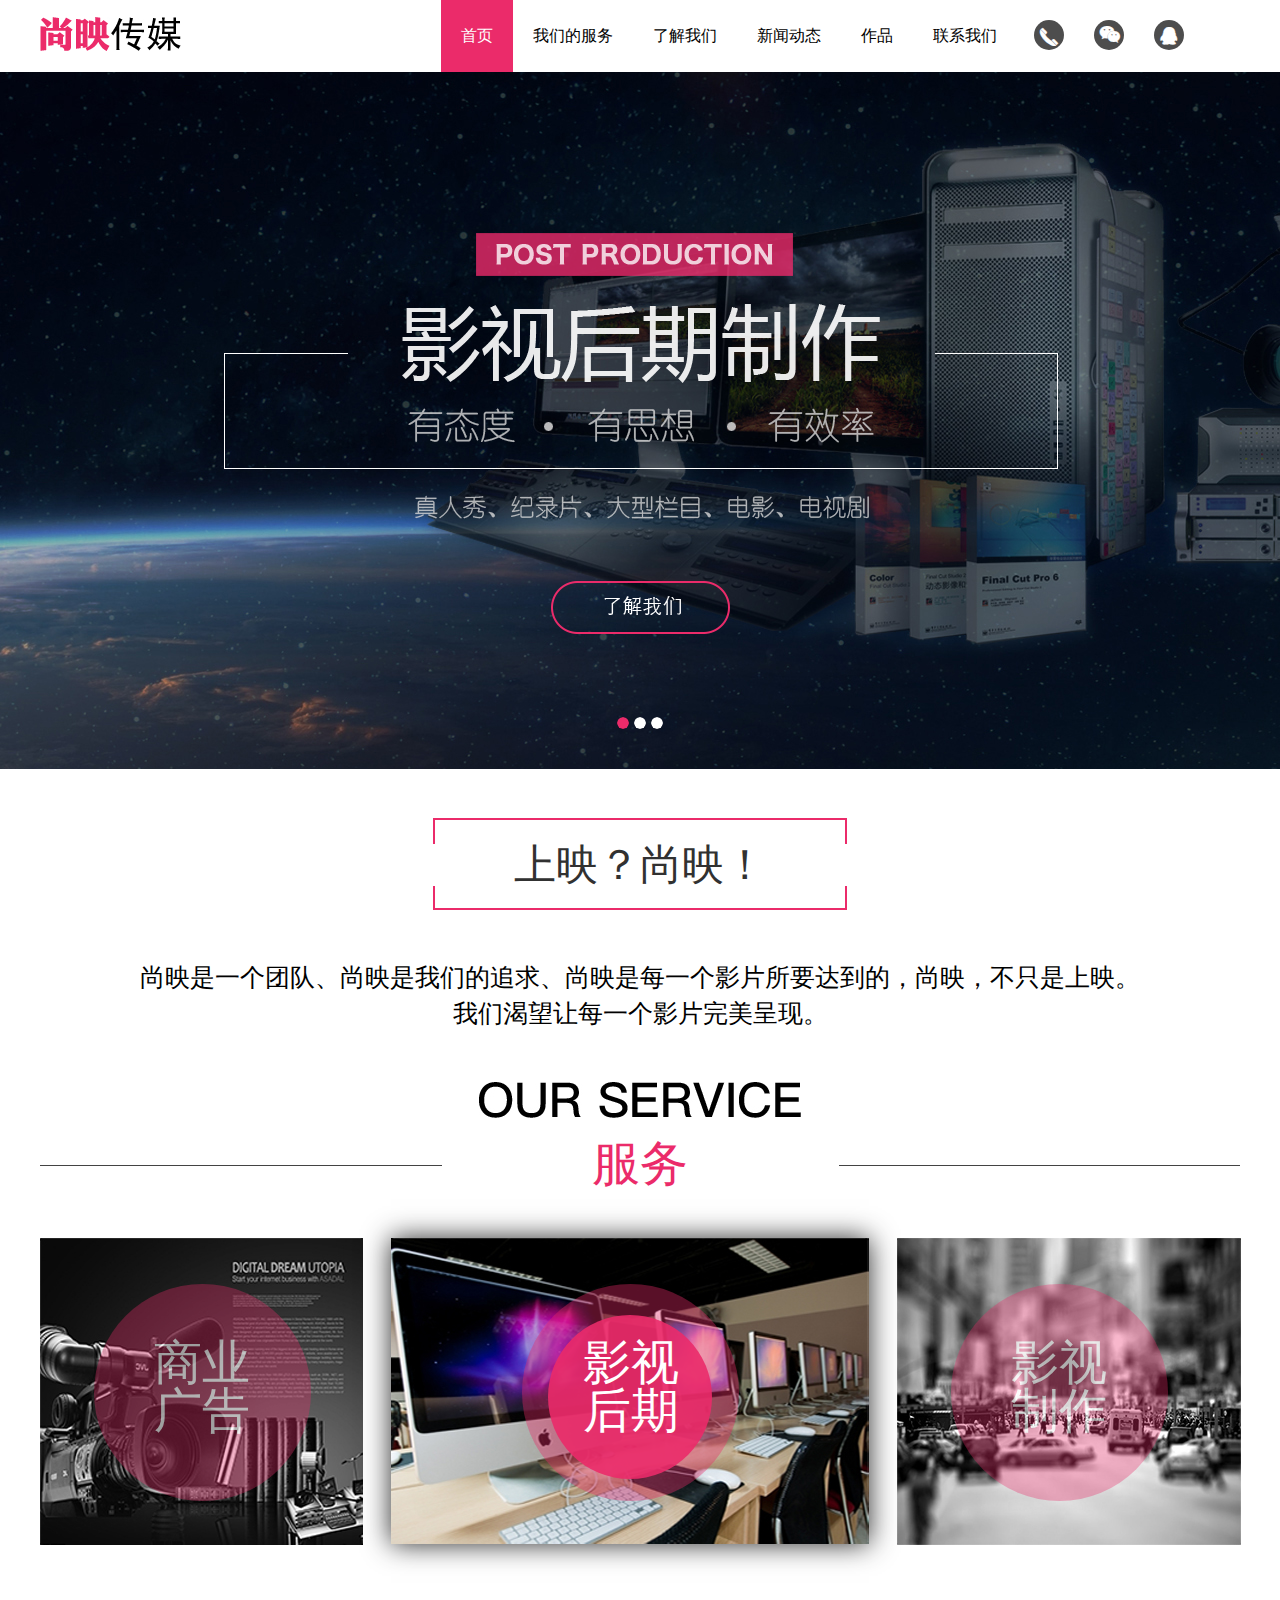
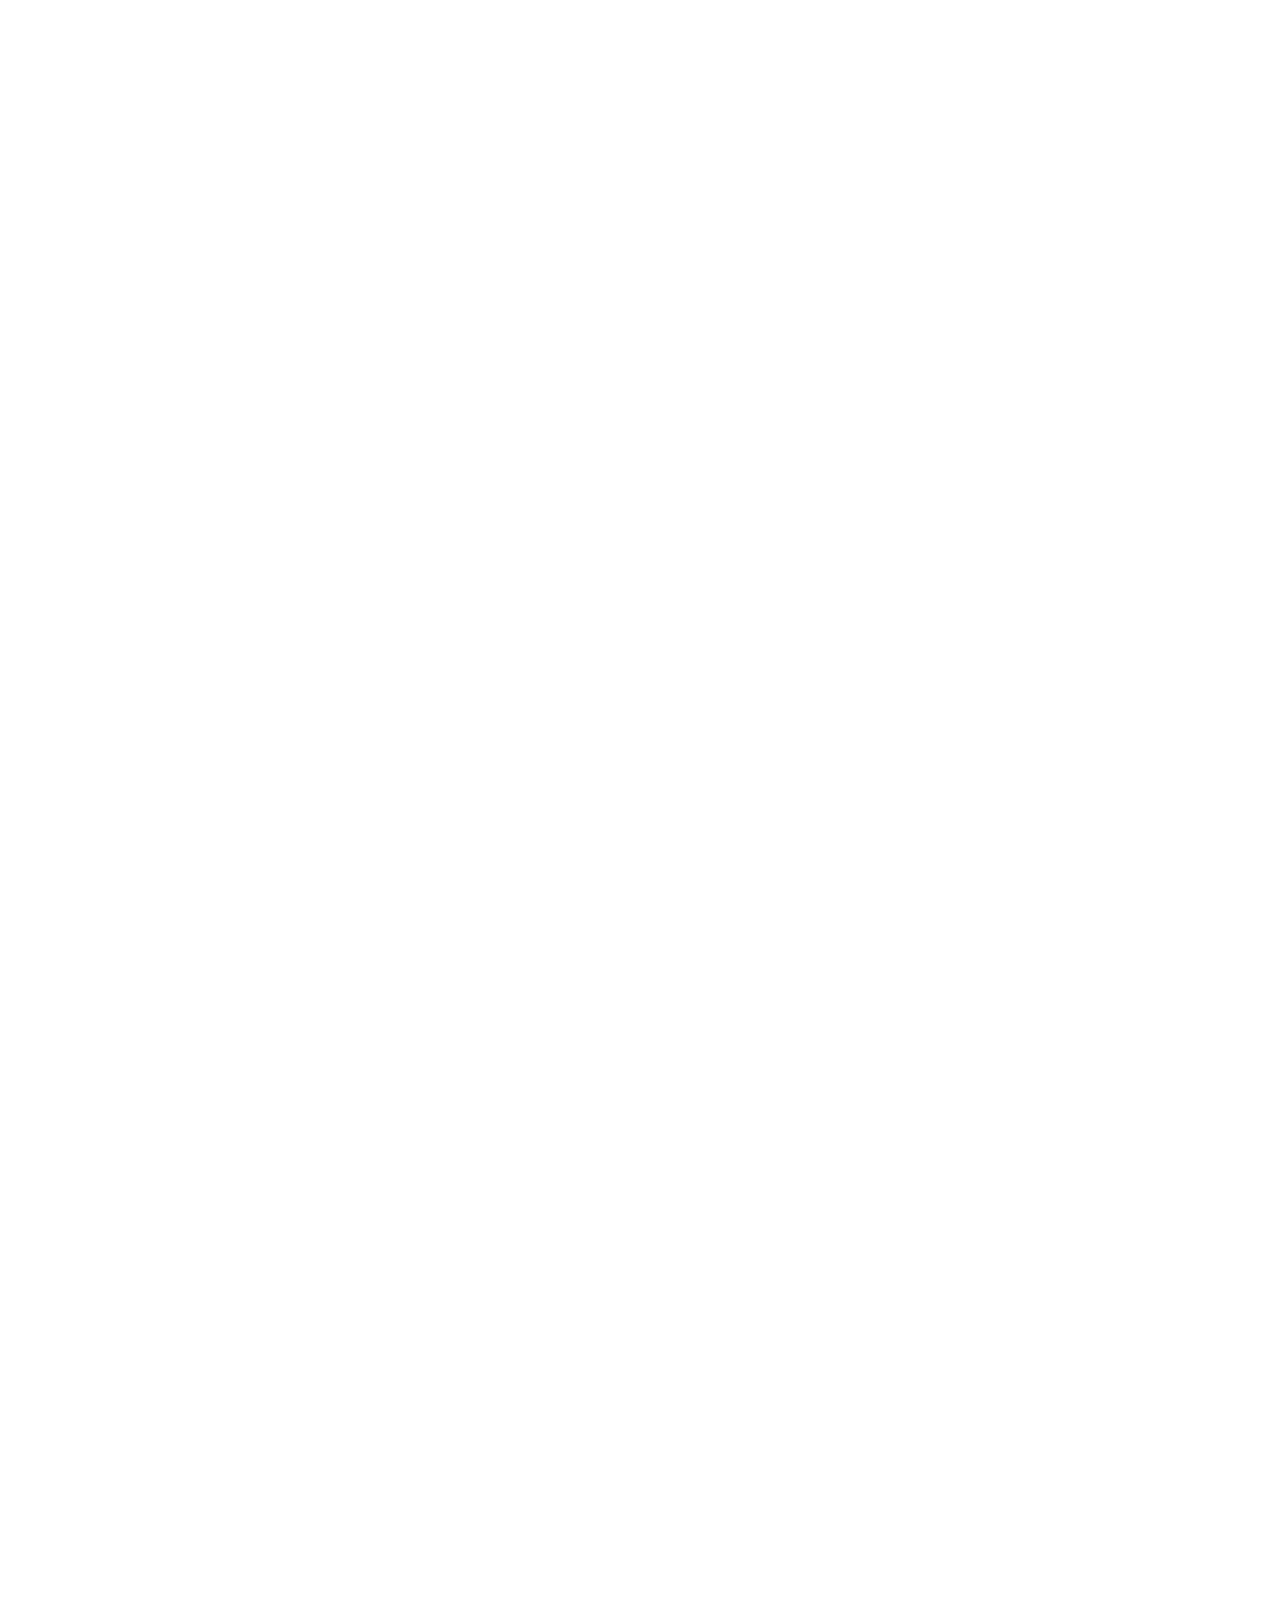
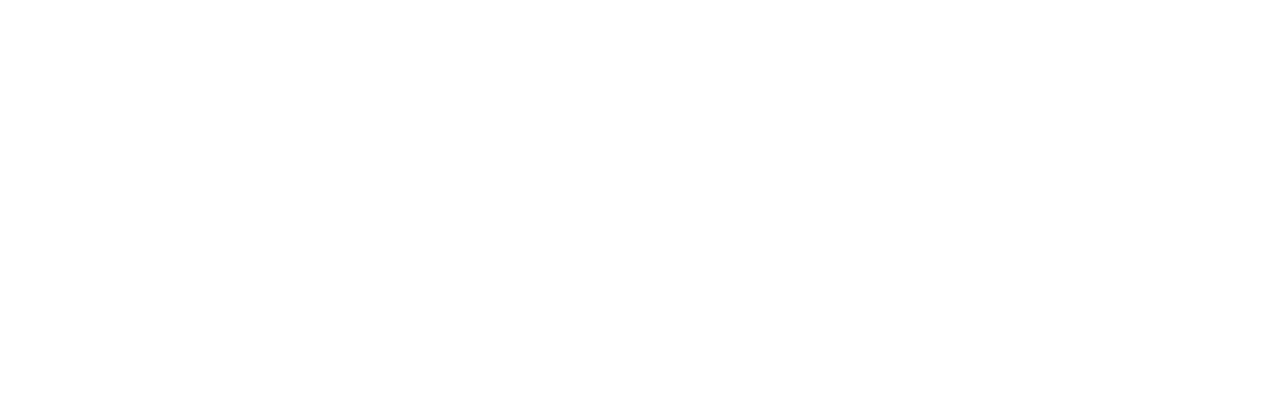
==== index.html @ 77fef37a "addfile" ====
<!DOCTYPE html PUBLIC "-//W3C//DTD XHTML 1.0 Transitional//EN" "http://www.w3.org/TR/xhtml1/DTD/xhtml1-transitional.dtd">
<html xmlns="http://www.w3.org/1999/xhtml" xml:lang="en">
<head>
	<meta http-equiv="Content-Type" content="text/html;charset=UTF-8">
	<title>尚映是一个团队、尚映是我们的追求</title>
	<!-- 初始化css -->
	<link rel="stylesheet" type="text/css" href="css/Normalize Css 1.0.min.css">
	<!-- css3 动画库 -->
	<link rel="stylesheet" type="text/css" href="css/animate.min.css">
	<!-- iconfont -->
	<link rel="stylesheet" type="text/css" href="css/iconfont.css">
	<!-- iconfont库 -->
	<link rel="stylesheet" type="text/css" href="css/slide.css">
	<!-- 主样式 -->
	<link rel="stylesheet" type="text/css" href="css/main.css">
	<!-- jquery库 -->
	<script type="text/javascript" src="js/jquery.min.js"></script>
	<!-- banner js -->
	<script type="text/javascript" src="js/slide.js"></script>
	<!-- 旋转模板js  -->
	<script type="text/javascript" src="js/gallery_init.js"></script>
	<script type="text/javascript" src="js/roundabout.js"></script>
	<script type="text/javascript" src="js/roundabout_shapes.js"></script>
	<!-- 载入动画 -->
	<script type="text/javascript" src="js/wow.min.js"></script>
	<!-- 左右滚动插件js -->
	<script type="text/javascript" src="js/Xslider.js"></script>
	<script type="text/javascript">
		var wow = new WOW({
				    boxClass: 'wow',
				    animateClass: 'animated',
				    offset: 0,
				    mobile: true,
				    live: true
				});
				wow.init();
	</script>
</head>
<body>
	<div class="header wow fadeInUp">
		<div class="headerContent">
			<a href="#" class="logo"><img src="images/logo.jpg" alt="" /></a>
			<ul >
				<li><a href="javascript:;" class="active">首页</a></li>
				<li><a href="javascript:;">我们的服务</a></li>
				<li><a href="javascript:;">了解我们</a></li>
				<li><a href="javascript:;">新闻动态</a></li>
				<li><a href="javascript:;">作品</a></li>
				<li><a href="javascript:;">联系我们</a></li>
			</ul>
			<div class="headerIcon">
				<span class="icon1">
					<i class="iconfont">&#xe603;</i>
				</span>
				<span class="icon2">
					<i class="iconfont">&#xe604;</i>
				</span>
				<span class="icon3">
					<i class="iconfont">&#xe600;</i>
				</span>
			</div>
			<div class="clear"></div>
		</div>
	</div>
	<div class="slides wow pulse animated">
		<div class="slideInner">
			<a href="#" style="background: url(images/banner1.jpg) no-repeat top center;">
				<div class="moveElem img1" rel="0,easeInOutExpo"> <img src="images/banner1Img.png" /> </div>
				<div class="moveElem img2" rel="150,easeInOutExpo"> <img src="images/banner1Btn.png" /> </div>
			</a>
			<a href="#" style="background: url(images/banner2.jpg) no-repeat top center;">
			</a>
			<a href="#" style="background: url(images/banner3.jpg) no-repeat top center;">
			</a>
			
		</div>
		<div class="nav">
			<a class="prev" href="javascript:;"></a>
			<a class="next" href="javascript:;"></a>
		</div>
	</div>
	<script type="text/javascript">
	$(document).ready(function() {
		$(".slideInner").slide({
			slideContainer: $('.slideInner a'),
			effect: 'easeOutCirc',
			autoRunTime: 5000,
			slideSpeed: 1000,
			nav: true,
			autoRun: true,
			prevBtn: $('a.prev'),
			nextBtn: $('a.next')
		});

	
		$("#s2").Xslider({unitdisplayed:1,numtoMove:1,viewedSize:1029,autoscroll:false});

	});
	</script>
	<div class="content">
	<!-- about us Start -->
		<div class="abouUs wow fadeInUp animated">
			<h2><span class="title">上映？尚映！</span></h2>

			<p>尚映是一个团队、尚映是我们的追求、尚映是每一个影片所要达到的，尚映，不只是上映。<br />
			我们渴望让每一个影片完美呈现。</p>		
			<h3>
				<img src="images/ourService.jpg" alt="" />
				<span class="title">服务</span>
			</h3>
			
			<div class="serviceBanner">
				<a href="#" class="service1"><img src="images/homeSever1.jpg" alt="" /><span class="text">商业<br />广告</span><span class="bg"></span></a>
				<a href="#" class="service2 active"><img src="images/homeSever2.jpg" alt="" /><span class="text">影视<br />后期</span><span class="bg"></span></a>
				<a href="#" class="service3"><img src="images/homeSever3.jpg" alt="" /><span class="text">影视<br />制作</span><span class="bg"></span></a>
				<div class="clear"></div>
			</div>
		</div>
	<!-- about us End -->

	</div>
	<!-- news Start -->
		<div class="news wow fadeInLeft animated">
			<div class="content">
				<div class="title">
					<img src="images/XscrollTitle.png" alt="" />
				</div>
				<div class="scrolllist" id="s2"> <a class="abtn aleft" href="#left"></a>

				        <div class="imglist_w">
				          <ul class="imglist"> 
				         	 <li class="scroll-li">
				         	 	<div class="img1">
				         	 		<a href="#"><img src="images/scroll_1.jpg" alt="" /></a>
				         	 	</div>
				         	 	<div class="imgRight">
				         	 		<a href="#" class="img2"><img src="images/scroll_2.jpg" alt="" /></a>
				         	 		<a href="#" class="img3"><img src="images/scroll_3.jpg" alt="" /></a>
				         	 		<a href="#" class="img4"><img src="images/scroll_4.jpg" alt="" /></a>
				         	 		<a href="#" class="img5"><img src="images/scroll_5.jpg" alt="" /></a>
				         	 	</div>
								<div class="text">
									<div class="time"><span>2015</span><br />11-10</div>
									<a href="#" class="titleV">新闻动态标题</a>
									<div class="valueText">
										新闻动态内容简介新闻动态内容简介新闻动态内容简介
									</div>
									<a href="#" class="btn">查看详情</a>
								</div>
				         	 </li>
				         	 <li class="scroll-li">
				         	 	<div class="img1">
				         	 		<a href="#"><img src="images/scroll_1.jpg" alt="" /></a>
				         	 	</div>
				         	 	<div class="imgRight">
				         	 		<a href="#" class="img2"><img src="images/scroll_2.jpg" alt="" /></a>
				         	 		<a href="#" class="img3"><img src="images/scroll_3.jpg" alt="" /></a>
				         	 		<a href="#" class="img4"><img src="images/scroll_4.jpg" alt="" /></a>
				         	 		<a href="#" class="img5"><img src="images/scroll_5.jpg" alt="" /></a>
				         	 	</div>
								<div class="text">
									<div class="time">2015<br />11-10</div>
									<a href="#" class="titleV">新闻动态标题</a>
									<div class="valueText">
										新闻动态内容简介新闻动态内容简介新闻动态内容简介
									</div>
									<a href="#" class="btn">查看详情</a>
								</div>
				         	 </li>
				         	 <li class="scroll-li">
				         	 	<div class="img1">
				         	 		<a href="#"><img src="images/scroll_1.jpg" alt="" /></a>
				         	 	</div>
				         	 	<div class="imgRight">
				         	 		<a href="#" class="img2"><img src="images/scroll_2.jpg" alt="" /></a>
				         	 		<a href="#" class="img3"><img src="images/scroll_3.jpg" alt="" /></a>
				         	 		<a href="#" class="img4"><img src="images/scroll_4.jpg" alt="" /></a>
				         	 		<a href="#" class="img5"><img src="images/scroll_5.jpg" alt="" /></a>
				         	 	</div>
								<div class="text">
									<div class="time">2015<br />11-10</div>
									<a href="#" class="titleV">新闻动态标题</a>
									<div class="valueText">
										新闻动态内容简介新闻动态内容简介新闻动态内容简介
									</div>
									<a href="#" class="btn">查看详情</a>
								</div>
				         	 </li>

				          </ul>
				        </div>
				        <a class="abtn aright" href="#right" ></a> 
				</div>
			</div>
		</div>
	<!-- news End -->


	<!-- work Start -->
	
	<div class="work wow fadeInRight animated">
		<div class="content">
			<div class="title"><img src="images/worktitle.png" alt="" /></div>
			<section id="gallery">

			    <div class="container_image">

			        <ul id="myRoundabout">

			            <li><a href="#" target="_blank" title="图片"><img src="images/newPage6_img1.jpg" alt='图片' style="border: 0"></a></li>   

			            <li><a href="#" target="_blank" title="图片"><img src="images/newPage6_img1.jpg" alt='图片' style="border: 0"></a></li>   

			            <li><a href="#" target="_blank" title="图片"><img src="images/newPage6_img1.jpg" alt='图片' style="border: 0"></a></li>   

			            <li><a href="#" target="_blank" title="图片"><img src="images/newPage6_img1.jpg" alt='图片' style="border: 0"></a></li>  

			            <li><a href="#" target="_blank" title="图片"><img src="images/newPage6_img1.jpg" alt='图片' style="border: 0"></a></li> 

			        </ul>

			    </div>

			</section>


		</div>
	</div>

	<!-- work End -->



	<div class="footer wow fadeInUp animated">
		<div class="footerTop">
			<div class="footerBox">
				<div class="footerLeft">
					<a class="icon1 item">
						<i class="iconfont">&#xe604;</i>
					</a>
					<a class="icon2 item">
						<i class="iconfont">&#xe600;</i>
					</a>
					<a class="icon3 item">
						<i class="iconfont">&#xe602;</i>
					</a>
					<span class="tel">
							010-5338-9228
					</span>

				</div>
				<div class="contact">
					<span class="QRcode">
						<img src="images/QRcode.jpg" alt="" />
					</span>
					<ul>
						<li>电话：010-53389228</li>
						<li>手机：18701160600</li>
						<li>邮箱：shangfilm@126.com</li>
						<li>地址：北京市朝阳区双桥合美国际C座</li>
					</ul>
				</div>
				<div class="address">
					<img src="images/address.jpg" alt="" />
				</div>
			</div>
		</div>
		<div class="footerV">
			<div class="footerBox">
				<ul class="right">
					<li><a href="#">栏目名称</a></li>
					<li><a href="#">栏目名称</a></li>
					<li><a href="#">栏目名称</a></li>
					<li><a href="#">栏目名称</a></li>
					<li><a href="#">栏目名称</a></li>
					<li><a href="#">栏目名称</a></li>
				</ul>
			</div>
		</div>

		<div class="footerBottom">
			<div class="footerBox">
				<div class="left">
					COPYRIGHT 公司名称公司名称公司名称公司名称 京ICP备05020372号
				</div>
				<div class="right">
					Powered by zimu
				</div>
			</div>
		</div>
	</div>
</body>
</html>
---- css/Normalize Css 1.0.min.css ----
/*! normalize.css v1.0.0 | MIT License | git.io/normalize */
article,aside,details,figcaption,figure,footer,header,hgroup,nav,section,summary{display:block}audio,canvas,video{display:inline-block;*display:inline;*zoom:1}audio:not([controls]){display:none;height:0}[hidden]{display:none}html{font-size:100%;-webkit-text-size-adjust:100%;-ms-text-size-adjust:100%}html,button,input,select,textarea{font-family:sans-serif}body{margin:0}a:focus{outline:thin dotted}a:active,a:hover{outline:0}h1{font-size:2em;margin:.67em 0}h2{font-size:1.5em;margin:.83em 0}h3{font-size:1.17em;margin:1em 0}h4{font-size:1em;margin:1.33em 0}h5{font-size:.83em;margin:1.67em 0}h6{font-size:.75em;margin:2.33em 0}abbr[title]{border-bottom:1px dotted}b,strong{font-weight:bold}blockquote{margin:1em 40px}dfn{font-style:italic}mark{background:#ff0;color:#000}p,pre{margin:1em 0}code,kbd,pre,samp{font-family:monospace,serif;_font-family:'courier new',monospace;font-size:1em}pre{white-space:pre;white-space:pre-wrap;word-wrap:break-word}q{quotes:none}q:before,q:after{content:'';content:none}small{font-size:75%}sub,sup{font-size:75%;line-height:0;position:relative;vertical-align:baseline}sup{top:-0.5em}sub{bottom:-0.25em}dl,menu,ol,ul{margin:1em 0}dd{margin:0 0 0 40px}menu,ol,ul{padding:0 0 0 40px}nav ul,nav ol{list-style:none;list-style-image:none}img{border:0;-ms-interpolation-mode:bicubic}svg:not(:root){overflow:hidden}figure{margin:0}form{margin:0}fieldset{border:1px solid #c0c0c0;margin:0 2px;padding:.35em .625em .75em}legend{border:0;padding:0;white-space:normal;*margin-left:-7px}button,input,select,textarea{font-size:100%;margin:0;vertical-align:baseline;*vertical-align:middle}button,input{line-height:normal}button,html input[type="button"],input[type="reset"],input[type="submit"]{-webkit-appearance:button;cursor:pointer;*overflow:visible}button[disabled],input[disabled]{cursor:default}input[type="checkbox"],input[type="radio"]{box-sizing:border-box;padding:0;*height:13px;*width:13px}input[type="search"]{-webkit-appearance:textfield;-moz-box-sizing:content-box;-webkit-box-sizing:content-box;box-sizing:content-box}input[type="search"]::-webkit-search-cancel-button,input[type="search"]::-webkit-search-decoration{-webkit-appearance:none}button::-moz-focus-inner,input::-moz-focus-inner{border:0;padding:0}textarea{overflow:auto;vertical-align:top}table{border-collapse:collapse;border-spacing:0}
---- css/iconfont.css ----
@font-face {font-family: "iconfont";
  src: url('../iconfont/iconfont.eot'); /* IE9*/
  src: url('../iconfont/iconfont.eot?#iefix') format('embedded-opentype'), /* IE6-IE8 */
  url('../iconfont/iconfont.woff') format('woff'), /* chrome, firefox */
  url('../iconfont/iconfont.ttf') format('truetype'), /* chrome, firefox, opera, Safari, Android, iOS 4.2+*/
  url('../iconfont/iconfont.svg#iconfont') format('svg'); /* iOS 4.1- */
}

.iconfont {
  font-family:"iconfont" !important;
  font-size:16px;
  font-style:normal;
  -webkit-font-smoothing: antialiased;
  -webkit-text-stroke-width: 0.2px;
  -moz-osx-font-smoothing: grayscale;
}
.icon-QQ:before { content: "\e600"; }
.icon-tengxunweibo:before { content: "\e601"; }
.icon-dianhua:before { content: "\e602"; }
.icon-dianhua1:before { content: "\e603"; }
.icon-shejiao:before { content: "\e604"; }
---- css/slide.css ----
@charset "utf-8";
img{border:0;}
*{padding:0;margin:0;list-style:none;}
ul{ padding:0; }

.slides{width:100%;height:697px;position:relative;overflow:hidden;}
.slideInner{height:697px;position:relative;left:0;margin-left:0;}
.slideInner a{display:block;height:697px;background-size:cover;background-position:center center;position:relative;text-align:center;z-index:1;}
.slideInner a div.img1{width:1200px;position:absolute;left:50%;margin-left:-600px;     margin-top: 132px;}
.slideInner a div.img2{width:1200px;position:absolute;top:509px;left:50%;margin-left:-600px;}
.slideInner .slide3 .img2{top:200px;}
.slideInner .slide3 .img3{width:181px;height:286px;position:absolute;left:50%;margin-left:330px;top:330px;}
.nav{width:1200px;position:relative;left:50%;margin-left:-600px;display:none;}
.nav a{display:block;width:41px;height:119px;opacity:.2;z-index:9;}
.nav a.prev{position:absolute;left:0;top:-350px;margin-top:-58px;background:url(../images/ban_pre.png) no-repeat;}
.nav a.next{position:absolute;right:0;top:-350px;margin-top:-58px;background:url(../images/ban_next.png) no-repeat;}
.navListBox{position:absolute;left:50%;top:645px;z-index:99;}
.navListBox li{width:12px;height:12px;float:left;margin-left:5px;border-radius:50%;overflow:hidden;}
.navListBox li:first-child{margin-left:0;}
.navListBox li a{display:block;width:100%;height:100%;border-radius:50%;background-color:#fff;}
.navListBox li a.active{background-color:#eb2b6a;}
---- css/main.css ----
body{font-family:'Microsoft YaHei'}a{text-decoration:none}ul{margin:0}.left{float:left}.right{float:right}.content{width:1200px;margin:0 auto}.clear{height:0px;clear:both;font-size:0px;line-height:0px;zoom:1}.abouUs h2{width:410px;height:88px;border:2px solid #eb2b6a;margin:0 auto;margin-top:49px;font-weight:normal}.abouUs h2 span{display:block;background:#fff;width:414px;margin-left:-2px;height:42px;font-size:42px;color:#313131;text-align:center;margin-top:24px;line-height:42px}.abouUs p{font-size:25px;text-align:center;line-height:36px;margin:2em 0}.abouUs h3{border-bottom:1px solid #434343;text-align:center;height:83px;margin-bottom:20px}.abouUs h3 img{margin-bottom:14px}.abouUs h3 span{display:block;width:397px;margin:0 auto;margin-bottom:-26px;background:#fff;font-size:48px;color:#eb2b6a;font-weight:normal}.abouUs .serviceBanner{padding-top:52px;padding-bottom:86px}.abouUs .serviceBanner a{display:block;float:left;position:relative}.abouUs .serviceBanner a span.text{width:217px;height:162px;padding-top:55px;background:rgba(235,43,106,0.56);display:inline-block;position:absolute;left:50%;margin-left:-108px;top:46px;font-size:48px;text-align:center;color:#fff;line-height:48px;-webkit-border-radius:50%;-moz-border-radius:50%;border-radius:50%;z-index:3;filter:alpha(opacity=60);-moz-opacity:0.6;-khtml-opacity:0.6;opacity:0.6}.abouUs .serviceBanner a img{position:absolute;left:0;top:0;z-index:1;-webkit-filter:grayscale(100%);-moz-filter:grayscale(100%);-ms-filter:grayscale(100%);-o-filter:grayscale(100%);filter:gray}.abouUs .serviceBanner a span.bg{width:164px;height:164px;background:#eb2b6a;border-radius:50%;display:block;position:absolute;top:77px;left:50%;margin-left:-82px;z-index:2;filter:alpha(opacity=0);-moz-opacity:0;-khtml-opacity:0;opacity:0}.abouUs .serviceBanner a.service2{width:478px;height:306px;margin:0 28px}.abouUs .serviceBanner a.service1,.abouUs .serviceBanner a.service3{width:323px;height:306px}.abouUs .serviceBanner a.active img,.abouUs .serviceBanner a:hover img{-webkit-filter:none;-moz-filter:none;-ms-filter:none;-o-filter:none;filter:none;-webkit-box-shadow:0 0 26px #2a2a2a;-moz-box-shadow:0 0 26px #2a2a2a;box-shadow:0 0 26px #2a2a2a}.abouUs .serviceBanner a.active span.text,.abouUs .serviceBanner a:hover span.text{filter:alpha(opacity=100);-moz-opacity:1;-khtml-opacity:1;opacity:1;background:rgba(235,43,106,0.38)}.abouUs .serviceBanner a.active span.bg,.abouUs .serviceBanner a:hover span.bg{opacity:0.9;filter:alpha(opacity=90);-moz-opacity:0.9;-khtml-opacity:0.9;opacity:0.9}.work{width:100%;height:753px;background:url(../images/scroll_bg2.jpg) no-repeat top center}.work .title{text-align:center;padding-top:70px}#gallery{margin:0 auto;height:457px;overflow:hidden;z-index:1;padding-top:51px}.container_image{margin:0 auto;position:relative;width:100%;font-size:.8125em}.roundabout-holder{width:1033px;height:457px;margin:0 auto}.roundabout-moveable-item{width:646px;height:416px;cursor:pointer;border:3px solid #ccc;border:3px solid rgba(0,0,0,0.08);border-radius:4px;-moz-border-radius:4px;-webkit-border-radius:4px}.roundabout-moveable-item img{width:100%}.roundabout-in-focus{border:3px solid rgba(0,0,0,0.2)}.news{width:100%;height:753px;background:url(../images/scroll_bg.jpg) no-repeat top center}.news .title{text-align:center;padding-top:64px}.news .scrolllist{margin:0 auto;width:1200px;height:428px;padding-top:39px;position:relative}.news .scrolllist a.aleft{display:block;background:url(../images/XscrollBtnLeft.png);width:47px;height:87px;position:absolute;left:-5px;top:207px;z-index:1}.news .scrolllist a.aright{display:block;background:url(../images/XscrollBtnRight.png);width:47px;height:87px;position:absolute;right:-5px;top:207px;z-index:1}.news .fbgt_title{display:block;padding-top:19px}.news .fb_button{display:block;width:100px;height:30px;line-height:30px;background:#8e4622;text-align:center;margin:0 auto;margin-top:15px}.news .imglist_w{width:1029px;position:relative;height:428px;overflow:hidden;margin:0 auto}.news .imglist_w ul.imglist{position:absolute;width:200000px}.news .imglist_w ul.imglist li{float:left;width:1029px;height:428px}.news .scroll-li{text-align:center;position:relative}.news .scroll-li .text{background:rgba(235,43,106,0.85);width:212px;padding:23px;height:169px;position:absolute;top:0;left:512px}.news .scroll-li .text .time{width:59px;height:55px;line-height:27.5px;border-top:2px solid #fff;border-bottom:2px solid #fff;font-size:20px;color:#fff}.news .scroll-li .text .time span{font-size:15px}.news .scroll-li .text .valueText{color:#f9f9f9;font-size:14px;text-align:left;padding-bottom:12px}.news .scroll-li .text a.titleV{font-size:15px;text-align:left;display:block;color:#fff;font-weight:bold;line-height:39px}.news .scroll-li .text a.btn{display:block;width:76px;height:23px;font-size:12px;border:1px solid #fff;line-height:23px;color:#fff}.news .index_fb_img{margin-bottom:18px}.news .img1{width:512px;height:428px;float:left}.news .imgRight{float:left;height:428px;width:516px}.news .imgRight a{display:block;width:258px;height:214px;float:left}.news .agrayleft,.news .agrayright{opacity:0.5}.header .headerContent{width:1200px;margin:0 auto;line-height:72px}.header .headerContent a.logo{display:inline-block;width:141px;height:34px;padding-top:17px;float:left}.header .headerContent ul{font-size:16px;float:left;padding-left:260px;float:left}.header .headerContent ul li{float:left}.header .headerContent ul li a{color:#000;display:inline-block;padding:0 20px}.header .headerContent ul li a:hover,.header .headerContent ul li a.active{background:#eb2b6a;color:#fff}.header .headerContent .headerIcon{float:right;padding-right:26px}.header .headerContent .headerIcon span{display:inline-block;width:30px;height:30px;text-align:center;background:#4d4d4d;margin-right:30px;margin-top:20px;float:left;-webkit-border-radius:50%;-moz-border-radius:50%;border-radius:50%}.header .headerContent .headerIcon span i{color:#fff;line-height:30px;font-size:20px}.header .headerContent .headerIcon span.icon2 i{font-size:23px}.header .headerContent .headerIcon span.icon1 i{font-size:18px}.footer .footerBox{width:1200px;margin:0 auto}.footer .footerBottom{background:#0d0d0d;border-top:1px solid #1d1d1d;color:#656565;font-size:12px;overflow:hidden;padding:17px 0 21px}.footer .footerV{height:53px;line-height:53px;background:#0d0d0d;line-height:53px}.footer .footerV ul li{display:inline-block;padding-left:32px}.footer .footerV ul li a{color:#fff}.footer .footerTop{background:#e9e9e9;padding-top:68px}.footer .footerTop .footerBox{border-top:1px solid #c0c0c0;padding-top:36px;padding-bottom:74px;overflow:hidden}.footer .footerTop .footerLeft{float:left;width:404px;position:relative;height:165px}.footer .footerTop .footerLeft a{position:absolute}.footer .footerTop .footerLeft a:hover{background:#ff0e65}.footer .footerTop .footerLeft .item{width:81px;height:81px;text-align:center;vertical-align:middle;background:#1b1b1b}.footer .footerTop .footerLeft .item i{color:#fff;font-size:60px;line-height:81px}.footer .footerTop .footerLeft a.icon1{left:0}.footer .footerTop .footerLeft a.icon2{left:84px}.footer .footerTop .footerLeft a.icon2 i{line-height:70px}.footer .footerTop .footerLeft a.icon3{left:0;top:84px;background:#ff0e65}.footer .footerTop .footerLeft a.icon3 i{line-height:70px}.footer .footerTop .footerLeft span.tel{position:absolute;font-size:26px;color:#eb2b6a;font-style:italic;font-weight:bold;border-bottom:3px solid #000;top:110px;left:94px}.footer .footerTop .contact{float:left;width:473px}.footer .footerTop .contact .QRcode{display:inline-block;border-right:1px solid #a7a7a7;padding-right:22px;float:left}.footer .footerTop .contact ul{padding-left:20px;display:inline-block;color:#000;line-height:28px}.footer .footerTop .address{float:right}
/*# sourceMappingURL=main.css.map */
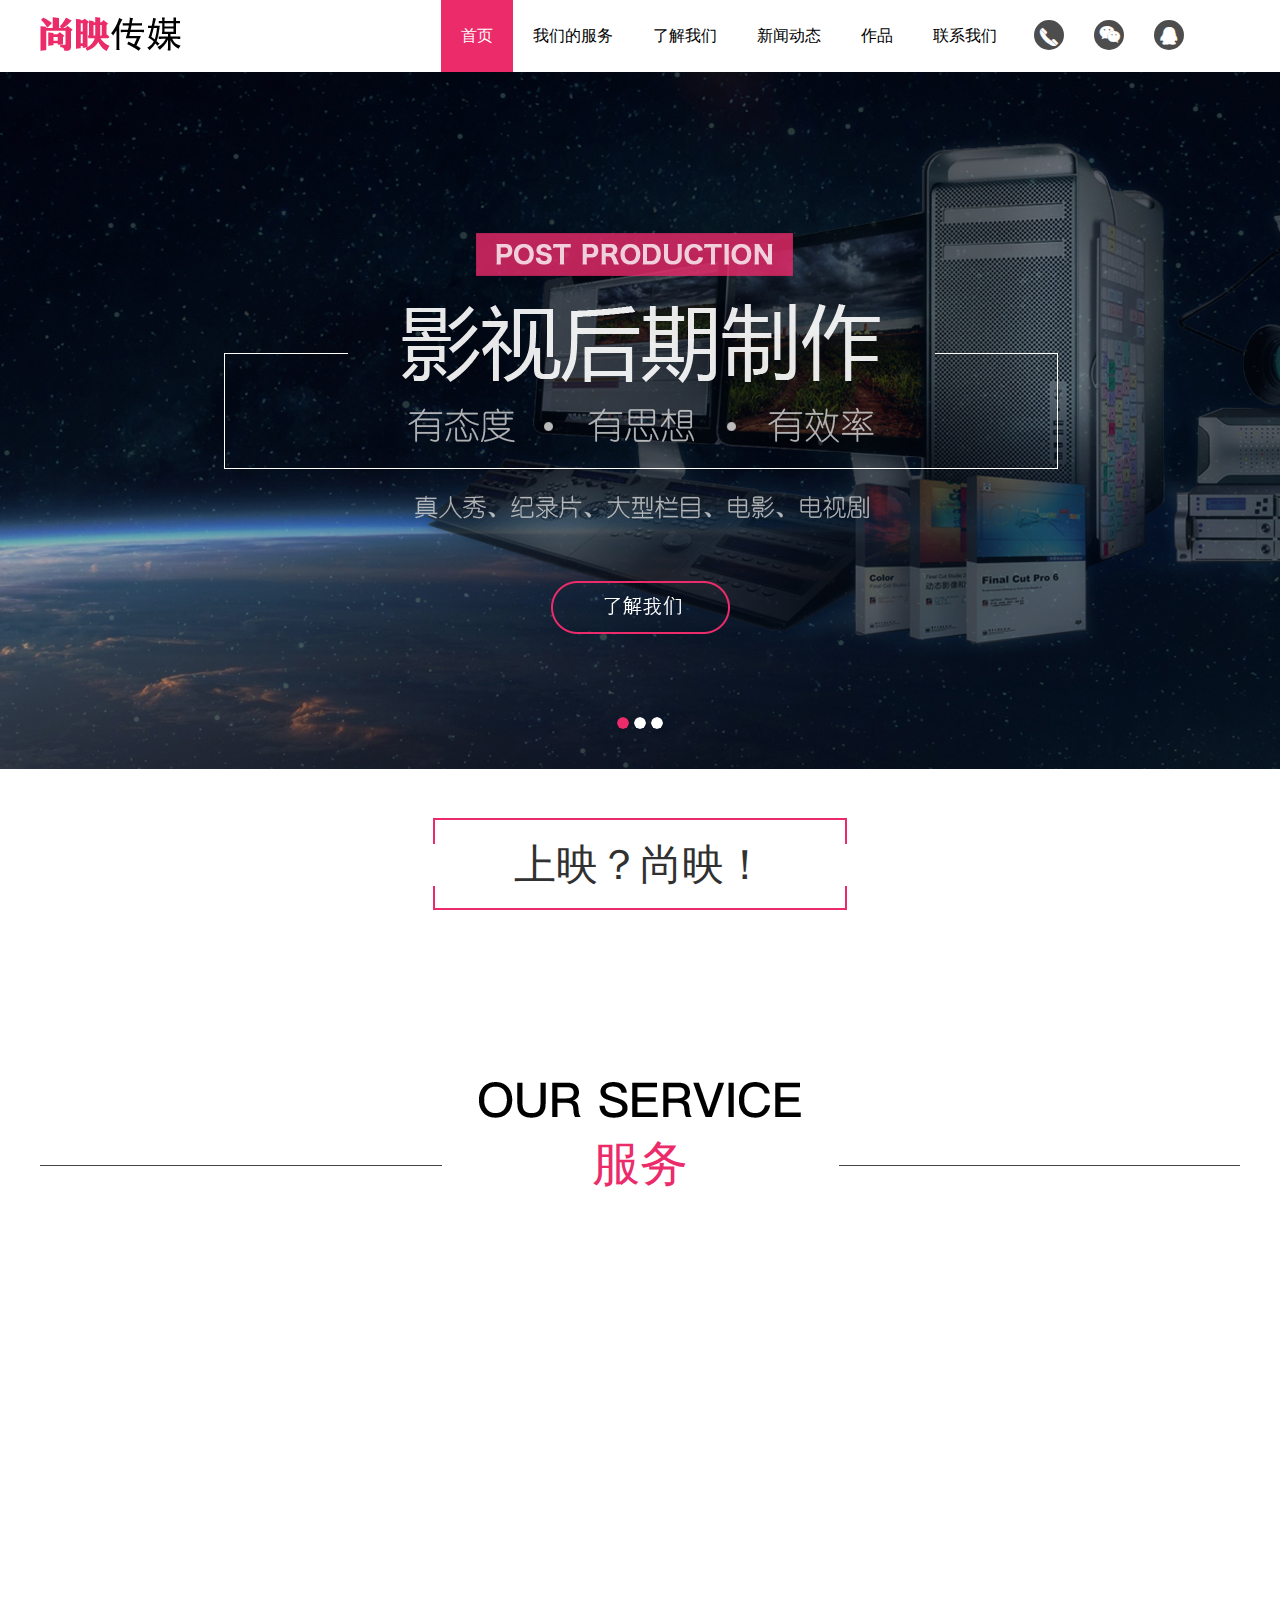
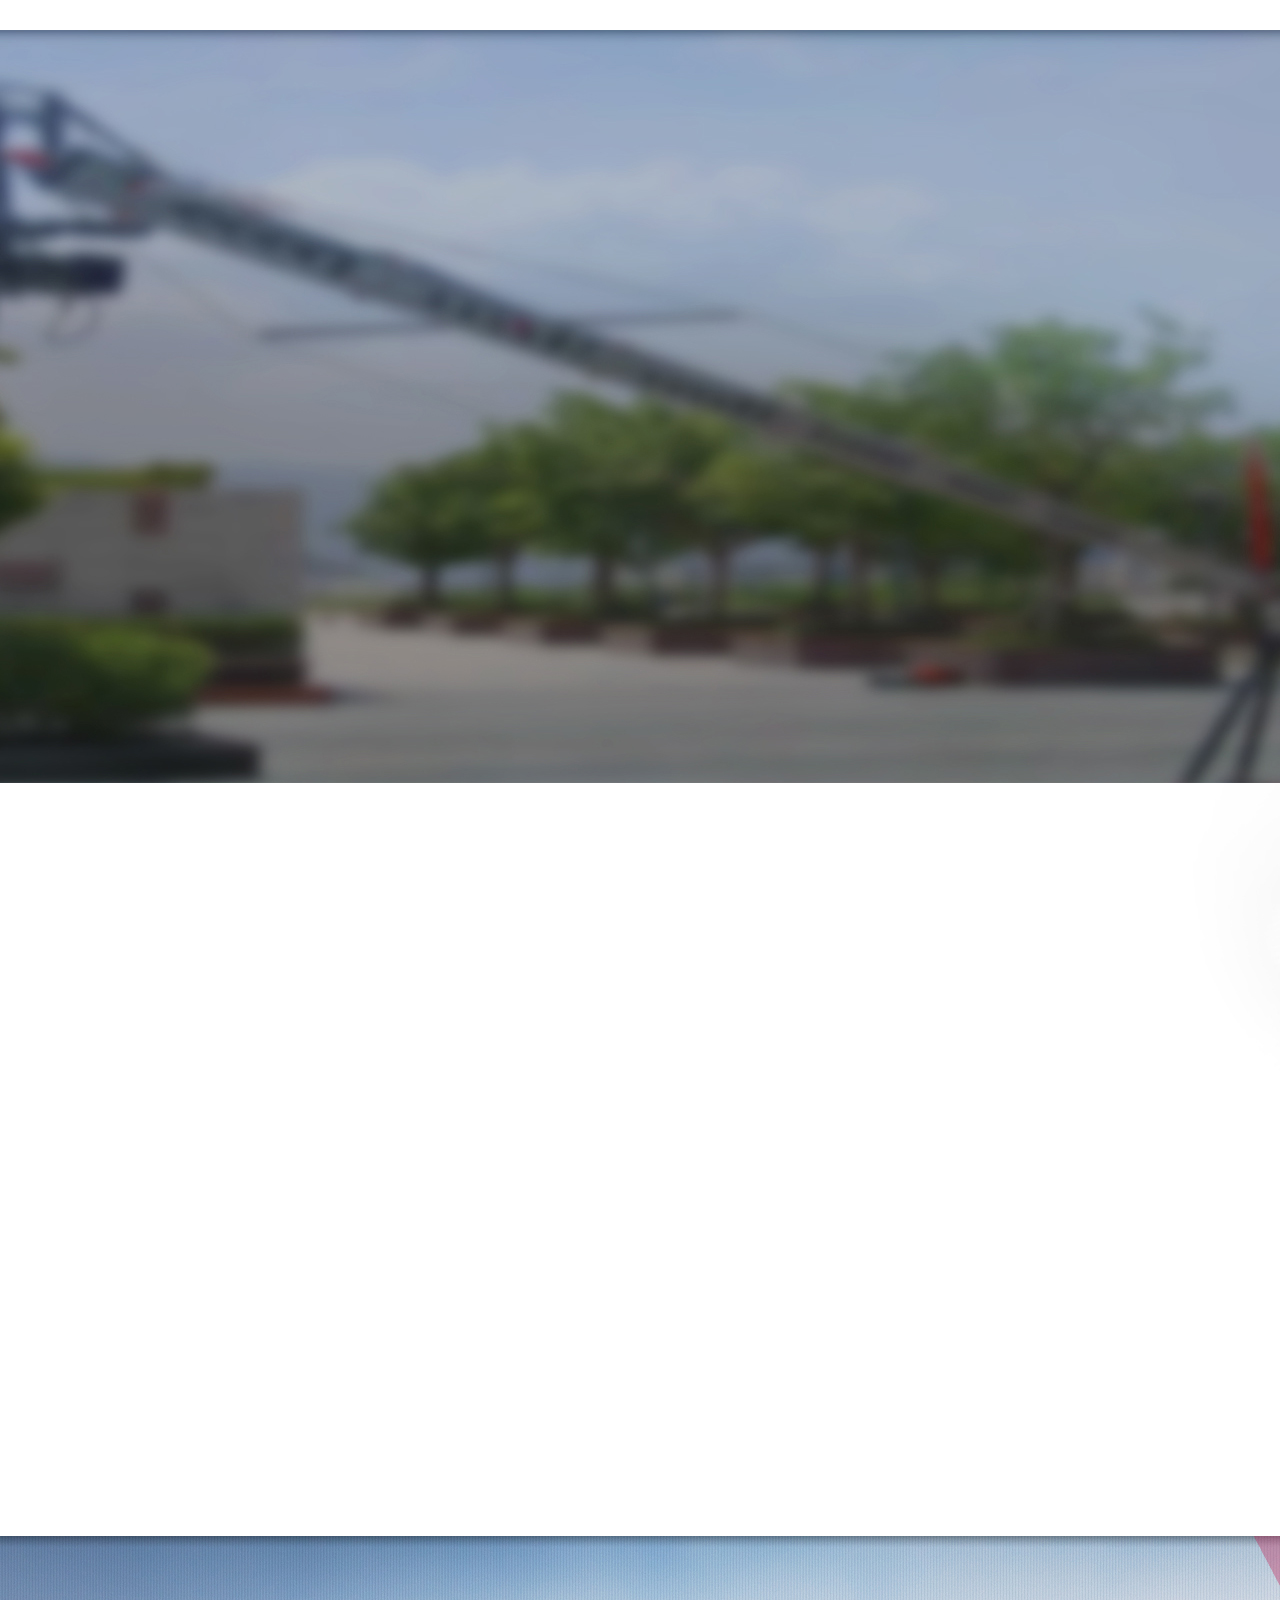
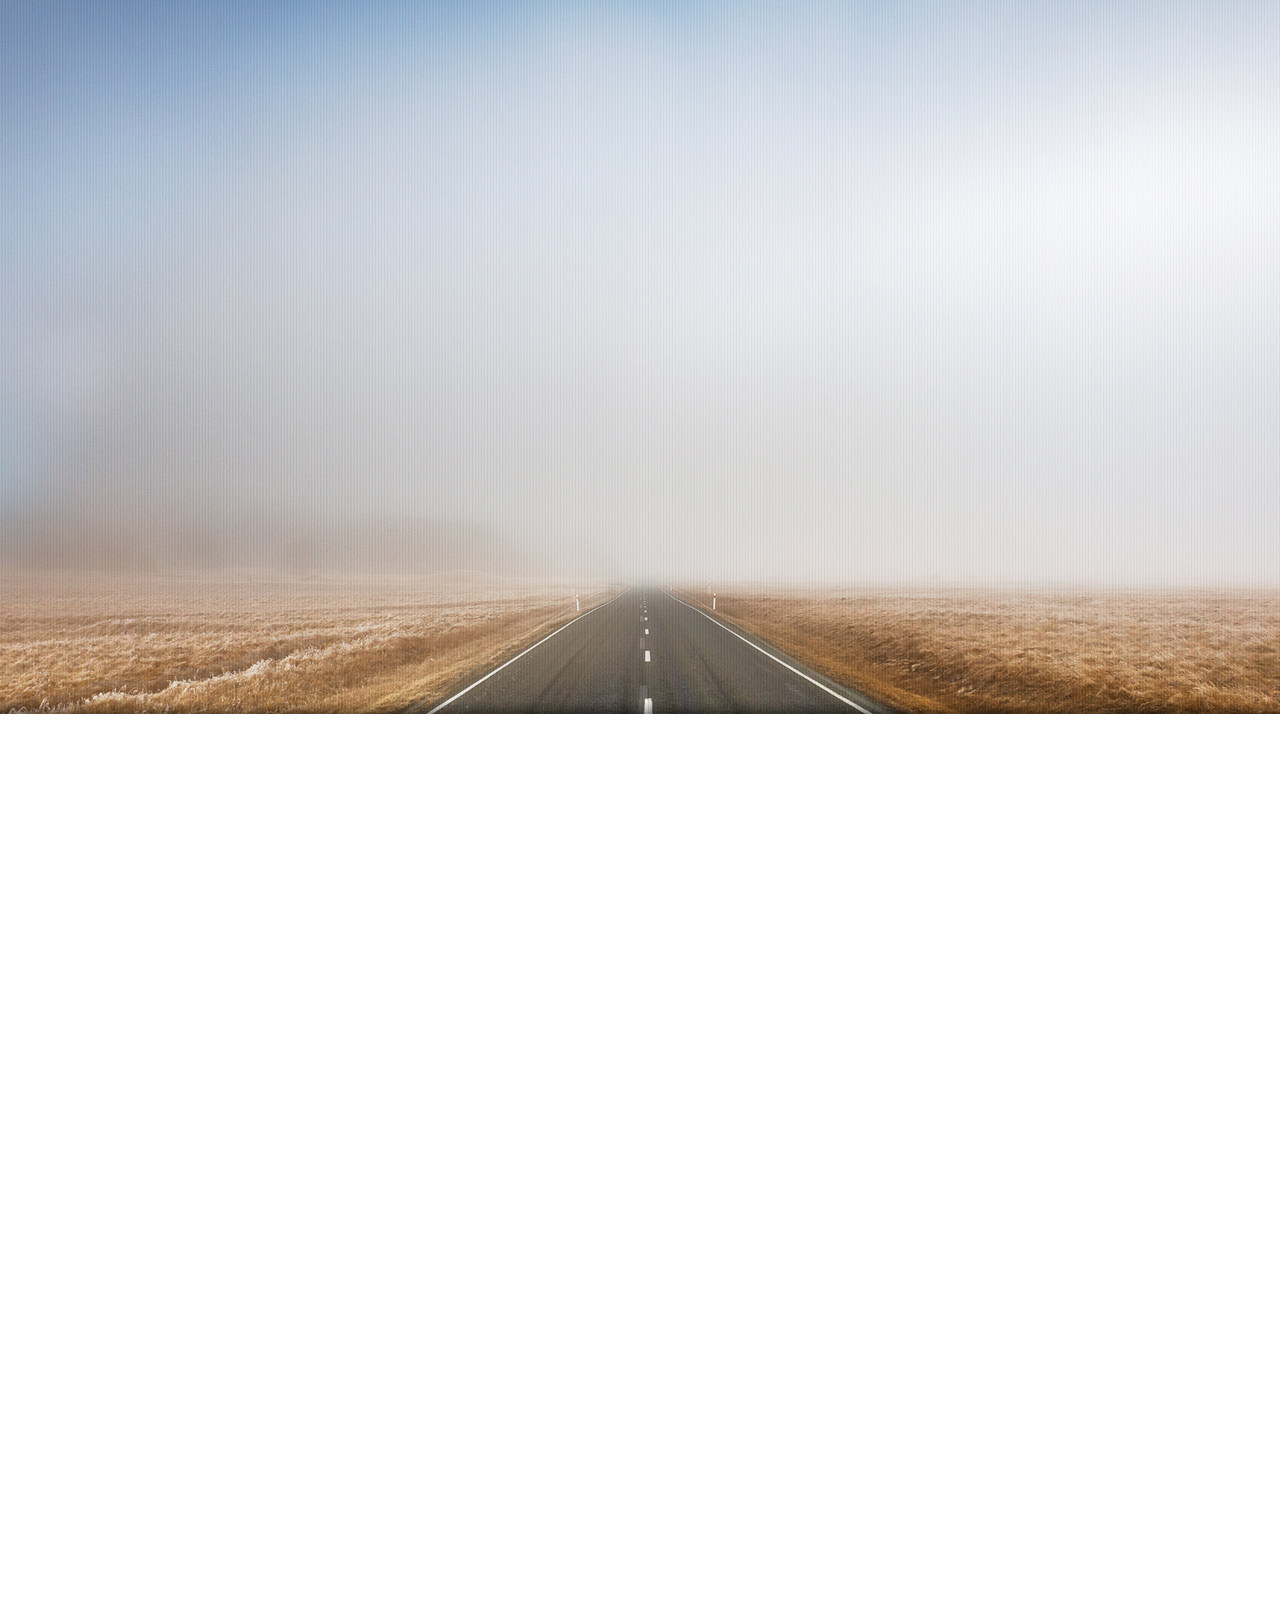
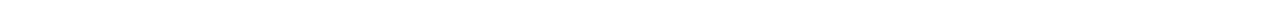
==== commit 6889cf70: "addfile" ====
--- a/index.html
+++ b/index.html
@@ -37,16 +37,16 @@
 	</script>
 </head>
 <body>
-	<div class="header wow fadeInUp">
+	<div class="header">
 		<div class="headerContent">
 			<a href="#" class="logo"><img src="images/logo.jpg" alt="" /></a>
 			<ul >
-				<li><a href="javascript:;" class="active">首页</a></li>
-				<li><a href="javascript:;">我们的服务</a></li>
-				<li><a href="javascript:;">了解我们</a></li>
-				<li><a href="javascript:;">新闻动态</a></li>
-				<li><a href="javascript:;">作品</a></li>
-				<li><a href="javascript:;">联系我们</a></li>
+				<li><a href="javascript:toMove('.header');" class="active">首页</a></li>
+				<li><a href="javascript:toMove('.slides');">我们的服务</a></li>
+				<li><a href="javascript:toMove('.abouUs');">了解我们</a></li>
+				<li><a href="javascript:toMove('.news');">新闻动态</a></li>
+				<li><a href="javascript:toMove('.work');">作品</a></li>
+				<li><a href="javascript:toMove('.us');">联系我们</a></li>
 			</ul>
 			<div class="headerIcon">
 				<span class="icon1">
@@ -62,7 +62,7 @@
 			<div class="clear"></div>
 		</div>
 	</div>
-	<div class="slides wow pulse animated">
+	<div class="slides">
 		<div class="slideInner">
 			<a href="#" style="background: url(images/banner1.jpg) no-repeat top center;">
 				<div class="moveElem img1" rel="0,easeInOutExpo"> <img src="images/banner1Img.png" /> </div>
@@ -91,7 +91,6 @@
 			prevBtn: $('a.prev'),
 			nextBtn: $('a.next')
 		});
-
 	
 		$("#s2").Xslider({unitdisplayed:1,numtoMove:1,viewedSize:1029,autoscroll:false});
 
@@ -99,10 +98,10 @@
 	</script>
 	<div class="content">
 	<!-- about us Start -->
-		<div class="abouUs wow fadeInUp animated">
-			<h2><span class="title">上映？尚映！</span></h2>
-
-			<p>尚映是一个团队、尚映是我们的追求、尚映是每一个影片所要达到的，尚映，不只是上映。<br />
+		<div class="abouUs">
+			<h2 class=" wow fadeInUp animated"><span class="title">上映？尚映！</span></h2>
+
+			<p class="wow fadeInUp animated">尚映是一个团队、尚映是我们的追求、尚映是每一个影片所要达到的，尚映，不只是上映。<br />
 			我们渴望让每一个影片完美呈现。</p>		
 			<h3>
 				<img src="images/ourService.jpg" alt="" />
@@ -110,9 +109,9 @@
 			</h3>
 			
 			<div class="serviceBanner">
-				<a href="#" class="service1"><img src="images/homeSever1.jpg" alt="" /><span class="text">商业<br />广告</span><span class="bg"></span></a>
-				<a href="#" class="service2 active"><img src="images/homeSever2.jpg" alt="" /><span class="text">影视<br />后期</span><span class="bg"></span></a>
-				<a href="#" class="service3"><img src="images/homeSever3.jpg" alt="" /><span class="text">影视<br />制作</span><span class="bg"></span></a>
+				<a href="#" class="service1 wow rotateInDownLeft animated"><img src="images/homeSever1.jpg" alt="" /><span class="text">商业<br />广告</span><span class="bg"></span></a>
+				<a href="#" class="service2  wow fadeInDown animated"><img src="images/homeSever2.jpg" alt="" /><span class="text">影视<br />后期</span><span class="bg"></span></a>
+				<a href="#" class="service3 wow rotateInDownRight animated"><img src="images/homeSever3.jpg" alt="" /><span class="text">影视<br />制作</span><span class="bg"></span></a>
 				<div class="clear"></div>
 			</div>
 		</div>
@@ -120,12 +119,12 @@
 
 	</div>
 	<!-- news Start -->
-		<div class="news wow fadeInLeft animated">
+		<div class="news">
 			<div class="content">
-				<div class="title">
+				<div class="title wow flipInX animated">
 					<img src="images/XscrollTitle.png" alt="" />
 				</div>
-				<div class="scrolllist" id="s2"> <a class="abtn aleft" href="#left"></a>
+				<div class="scrolllist  wow rotateIn animated" id="s2"> <a class="abtn aleft" href="#left"></a>
 
 				        <div class="imglist_w">
 				          <ul class="imglist"> 
@@ -193,34 +192,61 @@
 				</div>
 			</div>
 		</div>
+		<script type="text/javascript">
+			$('.scroll-li .img3 ').hover(function() {
+				$(this).parent().parent().find('.text').addClass('hover');
+			}, function() {
+					$(this).parent().parent().find('.text').removeClass('hover');
+			});
+			$('.scroll-li .img4 ').hover(function() {
+				$(this).parent().parent().find('.text').addClass('hover');
+			}, function() {
+					$(this).parent().parent().find('.text').removeClass('hover');
+			});
+
+			$('.scroll-li .img5 ').hover(function() {
+				$(this).parent().parent().find('.text').addClass('hover');
+			}, function() {
+					$(this).parent().parent().find('.text').removeClass('hover');
+			});
+
+			$('.scroll-li .img1 ').hover(function() {
+				$(this).parent().find('.text').addClass('hover');
+			}, function() {
+					$(this).parent().find('.text').removeClass('hover');
+			});
+		</script>
 	<!-- news End -->
 
 
 	<!-- work Start -->
 	
-	<div class="work wow fadeInRight animated">
+	<div class="work">
 		<div class="content">
-			<div class="title"><img src="images/worktitle.png" alt="" /></div>
+			<div class="title  wow slideInDown animated"><img src="images/worktitle.png" alt="" /></div>
 			<section id="gallery">
 
-			    <div class="container_image">
+			    <div class="container_image wow pulse animated">
 
 			        <ul id="myRoundabout">
 
+			            <li><a href="#" target="_blank" title="图片"><img src="images/newPage6_img1.jpg" alt='图片' style="border: 0"><span>江西卫视《带着爸妈去
+旅行》</span></a></li>   
+
 			            <li><a href="#" target="_blank" title="图片"><img src="images/newPage6_img1.jpg" alt='图片' style="border: 0"></a></li>   
 
-			            <li><a href="#" target="_blank" title="图片"><img src="images/newPage6_img1.jpg" alt='图片' style="border: 0"></a></li>   
-
-			            <li><a href="#" target="_blank" title="图片"><img src="images/newPage6_img1.jpg" alt='图片' style="border: 0"></a></li>   
+			            <li><a href="#" target="_blank" title="图片"><img src="images/newPage6_img1.jpg" alt='图片' style="border: 0"><span>江西卫视《带着爸妈去
+旅行》</span></a></li>   
 
 			            <li><a href="#" target="_blank" title="图片"><img src="images/newPage6_img1.jpg" alt='图片' style="border: 0"></a></li>  
 
-			            <li><a href="#" target="_blank" title="图片"><img src="images/newPage6_img1.jpg" alt='图片' style="border: 0"></a></li> 
+			            <li><a href="#" target="_blank" title="图片"><img src="images/newPage6_img1.jpg" alt='图片' style="border: 0"><span>江西卫视《带着爸妈去
+旅行》</span></a></li> 
 
 			        </ul>
 
 			    </div>
-
+			
 			</section>
 
 
@@ -229,19 +255,73 @@
 
 	<!-- work End -->
 
-
-
-	<div class="footer wow fadeInUp animated">
-		<div class="footerTop">
+	<!-- us Start -->
+	<div class="us">
+		<div class="content">
+			<h3 class="title wow rubberBand animated"><img src="images/usTitle.png" alt="" /></h3>
+			<div class="usMain">
+				<div class="wow fadeInDown animated">
+					<div class="value">
+						       口碑是自我宣传的最佳方式，我们把每一个项目视作一次创作的机会，对于传统，我们抛而不弃，对于未来，我们标新立异。尚映集结了中国传媒，中国戏剧，北京电影学院等专业人才及业内精英，组建了尚映执行班底，我们拥有专业的生产技能以及非凡的策划编导能力，以高效的制作流程及别具匠心的创意思维全力实现您的影音需求。我们以“凝聚力是情，战斗力是根，创造力是魂！“为团队核心指导思想，不断探索未知的影音效果将诸多'不可能'展现于屏幕之上，尚映（北京）文化传播有限公司非常期待能与您携手共进、合作共赢。
+					</div>
+					<a href="javascript:;" class="btn1">更多了解尚映</a>
+				</div>
+
+				<div  style="display: none;" class="fadeInUp animated">
+					<div class="value2">
+						  <div class="value2Main">
+						  	<span><img src="images/QRcode1.gif" alt="" /></span>
+						  	<span><img src="images/QRcode2.gif" alt="" /></span>
+						  	<span><img src="images/QRcode3.gif" alt="" /></span>
+						  	<ul>
+						  		<li>电话:010-53389228</li>
+						  		<li>手机:18701160600</li>
+						  		<li>邮箱:shangfilm@126.com</li>
+						  		<li>地址:北京市朝阳区双桥合美国际C座</li>
+						  	</ul>
+						  </div>
+					</div>
+					<a href="javascript:;"  class="btn2">我们</a>
+				</div>
+				
+
+			<script type="text/javascript">
+				
+				$('.btn1').click(function(event) {
+					$('.usMain > div').eq(1).show();
+					$('.usMain > div').eq(0).hide();
+				});
+				$('.btn2').click(function(event) {
+					$('.usMain > div').eq(0).show();
+					$('.usMain > div').eq(1).hide();
+				});
+			</script>
+				
+			</div>
+		</div>
+	</div>
+	<!-- us  End-->
+	<!-- Mail Start-->
+	<div class="Mail">
+		<div class="content">
+			<div class="top wow pulse animated">Why don't you contact us?
+</div>
+			<div class="bottom wow flip animated">为什么不联系我们一下呢？或许我们能给您带来惊喜呢！</div>
+			<a href="mailto:860865257@qq.com" class="wow shake animated" data-wow-delay="1s">发送邮件</a>
+		</div>
+	</div>
+	<!-- Mail End-->
+	<div class="footer">
+		<div class="footerTop wow fadeInUp animated">
 			<div class="footerBox">
 				<div class="footerLeft">
-					<a class="icon1 item">
+					<a class="icon1 item" href="#">
 						<i class="iconfont">&#xe604;</i>
 					</a>
-					<a class="icon2 item">
+					<a class="icon2 item"  href="#">
 						<i class="iconfont">&#xe600;</i>
 					</a>
-					<a class="icon3 item">
+					<a class="icon3 item"  href="#">
 						<i class="iconfont">&#xe602;</i>
 					</a>
 					<span class="tel">
@@ -265,7 +345,7 @@
 				</div>
 			</div>
 		</div>
-		<div class="footerV">
+		<div class="footerV wow fadeInUp animated">
 			<div class="footerBox">
 				<ul class="right">
 					<li><a href="#">栏目名称</a></li>
@@ -278,7 +358,7 @@
 			</div>
 		</div>
 
-		<div class="footerBottom">
+		<div class="footerBottom wow fadeInDown animated">
 			<div class="footerBox">
 				<div class="left">
 					COPYRIGHT 公司名称公司名称公司名称公司名称 京ICP备05020372号
@@ -289,5 +369,24 @@
 			</div>
 		</div>
 	</div>
+
+	<script type="text/javascript">
+		function toMove(obj){ 
+			var topHeight = $(obj).offset().top;
+	        $("html,body").animate({scrollTop:topHeight-72},1000);
+		}
+		function nav(){
+			    var offsetTop = $(window).scrollTop();
+			    if(offsetTop>100){ 
+			    	$('.header').addClass('fixed');
+				}else{ 
+					$('.header').removeClass('fixed');
+				}
+			};
+			nav();
+		$(window).scroll(function(){
+	        nav();
+   		});  
+	</script>
 </body>
 </html>--- a/css/main.css
+++ b/css/main.css
@@ -1,2 +1,2 @@
-body{font-family:'Microsoft YaHei'}a{text-decoration:none}ul{margin:0}.left{float:left}.right{float:right}.content{width:1200px;margin:0 auto}.clear{height:0px;clear:both;font-size:0px;line-height:0px;zoom:1}.abouUs h2{width:410px;height:88px;border:2px solid #eb2b6a;margin:0 auto;margin-top:49px;font-weight:normal}.abouUs h2 span{display:block;background:#fff;width:414px;margin-left:-2px;height:42px;font-size:42px;color:#313131;text-align:center;margin-top:24px;line-height:42px}.abouUs p{font-size:25px;text-align:center;line-height:36px;margin:2em 0}.abouUs h3{border-bottom:1px solid #434343;text-align:center;height:83px;margin-bottom:20px}.abouUs h3 img{margin-bottom:14px}.abouUs h3 span{display:block;width:397px;margin:0 auto;margin-bottom:-26px;background:#fff;font-size:48px;color:#eb2b6a;font-weight:normal}.abouUs .serviceBanner{padding-top:52px;padding-bottom:86px}.abouUs .serviceBanner a{display:block;float:left;position:relative}.abouUs .serviceBanner a span.text{width:217px;height:162px;padding-top:55px;background:rgba(235,43,106,0.56);display:inline-block;position:absolute;left:50%;margin-left:-108px;top:46px;font-size:48px;text-align:center;color:#fff;line-height:48px;-webkit-border-radius:50%;-moz-border-radius:50%;border-radius:50%;z-index:3;filter:alpha(opacity=60);-moz-opacity:0.6;-khtml-opacity:0.6;opacity:0.6}.abouUs .serviceBanner a img{position:absolute;left:0;top:0;z-index:1;-webkit-filter:grayscale(100%);-moz-filter:grayscale(100%);-ms-filter:grayscale(100%);-o-filter:grayscale(100%);filter:gray}.abouUs .serviceBanner a span.bg{width:164px;height:164px;background:#eb2b6a;border-radius:50%;display:block;position:absolute;top:77px;left:50%;margin-left:-82px;z-index:2;filter:alpha(opacity=0);-moz-opacity:0;-khtml-opacity:0;opacity:0}.abouUs .serviceBanner a.service2{width:478px;height:306px;margin:0 28px}.abouUs .serviceBanner a.service1,.abouUs .serviceBanner a.service3{width:323px;height:306px}.abouUs .serviceBanner a.active img,.abouUs .serviceBanner a:hover img{-webkit-filter:none;-moz-filter:none;-ms-filter:none;-o-filter:none;filter:none;-webkit-box-shadow:0 0 26px #2a2a2a;-moz-box-shadow:0 0 26px #2a2a2a;box-shadow:0 0 26px #2a2a2a}.abouUs .serviceBanner a.active span.text,.abouUs .serviceBanner a:hover span.text{filter:alpha(opacity=100);-moz-opacity:1;-khtml-opacity:1;opacity:1;background:rgba(235,43,106,0.38)}.abouUs .serviceBanner a.active span.bg,.abouUs .serviceBanner a:hover span.bg{opacity:0.9;filter:alpha(opacity=90);-moz-opacity:0.9;-khtml-opacity:0.9;opacity:0.9}.work{width:100%;height:753px;background:url(../images/scroll_bg2.jpg) no-repeat top center}.work .title{text-align:center;padding-top:70px}#gallery{margin:0 auto;height:457px;overflow:hidden;z-index:1;padding-top:51px}.container_image{margin:0 auto;position:relative;width:100%;font-size:.8125em}.roundabout-holder{width:1033px;height:457px;margin:0 auto}.roundabout-moveable-item{width:646px;height:416px;cursor:pointer;border:3px solid #ccc;border:3px solid rgba(0,0,0,0.08);border-radius:4px;-moz-border-radius:4px;-webkit-border-radius:4px}.roundabout-moveable-item img{width:100%}.roundabout-in-focus{border:3px solid rgba(0,0,0,0.2)}.news{width:100%;height:753px;background:url(../images/scroll_bg.jpg) no-repeat top center}.news .title{text-align:center;padding-top:64px}.news .scrolllist{margin:0 auto;width:1200px;height:428px;padding-top:39px;position:relative}.news .scrolllist a.aleft{display:block;background:url(../images/XscrollBtnLeft.png);width:47px;height:87px;position:absolute;left:-5px;top:207px;z-index:1}.news .scrolllist a.aright{display:block;background:url(../images/XscrollBtnRight.png);width:47px;height:87px;position:absolute;right:-5px;top:207px;z-index:1}.news .fbgt_title{display:block;padding-top:19px}.news .fb_button{display:block;width:100px;height:30px;line-height:30px;background:#8e4622;text-align:center;margin:0 auto;margin-top:15px}.news .imglist_w{width:1029px;position:relative;height:428px;overflow:hidden;margin:0 auto}.news .imglist_w ul.imglist{position:absolute;width:200000px}.news .imglist_w ul.imglist li{float:left;width:1029px;height:428px}.news .scroll-li{text-align:center;position:relative}.news .scroll-li .text{background:rgba(235,43,106,0.85);width:212px;padding:23px;height:169px;position:absolute;top:0;left:512px}.news .scroll-li .text .time{width:59px;height:55px;line-height:27.5px;border-top:2px solid #fff;border-bottom:2px solid #fff;font-size:20px;color:#fff}.news .scroll-li .text .time span{font-size:15px}.news .scroll-li .text .valueText{color:#f9f9f9;font-size:14px;text-align:left;padding-bottom:12px}.news .scroll-li .text a.titleV{font-size:15px;text-align:left;display:block;color:#fff;font-weight:bold;line-height:39px}.news .scroll-li .text a.btn{display:block;width:76px;height:23px;font-size:12px;border:1px solid #fff;line-height:23px;color:#fff}.news .index_fb_img{margin-bottom:18px}.news .img1{width:512px;height:428px;float:left}.news .imgRight{float:left;height:428px;width:516px}.news .imgRight a{display:block;width:258px;height:214px;float:left}.news .agrayleft,.news .agrayright{opacity:0.5}.header .headerContent{width:1200px;margin:0 auto;line-height:72px}.header .headerContent a.logo{display:inline-block;width:141px;height:34px;padding-top:17px;float:left}.header .headerContent ul{font-size:16px;float:left;padding-left:260px;float:left}.header .headerContent ul li{float:left}.header .headerContent ul li a{color:#000;display:inline-block;padding:0 20px}.header .headerContent ul li a:hover,.header .headerContent ul li a.active{background:#eb2b6a;color:#fff}.header .headerContent .headerIcon{float:right;padding-right:26px}.header .headerContent .headerIcon span{display:inline-block;width:30px;height:30px;text-align:center;background:#4d4d4d;margin-right:30px;margin-top:20px;float:left;-webkit-border-radius:50%;-moz-border-radius:50%;border-radius:50%}.header .headerContent .headerIcon span i{color:#fff;line-height:30px;font-size:20px}.header .headerContent .headerIcon span.icon2 i{font-size:23px}.header .headerContent .headerIcon span.icon1 i{font-size:18px}.footer .footerBox{width:1200px;margin:0 auto}.footer .footerBottom{background:#0d0d0d;border-top:1px solid #1d1d1d;color:#656565;font-size:12px;overflow:hidden;padding:17px 0 21px}.footer .footerV{height:53px;line-height:53px;background:#0d0d0d;line-height:53px}.footer .footerV ul li{display:inline-block;padding-left:32px}.footer .footerV ul li a{color:#fff}.footer .footerTop{background:#e9e9e9;padding-top:68px}.footer .footerTop .footerBox{border-top:1px solid #c0c0c0;padding-top:36px;padding-bottom:74px;overflow:hidden}.footer .footerTop .footerLeft{float:left;width:404px;position:relative;height:165px}.footer .footerTop .footerLeft a{position:absolute}.footer .footerTop .footerLeft a:hover{background:#ff0e65}.footer .footerTop .footerLeft .item{width:81px;height:81px;text-align:center;vertical-align:middle;background:#1b1b1b}.footer .footerTop .footerLeft .item i{color:#fff;font-size:60px;line-height:81px}.footer .footerTop .footerLeft a.icon1{left:0}.footer .footerTop .footerLeft a.icon2{left:84px}.footer .footerTop .footerLeft a.icon2 i{line-height:70px}.footer .footerTop .footerLeft a.icon3{left:0;top:84px;background:#ff0e65}.footer .footerTop .footerLeft a.icon3 i{line-height:70px}.footer .footerTop .footerLeft span.tel{position:absolute;font-size:26px;color:#eb2b6a;font-style:italic;font-weight:bold;border-bottom:3px solid #000;top:110px;left:94px}.footer .footerTop .contact{float:left;width:473px}.footer .footerTop .contact .QRcode{display:inline-block;border-right:1px solid #a7a7a7;padding-right:22px;float:left}.footer .footerTop .contact ul{padding-left:20px;display:inline-block;color:#000;line-height:28px}.footer .footerTop .address{float:right}
+body{font-family:'Microsoft YaHei'}a{text-decoration:none}ul{margin:0}.left{float:left}.right{float:right}.content{width:1200px;margin:0 auto}.clear{height:0px;clear:both;font-size:0px;line-height:0px;zoom:1}.abouUs{overflow:hidden}.abouUs h2{width:410px;height:88px;border:2px solid #eb2b6a;margin:0 auto;margin-top:49px;font-weight:normal}.abouUs h2 span{display:block;background:#fff;width:414px;margin-left:-2px;height:42px;font-size:42px;color:#313131;text-align:center;margin-top:24px;line-height:42px}.abouUs p{font-size:25px;text-align:center;line-height:36px;margin:2em 0}.abouUs h3{border-bottom:1px solid #434343;text-align:center;height:83px;margin-bottom:20px}.abouUs h3 img{margin-bottom:14px}.abouUs h3 span{display:block;width:397px;margin:0 auto;margin-bottom:-26px;background:#fff;font-size:48px;color:#eb2b6a;font-weight:normal}.abouUs .serviceBanner{padding-top:52px;padding-bottom:86px}.abouUs .serviceBanner a{display:block;float:left;position:relative}.abouUs .serviceBanner a span.text{width:217px;height:162px;padding-top:55px;background:rgba(235,43,106,0.56);display:inline-block;position:absolute;left:50%;margin-left:-108px;top:46px;font-size:48px;text-align:center;color:#fff;line-height:48px;-webkit-border-radius:50%;-moz-border-radius:50%;border-radius:50%;z-index:3;filter:alpha(opacity=60);-moz-opacity:0.6;-khtml-opacity:0.6;opacity:0.6}.abouUs .serviceBanner a img{position:absolute;left:0;top:0;z-index:1;-webkit-filter:grayscale(100%);-moz-filter:grayscale(100%);-ms-filter:grayscale(100%);-o-filter:grayscale(100%);filter:gray;-webkit-transition:all 1s;-moz-transition:all 1s;-o-transition:all 1s}.abouUs .serviceBanner a span.bg{width:164px;height:164px;background:#eb2b6a;border-radius:50%;display:block;position:absolute;top:77px;left:50%;margin-left:-82px;z-index:2;filter:alpha(opacity=0);-moz-opacity:0;-khtml-opacity:0;opacity:0;-webkit-transition:all 1s;-moz-transition:all 1s;-o-transition:all 1s}.abouUs .serviceBanner a.service2{width:478px;height:306px;margin:0 28px}.abouUs .serviceBanner a.service1,.abouUs .serviceBanner a.service3{width:323px;height:306px}.abouUs .serviceBanner a.active img,.abouUs .serviceBanner a:hover img{-webkit-filter:none;-moz-filter:none;-ms-filter:none;-o-filter:none;filter:none;-webkit-box-shadow:0 0 26px #2a2a2a;-moz-box-shadow:0 0 26px #2a2a2a;box-shadow:0 0 26px #2a2a2a}.abouUs .serviceBanner a.active span.text,.abouUs .serviceBanner a:hover span.text{filter:alpha(opacity=100);-moz-opacity:1;-khtml-opacity:1;opacity:1;background:rgba(235,43,106,0.38)}.abouUs .serviceBanner a.active span.bg,.abouUs .serviceBanner a:hover span.bg{opacity:0.9;filter:alpha(opacity=90);-moz-opacity:0.9;-khtml-opacity:0.9;opacity:0.9}.work{width:100%;height:753px;background:url(../images/scroll_bg2.jpg) no-repeat top center}.work .title{text-align:center;padding-top:70px}#gallery{margin:0 auto;height:457px;overflow:hidden;z-index:1;padding-top:51px}.container_image{margin:0 auto;position:relative;width:100%;font-size:.8125em}.roundabout-holder{width:1033px;height:457px;margin:0 auto}.roundabout-moveable-item{width:646px;height:416px;cursor:pointer}.roundabout-moveable-item img{width:100%}.container_image a{position:relative}.container_image a span{display:block;position:absolute;bottom:3px;left:0;background:rgba(235,43,106,0.88);height:130px;width:260px;color:#fff;font-size:28px;padding:10px}.us{width:100%;height:778px;background:url(../images/sccrll_bg3.jpg) no-repeat top center}.us .title{margin:0;padding-top:69px;text-align:center}.us .usMain{position:relative}.us .usMain .value{padding:70px;background:#3e3f40;box-shadow:0 0 10px 5px #A5A5A5;line-height:43px;font-size:20px;color:#fff;margin-top:54px}.us .usMain a{display:block;background:url(../images/btnBg.gif);margin:0 auto;margin-top:-34px;width:736px;height:76px;font-size:24px;text-align:center;color:#fff;line-height:76px}.us .usMain .value2{background:#ebecee;margin-top:54px;height:1200px;height:386px}.us .usMain .value2 .value2Main{width:830px;margin:0 auto;padding-top:107px}.us .usMain .value2 .value2Main span{display:block;padding-right:25px;float:left;width:126px}.us .usMain .value2 .value2Main ul{float:left;padding-left:25px;font-size:20px;color:#0e0e0e;line-height:32px;border-left:1px solid #969696;height:126px}.news{width:100%;height:753px;background:url(../images/scroll_bg.jpg) no-repeat top center}.news .title{text-align:center;padding-top:64px}.news .scrolllist{margin:0 auto;width:1200px;height:428px;position:relative}.news .scrolllist a.aleft{display:block;background:url(../images/XscrollBtnLeft.png);width:47px;height:87px;position:absolute;left:-5px;top:207px;z-index:1}.news .scrolllist a.aright{display:block;background:url(../images/XscrollBtnRight.png);width:47px;height:87px;position:absolute;right:-5px;top:207px;z-index:1}.news .fbgt_title{display:block;padding-top:19px}.news .fb_button{display:block;width:100px;height:30px;line-height:30px;background:#8e4622;text-align:center;margin:0 auto;margin-top:15px}.news .imglist_w{width:1029px;position:relative;height:428px;overflow:hidden;margin:0 auto;padding-top:39px}.news .imglist_w ul.imglist{position:absolute;width:200000px}.news .imglist_w ul.imglist li{float:left;width:1029px;height:428px}.news .scroll-li{text-align:center;position:relative}.news .scroll-li .hover{-webkit-transform:scale(1.3);-moz-transform:scale(1.3);-o-transform:scale(1.3)}.news .scroll-li .text{background:rgba(235,43,106,0.85);width:212px;padding:23px;height:169px;position:absolute;top:0;left:512px;-webkit-transition:all 1s;-moz-transition:all 1s;-o-transition:all 1s}.news .scroll-li .text .time{width:59px;height:55px;line-height:27.5px;border-top:2px solid #fff;border-bottom:2px solid #fff;font-size:20px;color:#fff}.news .scroll-li .text .time span{font-size:15px}.news .scroll-li .text .valueText{color:#f9f9f9;font-size:14px;text-align:left;padding-bottom:12px}.news .scroll-li .text a.titleV{font-size:15px;text-align:left;display:block;color:#fff;font-weight:bold;line-height:39px}.news .scroll-li .text a.btn{display:block;width:76px;height:23px;font-size:12px;border:1px solid #fff;line-height:23px;color:#fff}.news .index_fb_img{margin-bottom:18px}.news .img1{width:512px;height:428px;float:left}.news .imgRight{float:left;height:428px;width:516px}.news .imgRight a{display:block;width:258px;height:214px;float:left}.news .agrayleft,.news .agrayright{opacity:0.5}.header{top:-200px;-webkit-transition:all 1s;-moz-transition:all 1s;-o-transition:all 1s}.header .headerContent{width:1200px;margin:0 auto;line-height:72px}.header .headerContent a.logo{display:inline-block;width:141px;height:34px;padding-top:17px;float:left}.header .headerContent ul{font-size:16px;float:left;padding-left:260px;float:left}.header .headerContent ul li{float:left}.header .headerContent ul li a{color:#000;display:inline-block;padding:0 20px}.header .headerContent ul li a:hover,.header .headerContent ul li a.active{background:#eb2b6a;color:#fff}.header .headerContent .headerIcon{float:right;padding-right:26px}.header .headerContent .headerIcon span{display:inline-block;width:30px;height:30px;text-align:center;background:#4d4d4d;margin-right:30px;margin-top:20px;float:left;-webkit-border-radius:50%;-moz-border-radius:50%;border-radius:50%}.header .headerContent .headerIcon span i{color:#fff;line-height:30px;font-size:20px}.header .headerContent .headerIcon span.icon2 i{font-size:23px}.header .headerContent .headerIcon span.icon1 i{font-size:18px}.fixed{position:fixed;top:0;background:#fff;width:100%;z-index:999;box-shadow:0 0 5px #888}.Mail{width:100%;height:452px;text-align:center}.Mail .top{font-size:62px;color:#4e4e4e;font-weight:bold;padding-top:95px;padding-bottom:40px}.Mail .bottom{font-size:40px;color:#eb2b6a;font-weight:bold}.Mail a{display:block;width:211px;height:45px;margin:0 auto;margin-top:73px;background:#eb2b6a;color:#fff;font-size:24px;line-height:45px;border-radius:20px}.Mail a:hover{background:#de2d67}.footer .footerBox{width:1200px;margin:0 auto}.footer .footerBottom{background:#0d0d0d;border-top:1px solid #1d1d1d;color:#656565;font-size:12px;overflow:hidden;padding:17px 0 21px}.footer .footerV{height:53px;line-height:53px;background:#0d0d0d;line-height:53px}.footer .footerV ul li{display:inline-block;padding-left:32px}.footer .footerV ul li a{color:#fff}.footer .footerTop{background:#e9e9e9;padding-top:68px}.footer .footerTop .footerBox{border-top:1px solid #c0c0c0;padding-top:36px;padding-bottom:74px;overflow:hidden}.footer .footerTop .footerLeft{float:left;width:404px;position:relative;height:165px}.footer .footerTop .footerLeft a{position:absolute;cursor:pointer}.footer .footerTop .footerLeft a:hover{background:#ff0e65}.footer .footerTop .footerLeft .item{width:81px;height:81px;text-align:center;vertical-align:middle;background:#1b1b1b}.footer .footerTop .footerLeft .item i{color:#fff;font-size:60px;line-height:81px}.footer .footerTop .footerLeft a.icon1{left:0}.footer .footerTop .footerLeft a.icon2{left:84px}.footer .footerTop .footerLeft a.icon2 i{line-height:70px}.footer .footerTop .footerLeft a.icon3{left:0;top:84px;background:#ff0e65}.footer .footerTop .footerLeft a.icon3 i{line-height:70px}.footer .footerTop .footerLeft span.tel{position:absolute;font-size:26px;color:#eb2b6a;font-style:italic;font-weight:bold;border-bottom:3px solid #000;top:110px;left:94px}.footer .footerTop .contact{float:left;width:473px}.footer .footerTop .contact .QRcode{display:inline-block;border-right:1px solid #a7a7a7;padding-right:22px;float:left}.footer .footerTop .contact ul{padding-left:20px;display:inline-block;color:#000;line-height:28px}.footer .footerTop .address{float:right}
 /*# sourceMappingURL=main.css.map */
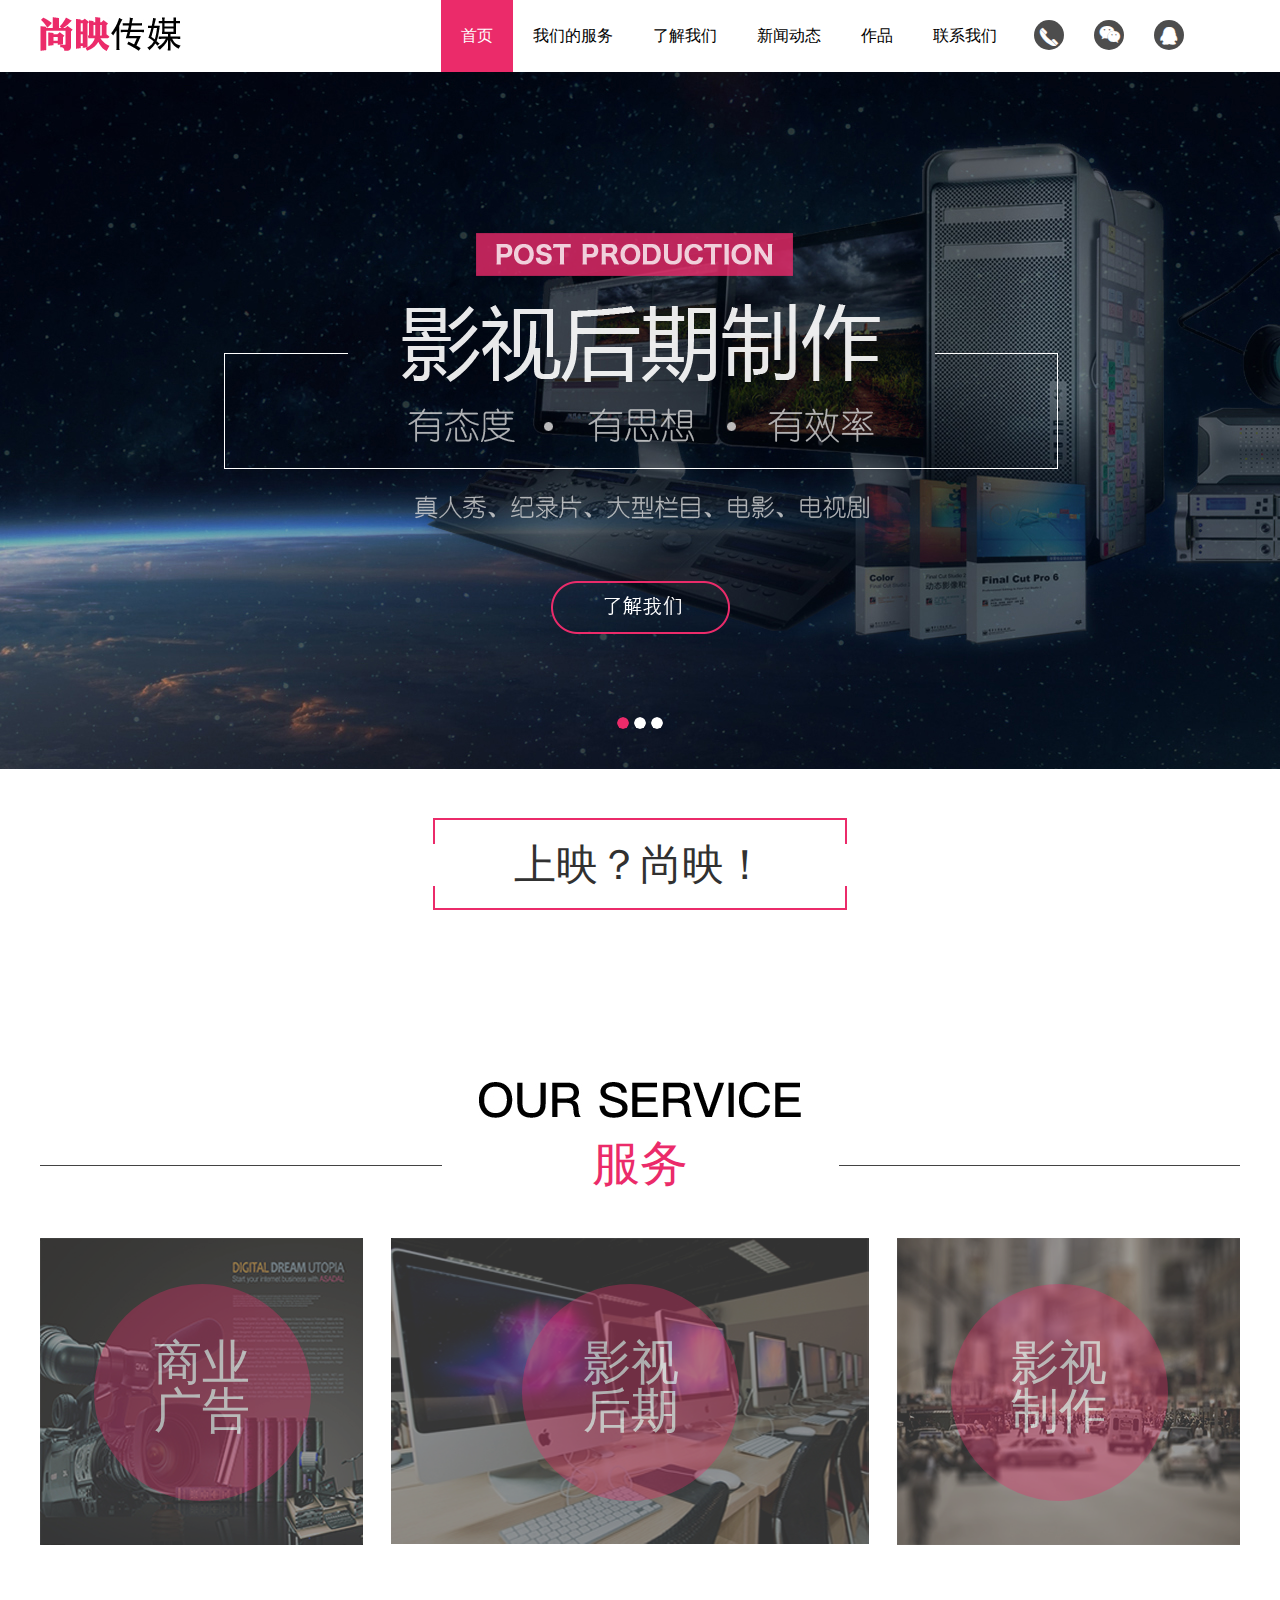
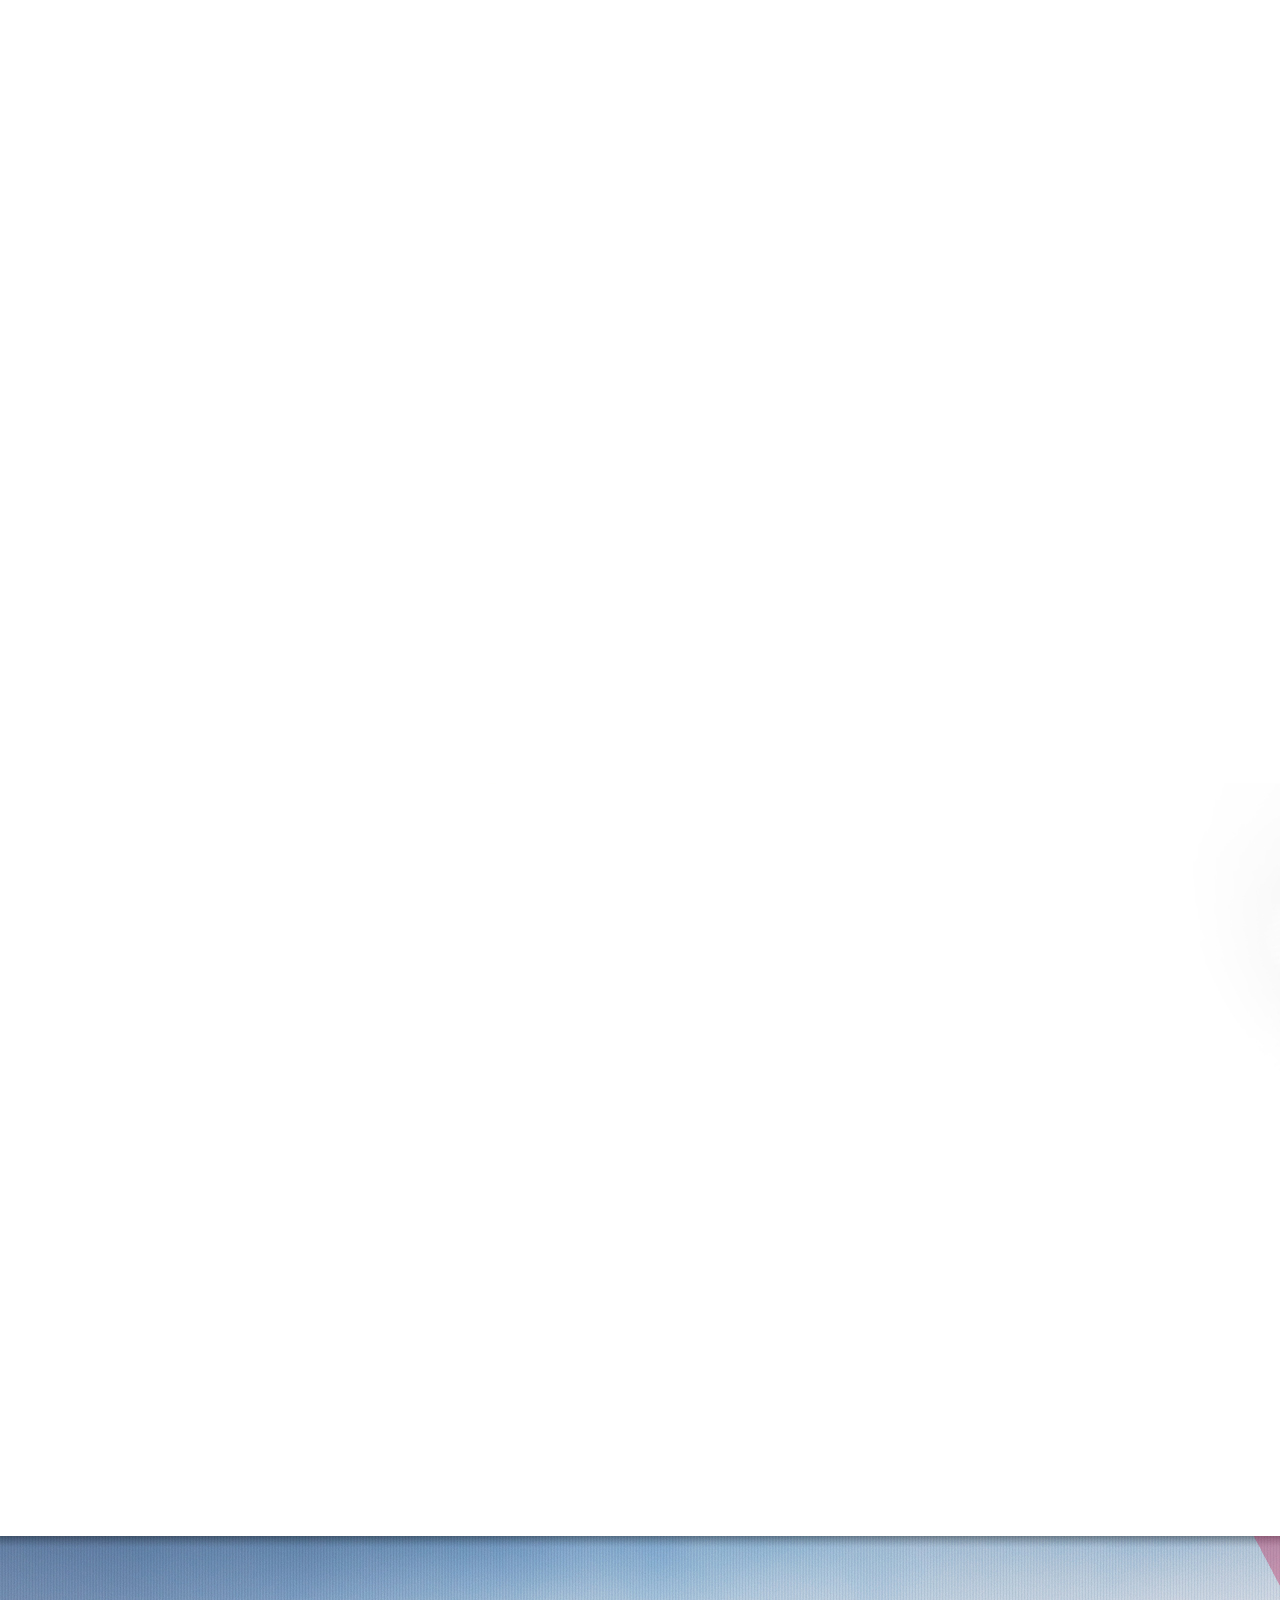
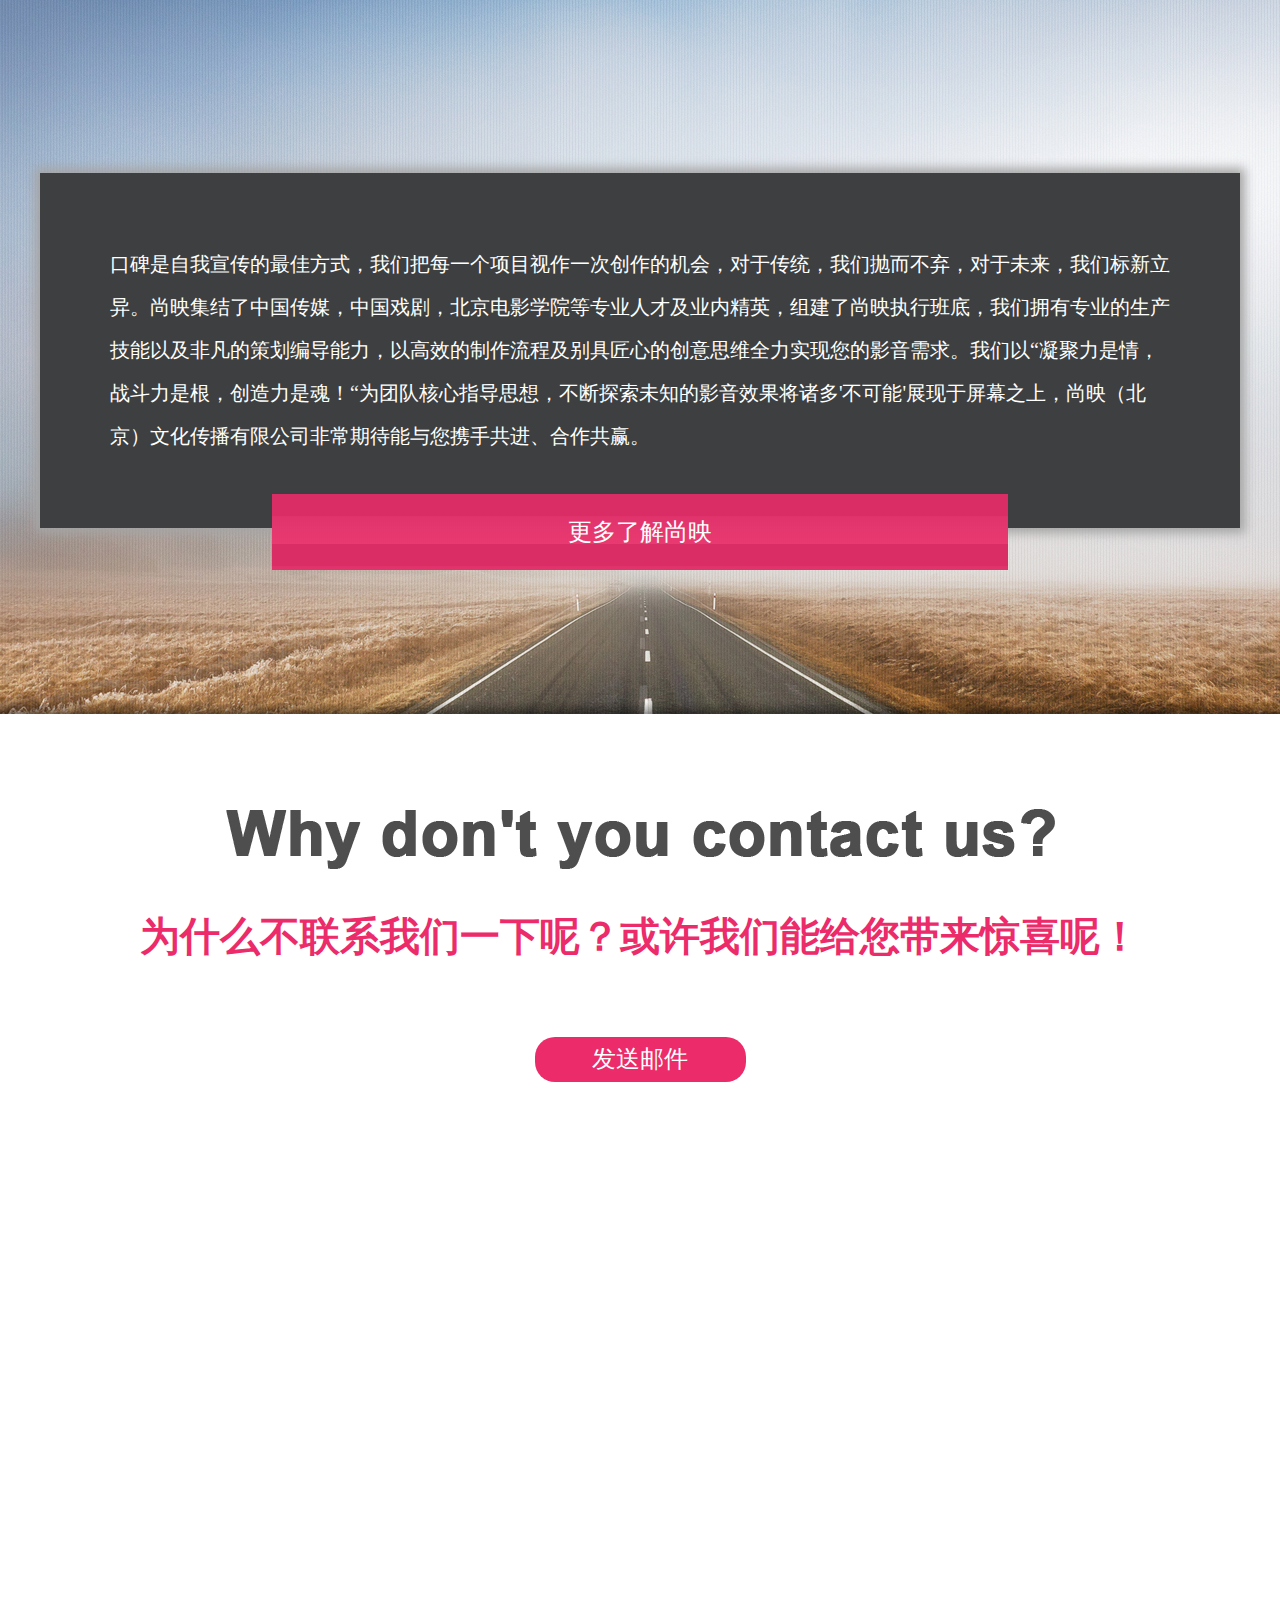
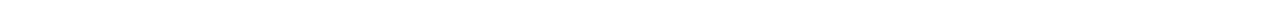
==== commit 41dd0d85: "add" ====
--- a/index.html
+++ b/index.html
@@ -2,7 +2,13 @@
 <html xmlns="http://www.w3.org/1999/xhtml" xml:lang="en">
 <head>
 	<meta http-equiv="Content-Type" content="text/html;charset=UTF-8">
+	<meta name="renderer" content="webkit|ie-comp|ie-stand">
+	<meta http-equiv="X-UA-Compatible" content="IE=edge" />
+	<meta name="viewport" content="width=1000px=device-width, initial-scale=1.0, maximum-scale=1.0">
 	<title>尚映是一个团队、尚映是我们的追求</title>
+	<meta name="description" content="尚映是一个团队、尚映是我们的追求、尚映是每一个影片所要达到的，尚映，不只是上映。<br />
+			我们渴望让每一个影片完美呈现。"/>
+	<meta name="keywords" content="尚映,影片,尚映执行班底,朝阳区双桥合美国际C座,中国传媒,中国戏剧"/>
 	<!-- 初始化css -->
 	<link rel="stylesheet" type="text/css" href="css/Normalize Css 1.0.min.css">
 	<!-- css3 动画库 -->
@@ -49,15 +55,18 @@
 				<li><a href="javascript:toMove('.us');">联系我们</a></li>
 			</ul>
 			<div class="headerIcon">
-				<span class="icon1">
+				<a class="icon1" href="javascript:;">
 					<i class="iconfont">&#xe603;</i>
-				</span>
-				<span class="icon2">
+					<img src="images/QRcode1.gif" alt="" />
+				</a>
+				<a class="icon2" href="http://weixin.sogou.com/gzh?openid=oIWsFt16elr7ClpW9Y7HiNoyMX68&ext=_vj5mXzN99ofBycmDiZkTerJ0Ypbsn62hxyT3Z7ROGWWDoIXIOQVhBOOWUDNhaAe">
 					<i class="iconfont">&#xe604;</i>
-				</span>
-				<span class="icon3">
+					<img src="images/QRcode2.gif" alt="" />
+				</a>
+				<a class="icon3" href="tencent://message/?uin=860865257&Menu=yes">
 					<i class="iconfont">&#xe600;</i>
-				</span>
+					<img src="images/QRcode3.gif" alt="" />
+				</a>
 			</div>
 			<div class="clear"></div>
 		</div>
@@ -109,9 +118,9 @@
 			</h3>
 			
 			<div class="serviceBanner">
-				<a href="#" class="service1 wow rotateInDownLeft animated"><img src="images/homeSever1.jpg" alt="" /><span class="text">商业<br />广告</span><span class="bg"></span></a>
-				<a href="#" class="service2  wow fadeInDown animated"><img src="images/homeSever2.jpg" alt="" /><span class="text">影视<br />后期</span><span class="bg"></span></a>
-				<a href="#" class="service3 wow rotateInDownRight animated"><img src="images/homeSever3.jpg" alt="" /><span class="text">影视<br />制作</span><span class="bg"></span></a>
+				<a href="#" class="service1"><img src="images/homeSever1.jpg" alt="" /><span class="text">商业<br />广告</span><span class="bg"></span></a>
+				<a href="#" class="service2"><img src="images/homeSever2.jpg" alt="" /><span class="text">影视<br />后期</span><span class="bg"></span></a>
+				<a href="#" class="service3"><img src="images/homeSever3.jpg" alt="" /><span class="text">影视<br />制作</span><span class="bg"></span></a>
 				<div class="clear"></div>
 			</div>
 		</div>
@@ -119,12 +128,12 @@
 
 	</div>
 	<!-- news Start -->
-		<div class="news">
+		<div class="news wow fadeInLeft animated">
 			<div class="content">
-				<div class="title wow flipInX animated">
+				<div class="title">
 					<img src="images/XscrollTitle.png" alt="" />
 				</div>
-				<div class="scrolllist  wow rotateIn animated" id="s2"> <a class="abtn aleft" href="#left"></a>
+				<div class="scrolllist" id="s2"> <a class="abtn aleft" href="#left"></a>
 
 				        <div class="imglist_w">
 				          <ul class="imglist"> 
@@ -193,28 +202,12 @@
 			</div>
 		</div>
 		<script type="text/javascript">
-			$('.scroll-li .img3 ').hover(function() {
-				$(this).parent().parent().find('.text').addClass('hover');
+			$('.scroll-li .text ').hover(function() {
+				$(this).addClass('hover');
 			}, function() {
-					$(this).parent().parent().find('.text').removeClass('hover');
+				$(this).removeClass('hover');
 			});
-			$('.scroll-li .img4 ').hover(function() {
-				$(this).parent().parent().find('.text').addClass('hover');
-			}, function() {
-					$(this).parent().parent().find('.text').removeClass('hover');
-			});
-
-			$('.scroll-li .img5 ').hover(function() {
-				$(this).parent().parent().find('.text').addClass('hover');
-			}, function() {
-					$(this).parent().parent().find('.text').removeClass('hover');
-			});
-
-			$('.scroll-li .img1 ').hover(function() {
-				$(this).parent().find('.text').addClass('hover');
-			}, function() {
-					$(this).parent().find('.text').removeClass('hover');
-			});
+			
 		</script>
 	<!-- news End -->
 
@@ -243,6 +236,7 @@
 			            <li><a href="#" target="_blank" title="图片"><img src="images/newPage6_img1.jpg" alt='图片' style="border: 0"><span>江西卫视《带着爸妈去
 旅行》</span></a></li> 
 
+
 			        </ul>
 
 			    </div>
@@ -260,14 +254,14 @@
 		<div class="content">
 			<h3 class="title wow rubberBand animated"><img src="images/usTitle.png" alt="" /></h3>
 			<div class="usMain">
-				<div class="wow fadeInDown animated">
+				<div class="fadeInLeft animated">
 					<div class="value">
 						       口碑是自我宣传的最佳方式，我们把每一个项目视作一次创作的机会，对于传统，我们抛而不弃，对于未来，我们标新立异。尚映集结了中国传媒，中国戏剧，北京电影学院等专业人才及业内精英，组建了尚映执行班底，我们拥有专业的生产技能以及非凡的策划编导能力，以高效的制作流程及别具匠心的创意思维全力实现您的影音需求。我们以“凝聚力是情，战斗力是根，创造力是魂！“为团队核心指导思想，不断探索未知的影音效果将诸多'不可能'展现于屏幕之上，尚映（北京）文化传播有限公司非常期待能与您携手共进、合作共赢。
 					</div>
 					<a href="javascript:;" class="btn1">更多了解尚映</a>
 				</div>
 
-				<div  style="display: none;" class="fadeInUp animated">
+				<div  style="display: none;" class="fadeInRight animated">
 					<div class="value2">
 						  <div class="value2Main">
 						  	<span><img src="images/QRcode1.gif" alt="" /></span>
@@ -304,10 +298,9 @@
 	<!-- Mail Start-->
 	<div class="Mail">
 		<div class="content">
-			<div class="top wow pulse animated">Why don't you contact us?
-</div>
-			<div class="bottom wow flip animated">为什么不联系我们一下呢？或许我们能给您带来惊喜呢！</div>
-			<a href="mailto:860865257@qq.com" class="wow shake animated" data-wow-delay="1s">发送邮件</a>
+			<div class="top"><img src="images/imgFooter.jpg" alt="" /></div>
+			<div class="bottom">为什么不联系我们一下呢？或许我们能给您带来惊喜呢！</div>
+			<a href="mailto:860865257@qq.com" >发送邮件</a>
 		</div>
 	</div>
 	<!-- Mail End-->
@@ -315,10 +308,10 @@
 		<div class="footerTop wow fadeInUp animated">
 			<div class="footerBox">
 				<div class="footerLeft">
-					<a class="icon1 item" href="#">
+					<a class="icon1 item" href="http://weixin.sogou.com/gzh?openid=oIWsFt16elr7ClpW9Y7HiNoyMX68&ext=_vj5mXzN99ofBycmDiZkTerJ0Ypbsn62hxyT3Z7ROGWWDoIXIOQVhBOOWUDNhaAe">
 						<i class="iconfont">&#xe604;</i>
 					</a>
-					<a class="icon2 item"  href="#">
+					<a class="icon2 item"  href="tencent://message/?uin=860865257&Menu=yes">
 						<i class="iconfont">&#xe600;</i>
 					</a>
 					<a class="icon3 item"  href="#">
--- a/css/main.css
+++ b/css/main.css
@@ -1,2 +1,2 @@
-body{font-family:'Microsoft YaHei'}a{text-decoration:none}ul{margin:0}.left{float:left}.right{float:right}.content{width:1200px;margin:0 auto}.clear{height:0px;clear:both;font-size:0px;line-height:0px;zoom:1}.abouUs{overflow:hidden}.abouUs h2{width:410px;height:88px;border:2px solid #eb2b6a;margin:0 auto;margin-top:49px;font-weight:normal}.abouUs h2 span{display:block;background:#fff;width:414px;margin-left:-2px;height:42px;font-size:42px;color:#313131;text-align:center;margin-top:24px;line-height:42px}.abouUs p{font-size:25px;text-align:center;line-height:36px;margin:2em 0}.abouUs h3{border-bottom:1px solid #434343;text-align:center;height:83px;margin-bottom:20px}.abouUs h3 img{margin-bottom:14px}.abouUs h3 span{display:block;width:397px;margin:0 auto;margin-bottom:-26px;background:#fff;font-size:48px;color:#eb2b6a;font-weight:normal}.abouUs .serviceBanner{padding-top:52px;padding-bottom:86px}.abouUs .serviceBanner a{display:block;float:left;position:relative}.abouUs .serviceBanner a span.text{width:217px;height:162px;padding-top:55px;background:rgba(235,43,106,0.56);display:inline-block;position:absolute;left:50%;margin-left:-108px;top:46px;font-size:48px;text-align:center;color:#fff;line-height:48px;-webkit-border-radius:50%;-moz-border-radius:50%;border-radius:50%;z-index:3;filter:alpha(opacity=60);-moz-opacity:0.6;-khtml-opacity:0.6;opacity:0.6}.abouUs .serviceBanner a img{position:absolute;left:0;top:0;z-index:1;-webkit-filter:grayscale(100%);-moz-filter:grayscale(100%);-ms-filter:grayscale(100%);-o-filter:grayscale(100%);filter:gray;-webkit-transition:all 1s;-moz-transition:all 1s;-o-transition:all 1s}.abouUs .serviceBanner a span.bg{width:164px;height:164px;background:#eb2b6a;border-radius:50%;display:block;position:absolute;top:77px;left:50%;margin-left:-82px;z-index:2;filter:alpha(opacity=0);-moz-opacity:0;-khtml-opacity:0;opacity:0;-webkit-transition:all 1s;-moz-transition:all 1s;-o-transition:all 1s}.abouUs .serviceBanner a.service2{width:478px;height:306px;margin:0 28px}.abouUs .serviceBanner a.service1,.abouUs .serviceBanner a.service3{width:323px;height:306px}.abouUs .serviceBanner a.active img,.abouUs .serviceBanner a:hover img{-webkit-filter:none;-moz-filter:none;-ms-filter:none;-o-filter:none;filter:none;-webkit-box-shadow:0 0 26px #2a2a2a;-moz-box-shadow:0 0 26px #2a2a2a;box-shadow:0 0 26px #2a2a2a}.abouUs .serviceBanner a.active span.text,.abouUs .serviceBanner a:hover span.text{filter:alpha(opacity=100);-moz-opacity:1;-khtml-opacity:1;opacity:1;background:rgba(235,43,106,0.38)}.abouUs .serviceBanner a.active span.bg,.abouUs .serviceBanner a:hover span.bg{opacity:0.9;filter:alpha(opacity=90);-moz-opacity:0.9;-khtml-opacity:0.9;opacity:0.9}.work{width:100%;height:753px;background:url(../images/scroll_bg2.jpg) no-repeat top center}.work .title{text-align:center;padding-top:70px}#gallery{margin:0 auto;height:457px;overflow:hidden;z-index:1;padding-top:51px}.container_image{margin:0 auto;position:relative;width:100%;font-size:.8125em}.roundabout-holder{width:1033px;height:457px;margin:0 auto}.roundabout-moveable-item{width:646px;height:416px;cursor:pointer}.roundabout-moveable-item img{width:100%}.container_image a{position:relative}.container_image a span{display:block;position:absolute;bottom:3px;left:0;background:rgba(235,43,106,0.88);height:130px;width:260px;color:#fff;font-size:28px;padding:10px}.us{width:100%;height:778px;background:url(../images/sccrll_bg3.jpg) no-repeat top center}.us .title{margin:0;padding-top:69px;text-align:center}.us .usMain{position:relative}.us .usMain .value{padding:70px;background:#3e3f40;box-shadow:0 0 10px 5px #A5A5A5;line-height:43px;font-size:20px;color:#fff;margin-top:54px}.us .usMain a{display:block;background:url(../images/btnBg.gif);margin:0 auto;margin-top:-34px;width:736px;height:76px;font-size:24px;text-align:center;color:#fff;line-height:76px}.us .usMain .value2{background:#ebecee;margin-top:54px;height:1200px;height:386px}.us .usMain .value2 .value2Main{width:830px;margin:0 auto;padding-top:107px}.us .usMain .value2 .value2Main span{display:block;padding-right:25px;float:left;width:126px}.us .usMain .value2 .value2Main ul{float:left;padding-left:25px;font-size:20px;color:#0e0e0e;line-height:32px;border-left:1px solid #969696;height:126px}.news{width:100%;height:753px;background:url(../images/scroll_bg.jpg) no-repeat top center}.news .title{text-align:center;padding-top:64px}.news .scrolllist{margin:0 auto;width:1200px;height:428px;position:relative}.news .scrolllist a.aleft{display:block;background:url(../images/XscrollBtnLeft.png);width:47px;height:87px;position:absolute;left:-5px;top:207px;z-index:1}.news .scrolllist a.aright{display:block;background:url(../images/XscrollBtnRight.png);width:47px;height:87px;position:absolute;right:-5px;top:207px;z-index:1}.news .fbgt_title{display:block;padding-top:19px}.news .fb_button{display:block;width:100px;height:30px;line-height:30px;background:#8e4622;text-align:center;margin:0 auto;margin-top:15px}.news .imglist_w{width:1029px;position:relative;height:428px;overflow:hidden;margin:0 auto;padding-top:39px}.news .imglist_w ul.imglist{position:absolute;width:200000px}.news .imglist_w ul.imglist li{float:left;width:1029px;height:428px}.news .scroll-li{text-align:center;position:relative}.news .scroll-li .hover{-webkit-transform:scale(1.3);-moz-transform:scale(1.3);-o-transform:scale(1.3)}.news .scroll-li .text{background:rgba(235,43,106,0.85);width:212px;padding:23px;height:169px;position:absolute;top:0;left:512px;-webkit-transition:all 1s;-moz-transition:all 1s;-o-transition:all 1s}.news .scroll-li .text .time{width:59px;height:55px;line-height:27.5px;border-top:2px solid #fff;border-bottom:2px solid #fff;font-size:20px;color:#fff}.news .scroll-li .text .time span{font-size:15px}.news .scroll-li .text .valueText{color:#f9f9f9;font-size:14px;text-align:left;padding-bottom:12px}.news .scroll-li .text a.titleV{font-size:15px;text-align:left;display:block;color:#fff;font-weight:bold;line-height:39px}.news .scroll-li .text a.btn{display:block;width:76px;height:23px;font-size:12px;border:1px solid #fff;line-height:23px;color:#fff}.news .index_fb_img{margin-bottom:18px}.news .img1{width:512px;height:428px;float:left}.news .imgRight{float:left;height:428px;width:516px}.news .imgRight a{display:block;width:258px;height:214px;float:left}.news .agrayleft,.news .agrayright{opacity:0.5}.header{top:-200px;-webkit-transition:all 1s;-moz-transition:all 1s;-o-transition:all 1s}.header .headerContent{width:1200px;margin:0 auto;line-height:72px}.header .headerContent a.logo{display:inline-block;width:141px;height:34px;padding-top:17px;float:left}.header .headerContent ul{font-size:16px;float:left;padding-left:260px;float:left}.header .headerContent ul li{float:left}.header .headerContent ul li a{color:#000;display:inline-block;padding:0 20px}.header .headerContent ul li a:hover,.header .headerContent ul li a.active{background:#eb2b6a;color:#fff}.header .headerContent .headerIcon{float:right;padding-right:26px}.header .headerContent .headerIcon span{display:inline-block;width:30px;height:30px;text-align:center;background:#4d4d4d;margin-right:30px;margin-top:20px;float:left;-webkit-border-radius:50%;-moz-border-radius:50%;border-radius:50%}.header .headerContent .headerIcon span i{color:#fff;line-height:30px;font-size:20px}.header .headerContent .headerIcon span.icon2 i{font-size:23px}.header .headerContent .headerIcon span.icon1 i{font-size:18px}.fixed{position:fixed;top:0;background:#fff;width:100%;z-index:999;box-shadow:0 0 5px #888}.Mail{width:100%;height:452px;text-align:center}.Mail .top{font-size:62px;color:#4e4e4e;font-weight:bold;padding-top:95px;padding-bottom:40px}.Mail .bottom{font-size:40px;color:#eb2b6a;font-weight:bold}.Mail a{display:block;width:211px;height:45px;margin:0 auto;margin-top:73px;background:#eb2b6a;color:#fff;font-size:24px;line-height:45px;border-radius:20px}.Mail a:hover{background:#de2d67}.footer .footerBox{width:1200px;margin:0 auto}.footer .footerBottom{background:#0d0d0d;border-top:1px solid #1d1d1d;color:#656565;font-size:12px;overflow:hidden;padding:17px 0 21px}.footer .footerV{height:53px;line-height:53px;background:#0d0d0d;line-height:53px}.footer .footerV ul li{display:inline-block;padding-left:32px}.footer .footerV ul li a{color:#fff}.footer .footerTop{background:#e9e9e9;padding-top:68px}.footer .footerTop .footerBox{border-top:1px solid #c0c0c0;padding-top:36px;padding-bottom:74px;overflow:hidden}.footer .footerTop .footerLeft{float:left;width:404px;position:relative;height:165px}.footer .footerTop .footerLeft a{position:absolute;cursor:pointer}.footer .footerTop .footerLeft a:hover{background:#ff0e65}.footer .footerTop .footerLeft .item{width:81px;height:81px;text-align:center;vertical-align:middle;background:#1b1b1b}.footer .footerTop .footerLeft .item i{color:#fff;font-size:60px;line-height:81px}.footer .footerTop .footerLeft a.icon1{left:0}.footer .footerTop .footerLeft a.icon2{left:84px}.footer .footerTop .footerLeft a.icon2 i{line-height:70px}.footer .footerTop .footerLeft a.icon3{left:0;top:84px;background:#ff0e65}.footer .footerTop .footerLeft a.icon3 i{line-height:70px}.footer .footerTop .footerLeft span.tel{position:absolute;font-size:26px;color:#eb2b6a;font-style:italic;font-weight:bold;border-bottom:3px solid #000;top:110px;left:94px}.footer .footerTop .contact{float:left;width:473px}.footer .footerTop .contact .QRcode{display:inline-block;border-right:1px solid #a7a7a7;padding-right:22px;float:left}.footer .footerTop .contact ul{padding-left:20px;display:inline-block;color:#000;line-height:28px}.footer .footerTop .address{float:right}
+body{font-family:'Microsoft YaHei'}a{text-decoration:none}ul{margin:0}.left{float:left}.right{float:right}.content{width:1200px;margin:0 auto}.clear{height:0px;clear:both;font-size:0px;line-height:0px;zoom:1}.ov{overflow:hidden}.abouUs{overflow:hidden}.abouUs h2{width:410px;height:88px;border:2px solid #eb2b6a;margin:0 auto;margin-top:49px;font-weight:normal}.abouUs h2 span{display:block;background:#fff;width:414px;margin-left:-2px;height:42px;font-size:42px;color:#313131;text-align:center;margin-top:24px;line-height:42px}.abouUs p{font-size:25px;text-align:center;line-height:36px;margin:2em 0}.abouUs h3{border-bottom:1px solid #434343;text-align:center;height:83px;margin-bottom:20px}.abouUs h3 img{margin-bottom:14px}.abouUs h3 span{display:block;width:397px;margin:0 auto;margin-bottom:-26px;background:#fff;font-size:48px;color:#eb2b6a;font-weight:normal}.abouUs .serviceBanner{padding-top:52px;padding-bottom:86px}.abouUs .serviceBanner a{display:block;float:left;position:relative}.abouUs .serviceBanner a span.text{width:217px;height:162px;padding-top:55px;background:rgba(235,43,106,0.56);display:inline-block;position:absolute;left:50%;margin-left:-108px;top:46px;font-size:48px;text-align:center;color:#fff;line-height:48px;-webkit-border-radius:50%;-moz-border-radius:50%;border-radius:50%;z-index:3;filter:alpha(opacity=60);-moz-opacity:0.6;-khtml-opacity:0.6;opacity:0.6}.abouUs .serviceBanner a img{position:absolute;left:0;top:0;z-index:1;filter:alpha(opacity=80);-moz-opacity:0.8;-khtml-opacity:0.8;opacity:0.8;-webkit-filter:brightness(0.5);-moz-filter:brightness(0.5);-ms-filter:brightness(0.5);-o-filter:brightness(0.5);-webkit-transition:all 1s;-moz-transition:all 1s;-o-transition:all 1s}.abouUs .serviceBanner a span.bg{width:164px;height:164px;background:#eb2b6a;border-radius:50%;display:block;position:absolute;top:77px;left:50%;margin-left:-82px;z-index:2;filter:alpha(opacity=0);-moz-opacity:0;-khtml-opacity:0;opacity:0;-webkit-transition:all 1s;-moz-transition:all 1s;-o-transition:all 1s}.abouUs .serviceBanner a.service2{width:478px;height:306px;margin:0 28px}.abouUs .serviceBanner a.service1,.abouUs .serviceBanner a.service3{width:323px;height:306px}.abouUs .serviceBanner a.active img,.abouUs .serviceBanner a:hover img{-webkit-filter:none;-moz-filter:none;-ms-filter:none;-o-filter:none;filter:none;filter:alpha(opacity=100);-moz-opacity:1;-khtml-opacity:1;opacity:1;-webkit-box-shadow:0 0 26px #2a2a2a;-moz-box-shadow:0 0 26px #2a2a2a;box-shadow:0 0 26px #2a2a2a}.abouUs .serviceBanner a.active span.text,.abouUs .serviceBanner a:hover span.text{filter:alpha(opacity=100);-moz-opacity:1;-khtml-opacity:1;opacity:1;background:rgba(235,43,106,0.38)}.abouUs .serviceBanner a.active span.bg,.abouUs .serviceBanner a:hover span.bg{opacity:0.9;filter:alpha(opacity=90);-moz-opacity:0.9;-khtml-opacity:0.9;opacity:0.9}.work{width:100%;height:753px;background:url(../images/scroll_bg2.jpg) no-repeat top center}.work .title{text-align:center;padding-top:70px}#gallery{margin:0 auto;height:457px;overflow:hidden;z-index:1;width:100%;padding-top:51px}.container_image{margin:0 auto;position:relative;width:100%;font-size:.1em}.roundabout-holder{width:650px;height:457px;margin:0 auto}.roundabout-moveable-item{width:795px;height:445px;cursor:pointer;-webkit-box-shadow:0 0 26px #2a2a2a;-moz-box-shadow:0 0 26px #2a2a2a;box-shadow:0 0 26px #2a2a2a}.roundabout-moveable-item img{width:100%}.container_image a{position:relative}.container_image a span{display:block;position:absolute;bottom:3px;left:0;background:rgba(235,43,106,0.88);height:130px;width:260px;color:#fff;font-size:28px;padding:10px}.us{width:100%;height:778px;background:url(../images/sccrll_bg3.jpg) no-repeat top center}.us .title{margin:0;padding-top:69px;text-align:center}.us .usMain{position:relative}.us .usMain .value{padding:70px;background:#3e3f40;box-shadow:0 0 10px 5px #A5A5A5;line-height:43px;font-size:20px;color:#fff;margin-top:54px}.us .usMain a{display:block;background:url(../images/btnBg.gif);margin:0 auto;margin-top:-34px;width:736px;height:76px;font-size:24px;text-align:center;color:#fff;line-height:76px}.us .usMain .value2{background:#ebecee;margin-top:54px;height:1200px;height:386px}.us .usMain .value2 .value2Main{width:830px;margin:0 auto;padding-top:107px}.us .usMain .value2 .value2Main span{display:block;padding-right:25px;float:left;width:126px}.us .usMain .value2 .value2Main ul{float:left;padding-left:25px;font-size:20px;color:#0e0e0e;line-height:32px;border-left:1px solid #969696;height:126px}.news{width:100%;height:753px;background:url(../images/scroll_bg.jpg) no-repeat top center}.news .title{text-align:center;padding-top:64px}.news .scrolllist{margin:0 auto;width:1200px;height:428px;position:relative}.news .scrolllist a.aleft{display:block;background:url(../images/XscrollBtnLeft.png);width:47px;height:87px;position:absolute;left:-5px;top:207px;z-index:1}.news .scrolllist a.aright{display:block;background:url(../images/XscrollBtnRight.png);width:47px;height:87px;position:absolute;right:-5px;top:207px;z-index:1}.news .fbgt_title{display:block;padding-top:19px}.news .fb_button{display:block;width:100px;height:30px;line-height:30px;background:#8e4622;text-align:center;margin:0 auto;margin-top:15px}.news .imglist_w{width:1029px;position:relative;height:428px;overflow:hidden;margin:0 auto;padding-top:39px}.news .imglist_w ul.imglist{position:absolute;width:200000px}.news .imglist_w ul.imglist li{float:left;width:1029px;height:428px}.news .scroll-li{text-align:center;position:relative}.news .scroll-li .hover{-webkit-transform:scale(1.3);-moz-transform:scale(1.3);-o-transform:scale(1.3)}.news .scroll-li .text{background:rgba(235,43,106,0.85);width:212px;padding:23px;height:169px;position:absolute;top:0;left:512px;-webkit-transition:all 1s;-moz-transition:all 1s;-o-transition:all 1s}.news .scroll-li .text .time{width:59px;height:55px;line-height:27.5px;border-top:2px solid #fff;border-bottom:2px solid #fff;font-size:20px;color:#fff}.news .scroll-li .text .time span{font-size:15px}.news .scroll-li .text .valueText{color:#f9f9f9;font-size:14px;text-align:left;padding-bottom:12px}.news .scroll-li .text a.titleV{font-size:15px;text-align:left;display:block;color:#fff;font-weight:bold;line-height:39px}.news .scroll-li .text a.btn{display:block;width:76px;height:23px;font-size:12px;border:1px solid #fff;line-height:23px;color:#fff}.news .index_fb_img{margin-bottom:18px}.news .img1{width:512px;height:428px;float:left}.news .imgRight{float:left;height:428px;width:516px}.news .imgRight a{display:block;width:258px;height:214px;float:left}.news .agrayleft,.news .agrayright{opacity:0.5}.header{top:-200px;width:100%;-webkit-transition:all 1s;-moz-transition:all 1s;-o-transition:all 1s}.header .headerContent{width:1200px;margin:0 auto;line-height:72px}.header .headerContent a.logo{display:inline-block;width:141px;height:34px;padding-top:17px;float:left}.header .headerContent ul{font-size:16px;float:left;padding-left:260px;float:left}.header .headerContent ul li{float:left}.header .headerContent ul li a{color:#000;display:inline-block;padding:0 20px}.header .headerContent ul li a:hover,.header .headerContent ul li a.active{background:#eb2b6a;color:#fff}.header .headerContent .headerIcon{float:right;padding-right:26px}.header .headerContent .headerIcon a{display:inline-block;width:30px;height:30px;text-align:center;background:#4d4d4d;margin-right:30px;margin-top:20px;float:left;-webkit-border-radius:50%;-moz-border-radius:50%;border-radius:50%}.header .headerContent .headerIcon a img{display:none;margin-left:0;-webkit-transition:all 1s;-moz-transition:all 1s;-o-transition:all 1s;position:absolute;z-index:999}.header .headerContent .headerIcon a i{color:#fff;line-height:30px;font-size:20px}.header .headerContent .headerIcon a:hover{background:#eb2b6a}.header .headerContent .headerIcon a:hover img{display:inline-block;margin-left:-75px;margin-top:40px}.header .headerContent .headerIcon a.icon2 i{font-size:23px}.header .headerContent .headerIcon a.icon1 i{font-size:18px}.fixed{position:fixed;top:0;background:#fff;width:100%;z-index:999;box-shadow:0 0 5px #888}.Mail{width:100%;height:452px;text-align:center}.Mail .top{font-size:62px;color:#4e4e4e;font-weight:bold;padding-top:95px;padding-bottom:40px}.Mail .bottom{font-size:40px;color:#eb2b6a;font-weight:bold}.Mail a{display:block;width:211px;height:45px;margin:0 auto;margin-top:73px;background:#eb2b6a;color:#fff;font-size:24px;line-height:45px;border-radius:20px}.Mail a:hover{background:#de2d67}.footer .footerBox{width:1200px;margin:0 auto}.footer .footerBottom{background:#0d0d0d;border-top:1px solid #1d1d1d;color:#656565;font-size:12px;overflow:hidden;padding:17px 0 21px}.footer .footerV{height:53px;line-height:53px;background:#0d0d0d;line-height:53px}.footer .footerV ul li{display:inline-block;padding-left:32px}.footer .footerV ul li a{color:#fff}.footer .footerTop{background:#e9e9e9;padding-top:68px}.footer .footerTop .footerBox{border-top:1px solid #c0c0c0;padding-top:36px;padding-bottom:74px;overflow:hidden}.footer .footerTop .footerLeft{float:left;width:404px;position:relative;height:165px}.footer .footerTop .footerLeft a{position:absolute;cursor:pointer}.footer .footerTop .footerLeft a:hover{background:#ff0e65}.footer .footerTop .footerLeft .item{width:81px;height:81px;text-align:center;vertical-align:middle;background:#1b1b1b}.footer .footerTop .footerLeft .item i{color:#fff;font-size:60px;line-height:81px}.footer .footerTop .footerLeft a.icon1{left:0}.footer .footerTop .footerLeft a.icon2{left:84px}.footer .footerTop .footerLeft a.icon2 i{line-height:70px}.footer .footerTop .footerLeft a.icon3{left:0;top:84px;background:#ff0e65}.footer .footerTop .footerLeft a.icon3 i{line-height:70px}.footer .footerTop .footerLeft span.tel{position:absolute;font-size:26px;color:#eb2b6a;font-style:italic;font-weight:bold;border-bottom:3px solid #000;top:110px;left:94px}.footer .footerTop .contact{float:left;width:473px}.footer .footerTop .contact .QRcode{display:inline-block;border-right:1px solid #a7a7a7;padding-right:22px;float:left}.footer .footerTop .contact ul{padding-left:20px;display:inline-block;color:#000;line-height:28px}.footer .footerTop .address{float:right}.PageContent{background:#24272e}.PageContent .content{width:1000px;margin:0 auto;overflow:hidden;padding-bottom:37px}.PageContent .content h2{font-size:72px;text-align:center;color:#e5e5e5;font-weight:400}.PageContent .content .jzBanner{border-top:3px solid #eb2b6a}.PageContent .content p{font-size:22px;line-height:40px;color:#e5e5e5;text-indent:2em;margin:2em 0}.PageContent .content p.newsL{font-size:19px;line-height:33px;text-indent:0em;margin:0.5em 0}.PageContent .content .ov{padding-bottom:10px}.PageContent .content .last{padding-bottom:32px;border-bottom:3px solid #eb2b6a}.PageContent .content .relative{position:relative}.PageContent .content .relative span{background:#eb2b6a;background:rgba(235,43,106,0.75);position:absolute;width:147px;height:109px;line-height:109px;color:#fff;font-size:28px;text-align:center}.PageContent .content .relative span.bottomLeft{right:0;bottom:0}.PageContent .content .relative span.bottomRirght{left:0;bottom:0}.PageContent .content .fist{padding-bottom:0}.PageContent .content .fist div.left .relative,.PageContent .content .fist div.right .relative{margin-bottom:10px}.PageContent .content .hqMain{margin-top:45px;padding-top:52px;border-top:3px solid #eb2b6a}.PageContent .content .hqMainBanner{padding-bottom:28px}.PageContent .content .pB13{padding-bottom:13px}.PageContent .content .right p,.PageContent .content .left p{margin:0}.PageContent .padding16 .ov{padding-bottom:16px}.PageBottom{width:100%;height:197px;background-position:top center;background-repeat:no-repeat}.PageBottom div.content{height:197px;background-position:top center;background-repeat:no-repeat}
 /*# sourceMappingURL=main.css.map */
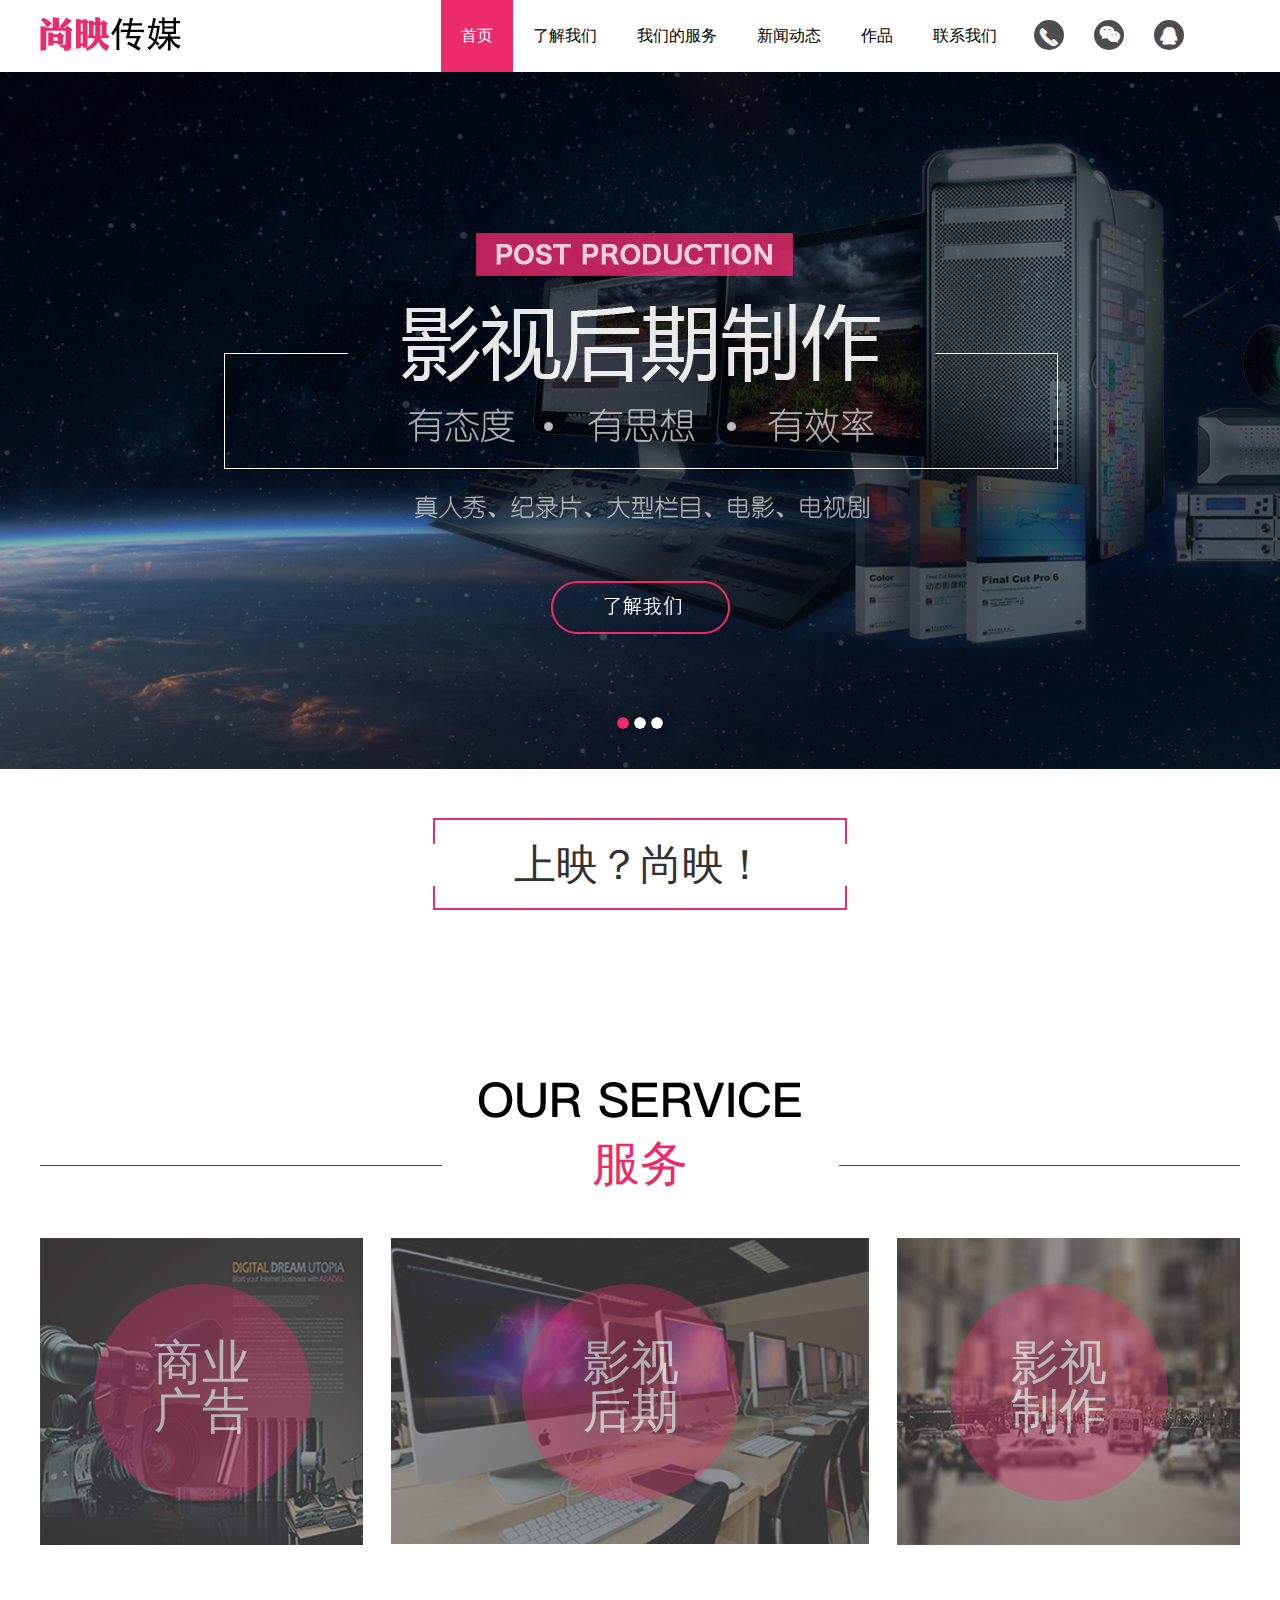
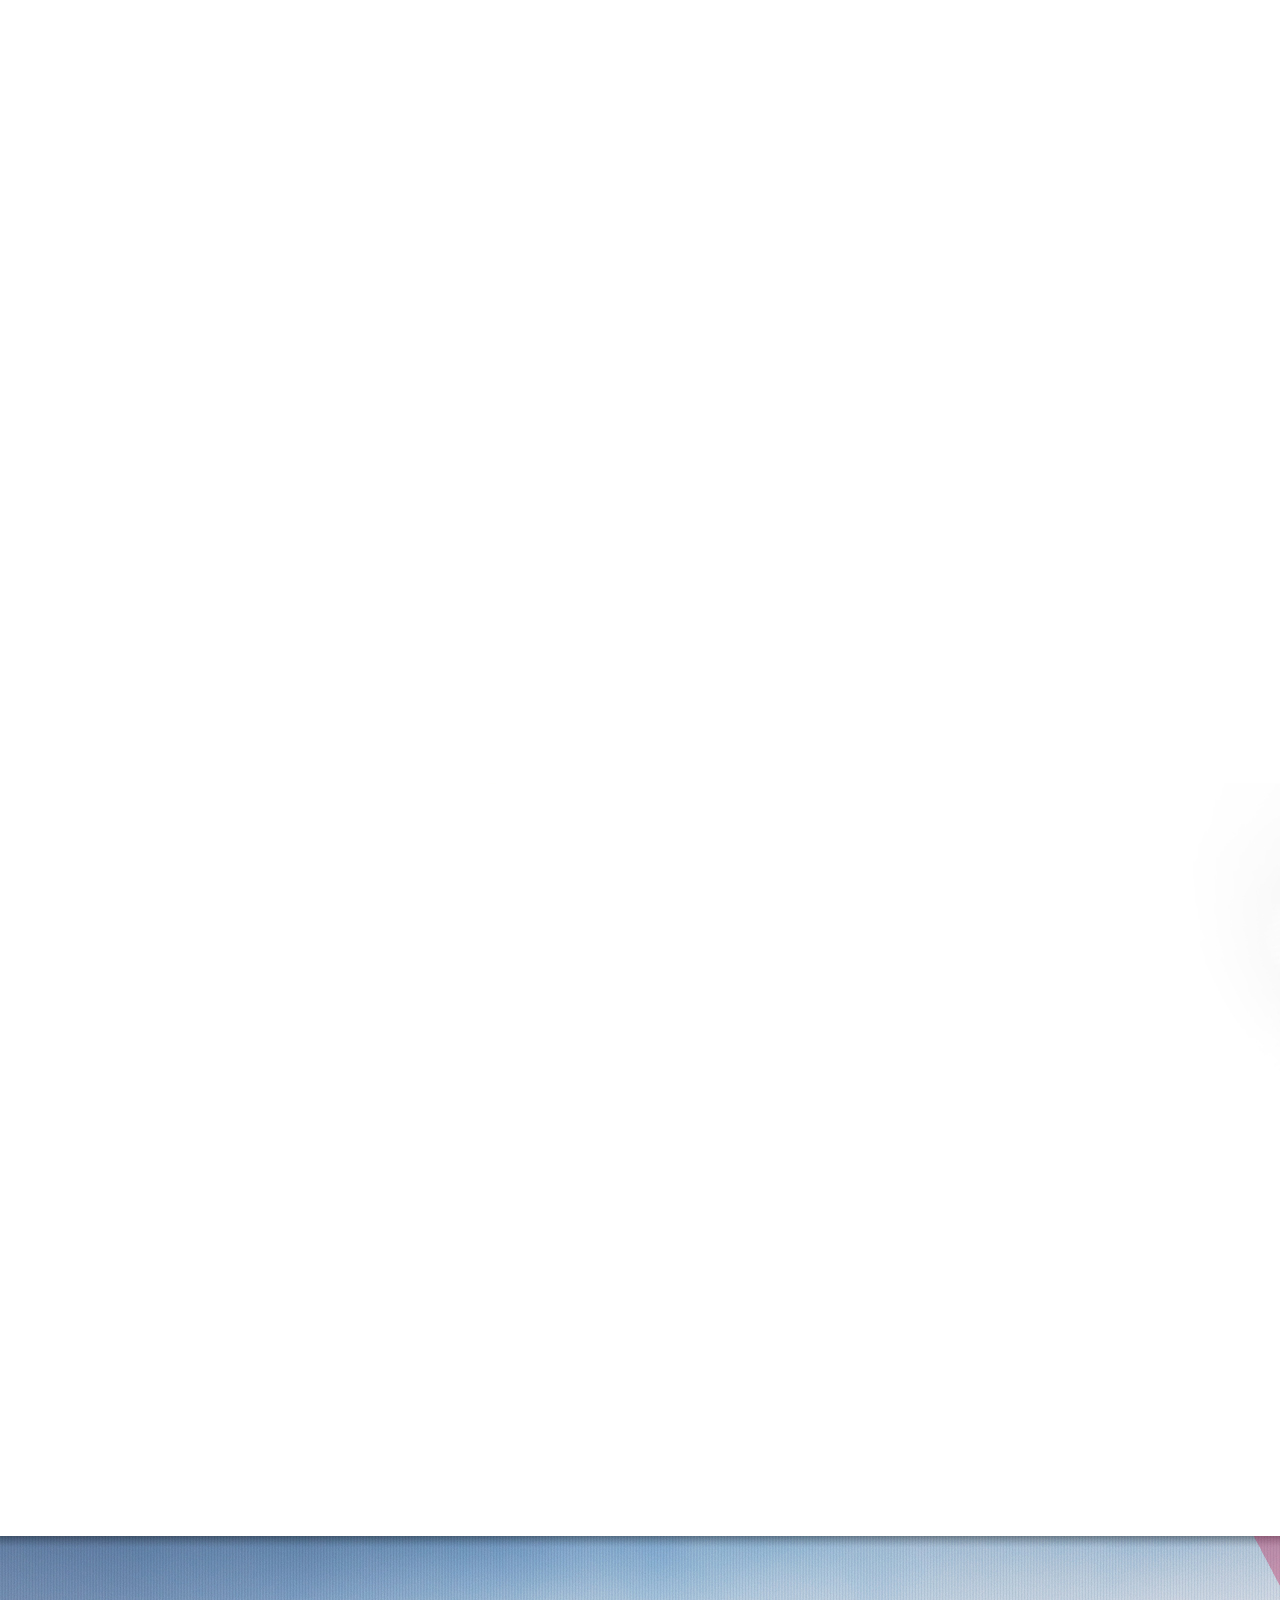
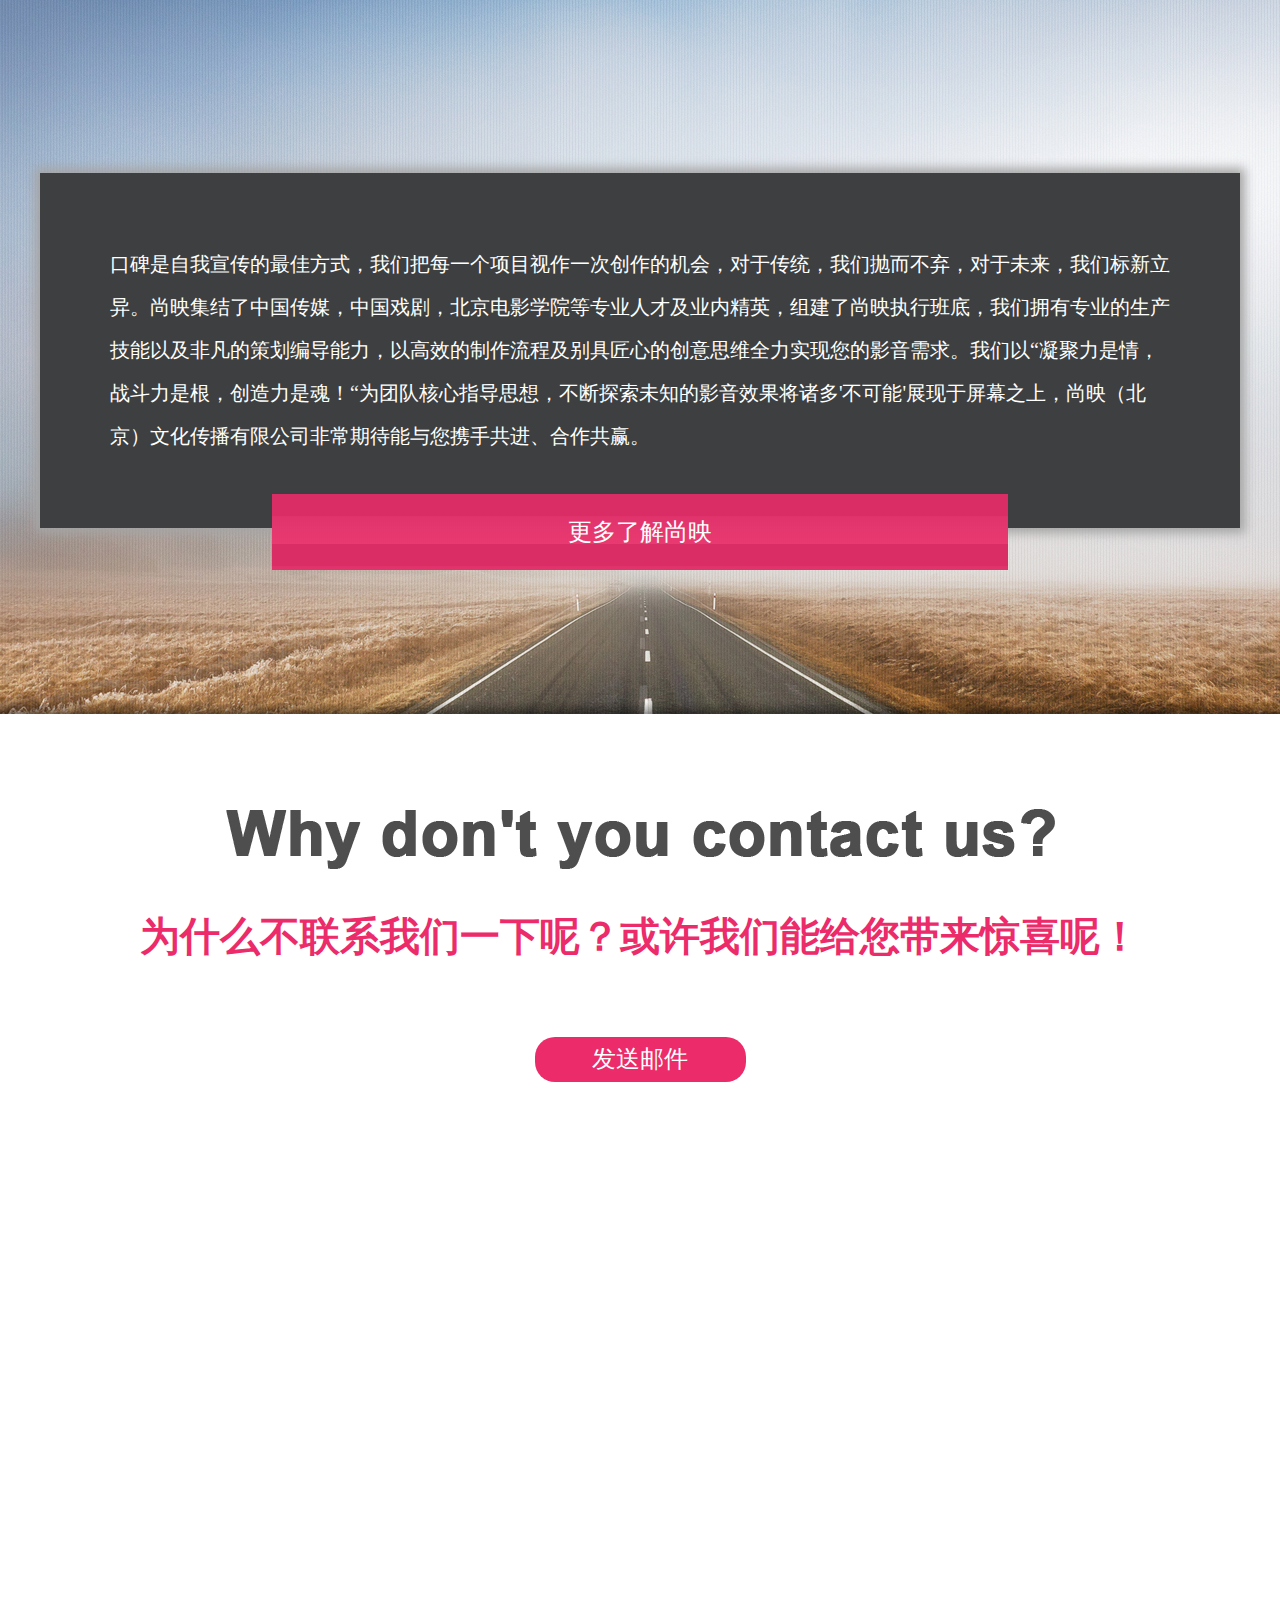
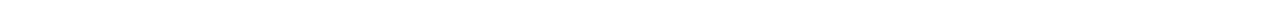
==== commit effca6ea: "changehome page" ====
--- a/index.html
+++ b/index.html
@@ -47,9 +47,9 @@
 		<div class="headerContent">
 			<a href="#" class="logo"><img src="images/logo.jpg" alt="" /></a>
 			<ul >
-				<li><a href="javascript:toMove('.header');" class="active">首页</a></li>
-				<li><a href="javascript:toMove('.slides');">我们的服务</a></li>
+				<li><a href="javascript:toMove('html');" class="active">首页</a></li>
 				<li><a href="javascript:toMove('.abouUs');">了解我们</a></li>
+				<li><a href="javascript:toMove('.abouUsH3');">我们的服务</a></li>
 				<li><a href="javascript:toMove('.news');">新闻动态</a></li>
 				<li><a href="javascript:toMove('.work');">作品</a></li>
 				<li><a href="javascript:toMove('.us');">联系我们</a></li>
@@ -57,11 +57,11 @@
 			<div class="headerIcon">
 				<a class="icon1" href="javascript:;">
 					<i class="iconfont">&#xe603;</i>
-					<img src="images/QRcode1.gif" alt="" />
+					<img src="images/QRcode2.gif" alt="" />
 				</a>
 				<a class="icon2" href="http://weixin.sogou.com/gzh?openid=oIWsFt16elr7ClpW9Y7HiNoyMX68&ext=_vj5mXzN99ofBycmDiZkTerJ0Ypbsn62hxyT3Z7ROGWWDoIXIOQVhBOOWUDNhaAe">
 					<i class="iconfont">&#xe604;</i>
-					<img src="images/QRcode2.gif" alt="" />
+					<img src="images/QRcode1.gif" alt="" />
 				</a>
 				<a class="icon3" href="tencent://message/?uin=860865257&Menu=yes">
 					<i class="iconfont">&#xe600;</i>
@@ -75,7 +75,7 @@
 		<div class="slideInner">
 			<a href="#" style="background: url(images/banner1.jpg) no-repeat top center;">
 				<div class="moveElem img1" rel="0,easeInOutExpo"> <img src="images/banner1Img.png" /> </div>
-				<div class="moveElem img2" rel="150,easeInOutExpo"> <img src="images/banner1Btn.png" /> </div>
+				<div class="moveElem img2" rel="150,easeInOutExpo"> <img src="images/banner1Btn.png" /><img src="images/banner2Btn.png" style="display: none;" /> </div>
 			</a>
 			<a href="#" style="background: url(images/banner2.jpg) no-repeat top center;">
 			</a>
@@ -90,6 +90,14 @@
 	</div>
 	<script type="text/javascript">
 	$(document).ready(function() {
+		$('.img2').hover(function() {
+			$(this).find('img').eq(1).show();
+			$(this).find('img').eq(0).hide();
+		}, function() {
+			$(this).find('img').eq(0).show();
+			$(this).find('img').eq(1).hide();
+		});
+
 		$(".slideInner").slide({
 			slideContainer: $('.slideInner a'),
 			effect: 'easeOutCirc',
@@ -110,9 +118,9 @@
 		<div class="abouUs">
 			<h2 class=" wow fadeInUp animated"><span class="title">上映？尚映！</span></h2>
 
-			<p class="wow fadeInUp animated">尚映是一个团队、尚映是我们的追求、尚映是每一个影片所要达到的，尚映，不只是上映。<br />
+			<p class="wow fadeInUp animated abouUsH3">尚映是一个团队、尚映是我们的追求、尚映是每一个影片所要达到的，尚映，不只是上映。<br />
 			我们渴望让每一个影片完美呈现。</p>		
-			<h3>
+			<h3 >
 				<img src="images/ourService.jpg" alt="" />
 				<span class="title">服务</span>
 			</h3>
@@ -366,7 +374,7 @@
 	<script type="text/javascript">
 		function toMove(obj){ 
 			var topHeight = $(obj).offset().top;
-	        $("html,body").animate({scrollTop:topHeight-72},1000);
+	        $("html,body").animate({scrollTop:topHeight-72},500);
 		}
 		function nav(){
 			    var offsetTop = $(window).scrollTop();
--- a/css/main.css
+++ b/css/main.css
@@ -1,2 +1,2 @@
-body{font-family:'Microsoft YaHei'}a{text-decoration:none}ul{margin:0}.left{float:left}.right{float:right}.content{width:1200px;margin:0 auto}.clear{height:0px;clear:both;font-size:0px;line-height:0px;zoom:1}.ov{overflow:hidden}.abouUs{overflow:hidden}.abouUs h2{width:410px;height:88px;border:2px solid #eb2b6a;margin:0 auto;margin-top:49px;font-weight:normal}.abouUs h2 span{display:block;background:#fff;width:414px;margin-left:-2px;height:42px;font-size:42px;color:#313131;text-align:center;margin-top:24px;line-height:42px}.abouUs p{font-size:25px;text-align:center;line-height:36px;margin:2em 0}.abouUs h3{border-bottom:1px solid #434343;text-align:center;height:83px;margin-bottom:20px}.abouUs h3 img{margin-bottom:14px}.abouUs h3 span{display:block;width:397px;margin:0 auto;margin-bottom:-26px;background:#fff;font-size:48px;color:#eb2b6a;font-weight:normal}.abouUs .serviceBanner{padding-top:52px;padding-bottom:86px}.abouUs .serviceBanner a{display:block;float:left;position:relative}.abouUs .serviceBanner a span.text{width:217px;height:162px;padding-top:55px;background:rgba(235,43,106,0.56);display:inline-block;position:absolute;left:50%;margin-left:-108px;top:46px;font-size:48px;text-align:center;color:#fff;line-height:48px;-webkit-border-radius:50%;-moz-border-radius:50%;border-radius:50%;z-index:3;filter:alpha(opacity=60);-moz-opacity:0.6;-khtml-opacity:0.6;opacity:0.6}.abouUs .serviceBanner a img{position:absolute;left:0;top:0;z-index:1;filter:alpha(opacity=80);-moz-opacity:0.8;-khtml-opacity:0.8;opacity:0.8;-webkit-filter:brightness(0.5);-moz-filter:brightness(0.5);-ms-filter:brightness(0.5);-o-filter:brightness(0.5);-webkit-transition:all 1s;-moz-transition:all 1s;-o-transition:all 1s}.abouUs .serviceBanner a span.bg{width:164px;height:164px;background:#eb2b6a;border-radius:50%;display:block;position:absolute;top:77px;left:50%;margin-left:-82px;z-index:2;filter:alpha(opacity=0);-moz-opacity:0;-khtml-opacity:0;opacity:0;-webkit-transition:all 1s;-moz-transition:all 1s;-o-transition:all 1s}.abouUs .serviceBanner a.service2{width:478px;height:306px;margin:0 28px}.abouUs .serviceBanner a.service1,.abouUs .serviceBanner a.service3{width:323px;height:306px}.abouUs .serviceBanner a.active img,.abouUs .serviceBanner a:hover img{-webkit-filter:none;-moz-filter:none;-ms-filter:none;-o-filter:none;filter:none;filter:alpha(opacity=100);-moz-opacity:1;-khtml-opacity:1;opacity:1;-webkit-box-shadow:0 0 26px #2a2a2a;-moz-box-shadow:0 0 26px #2a2a2a;box-shadow:0 0 26px #2a2a2a}.abouUs .serviceBanner a.active span.text,.abouUs .serviceBanner a:hover span.text{filter:alpha(opacity=100);-moz-opacity:1;-khtml-opacity:1;opacity:1;background:rgba(235,43,106,0.38)}.abouUs .serviceBanner a.active span.bg,.abouUs .serviceBanner a:hover span.bg{opacity:0.9;filter:alpha(opacity=90);-moz-opacity:0.9;-khtml-opacity:0.9;opacity:0.9}.work{width:100%;height:753px;background:url(../images/scroll_bg2.jpg) no-repeat top center}.work .title{text-align:center;padding-top:70px}#gallery{margin:0 auto;height:457px;overflow:hidden;z-index:1;width:100%;padding-top:51px}.container_image{margin:0 auto;position:relative;width:100%;font-size:.1em}.roundabout-holder{width:650px;height:457px;margin:0 auto}.roundabout-moveable-item{width:795px;height:445px;cursor:pointer;-webkit-box-shadow:0 0 26px #2a2a2a;-moz-box-shadow:0 0 26px #2a2a2a;box-shadow:0 0 26px #2a2a2a}.roundabout-moveable-item img{width:100%}.container_image a{position:relative}.container_image a span{display:block;position:absolute;bottom:3px;left:0;background:rgba(235,43,106,0.88);height:130px;width:260px;color:#fff;font-size:28px;padding:10px}.us{width:100%;height:778px;background:url(../images/sccrll_bg3.jpg) no-repeat top center}.us .title{margin:0;padding-top:69px;text-align:center}.us .usMain{position:relative}.us .usMain .value{padding:70px;background:#3e3f40;box-shadow:0 0 10px 5px #A5A5A5;line-height:43px;font-size:20px;color:#fff;margin-top:54px}.us .usMain a{display:block;background:url(../images/btnBg.gif);margin:0 auto;margin-top:-34px;width:736px;height:76px;font-size:24px;text-align:center;color:#fff;line-height:76px}.us .usMain .value2{background:#ebecee;margin-top:54px;height:1200px;height:386px}.us .usMain .value2 .value2Main{width:830px;margin:0 auto;padding-top:107px}.us .usMain .value2 .value2Main span{display:block;padding-right:25px;float:left;width:126px}.us .usMain .value2 .value2Main ul{float:left;padding-left:25px;font-size:20px;color:#0e0e0e;line-height:32px;border-left:1px solid #969696;height:126px}.news{width:100%;height:753px;background:url(../images/scroll_bg.jpg) no-repeat top center}.news .title{text-align:center;padding-top:64px}.news .scrolllist{margin:0 auto;width:1200px;height:428px;position:relative}.news .scrolllist a.aleft{display:block;background:url(../images/XscrollBtnLeft.png);width:47px;height:87px;position:absolute;left:-5px;top:207px;z-index:1}.news .scrolllist a.aright{display:block;background:url(../images/XscrollBtnRight.png);width:47px;height:87px;position:absolute;right:-5px;top:207px;z-index:1}.news .fbgt_title{display:block;padding-top:19px}.news .fb_button{display:block;width:100px;height:30px;line-height:30px;background:#8e4622;text-align:center;margin:0 auto;margin-top:15px}.news .imglist_w{width:1029px;position:relative;height:428px;overflow:hidden;margin:0 auto;padding-top:39px}.news .imglist_w ul.imglist{position:absolute;width:200000px}.news .imglist_w ul.imglist li{float:left;width:1029px;height:428px}.news .scroll-li{text-align:center;position:relative}.news .scroll-li .hover{-webkit-transform:scale(1.3);-moz-transform:scale(1.3);-o-transform:scale(1.3)}.news .scroll-li .text{background:rgba(235,43,106,0.85);width:212px;padding:23px;height:169px;position:absolute;top:0;left:512px;-webkit-transition:all 1s;-moz-transition:all 1s;-o-transition:all 1s}.news .scroll-li .text .time{width:59px;height:55px;line-height:27.5px;border-top:2px solid #fff;border-bottom:2px solid #fff;font-size:20px;color:#fff}.news .scroll-li .text .time span{font-size:15px}.news .scroll-li .text .valueText{color:#f9f9f9;font-size:14px;text-align:left;padding-bottom:12px}.news .scroll-li .text a.titleV{font-size:15px;text-align:left;display:block;color:#fff;font-weight:bold;line-height:39px}.news .scroll-li .text a.btn{display:block;width:76px;height:23px;font-size:12px;border:1px solid #fff;line-height:23px;color:#fff}.news .index_fb_img{margin-bottom:18px}.news .img1{width:512px;height:428px;float:left}.news .imgRight{float:left;height:428px;width:516px}.news .imgRight a{display:block;width:258px;height:214px;float:left}.news .agrayleft,.news .agrayright{opacity:0.5}.header{top:-200px;width:100%;-webkit-transition:all 1s;-moz-transition:all 1s;-o-transition:all 1s}.header .headerContent{width:1200px;margin:0 auto;line-height:72px}.header .headerContent a.logo{display:inline-block;width:141px;height:34px;padding-top:17px;float:left}.header .headerContent ul{font-size:16px;float:left;padding-left:260px;float:left}.header .headerContent ul li{float:left}.header .headerContent ul li a{color:#000;display:inline-block;padding:0 20px}.header .headerContent ul li a:hover,.header .headerContent ul li a.active{background:#eb2b6a;color:#fff}.header .headerContent .headerIcon{float:right;padding-right:26px}.header .headerContent .headerIcon a{display:inline-block;width:30px;height:30px;text-align:center;background:#4d4d4d;margin-right:30px;margin-top:20px;float:left;-webkit-border-radius:50%;-moz-border-radius:50%;border-radius:50%}.header .headerContent .headerIcon a img{display:none;margin-left:0;-webkit-transition:all 1s;-moz-transition:all 1s;-o-transition:all 1s;position:absolute;z-index:999}.header .headerContent .headerIcon a i{color:#fff;line-height:30px;font-size:20px}.header .headerContent .headerIcon a:hover{background:#eb2b6a}.header .headerContent .headerIcon a:hover img{display:inline-block;margin-left:-75px;margin-top:40px}.header .headerContent .headerIcon a.icon2 i{font-size:23px}.header .headerContent .headerIcon a.icon1 i{font-size:18px}.fixed{position:fixed;top:0;background:#fff;width:100%;z-index:999;box-shadow:0 0 5px #888}.Mail{width:100%;height:452px;text-align:center}.Mail .top{font-size:62px;color:#4e4e4e;font-weight:bold;padding-top:95px;padding-bottom:40px}.Mail .bottom{font-size:40px;color:#eb2b6a;font-weight:bold}.Mail a{display:block;width:211px;height:45px;margin:0 auto;margin-top:73px;background:#eb2b6a;color:#fff;font-size:24px;line-height:45px;border-radius:20px}.Mail a:hover{background:#de2d67}.footer .footerBox{width:1200px;margin:0 auto}.footer .footerBottom{background:#0d0d0d;border-top:1px solid #1d1d1d;color:#656565;font-size:12px;overflow:hidden;padding:17px 0 21px}.footer .footerV{height:53px;line-height:53px;background:#0d0d0d;line-height:53px}.footer .footerV ul li{display:inline-block;padding-left:32px}.footer .footerV ul li a{color:#fff}.footer .footerTop{background:#e9e9e9;padding-top:68px}.footer .footerTop .footerBox{border-top:1px solid #c0c0c0;padding-top:36px;padding-bottom:74px;overflow:hidden}.footer .footerTop .footerLeft{float:left;width:404px;position:relative;height:165px}.footer .footerTop .footerLeft a{position:absolute;cursor:pointer}.footer .footerTop .footerLeft a:hover{background:#ff0e65}.footer .footerTop .footerLeft .item{width:81px;height:81px;text-align:center;vertical-align:middle;background:#1b1b1b}.footer .footerTop .footerLeft .item i{color:#fff;font-size:60px;line-height:81px}.footer .footerTop .footerLeft a.icon1{left:0}.footer .footerTop .footerLeft a.icon2{left:84px}.footer .footerTop .footerLeft a.icon2 i{line-height:70px}.footer .footerTop .footerLeft a.icon3{left:0;top:84px;background:#ff0e65}.footer .footerTop .footerLeft a.icon3 i{line-height:70px}.footer .footerTop .footerLeft span.tel{position:absolute;font-size:26px;color:#eb2b6a;font-style:italic;font-weight:bold;border-bottom:3px solid #000;top:110px;left:94px}.footer .footerTop .contact{float:left;width:473px}.footer .footerTop .contact .QRcode{display:inline-block;border-right:1px solid #a7a7a7;padding-right:22px;float:left}.footer .footerTop .contact ul{padding-left:20px;display:inline-block;color:#000;line-height:28px}.footer .footerTop .address{float:right}.PageContent{background:#24272e}.PageContent .content{width:1000px;margin:0 auto;overflow:hidden;padding-bottom:37px}.PageContent .content h2{font-size:72px;text-align:center;color:#e5e5e5;font-weight:400}.PageContent .content .jzBanner{border-top:3px solid #eb2b6a}.PageContent .content p{font-size:22px;line-height:40px;color:#e5e5e5;text-indent:2em;margin:2em 0}.PageContent .content p.newsL{font-size:19px;line-height:33px;text-indent:0em;margin:0.5em 0}.PageContent .content .ov{padding-bottom:10px}.PageContent .content .last{padding-bottom:32px;border-bottom:3px solid #eb2b6a}.PageContent .content .relative{position:relative}.PageContent .content .relative span{background:#eb2b6a;background:rgba(235,43,106,0.75);position:absolute;width:147px;height:109px;line-height:109px;color:#fff;font-size:28px;text-align:center}.PageContent .content .relative span.bottomLeft{right:0;bottom:0}.PageContent .content .relative span.bottomRirght{left:0;bottom:0}.PageContent .content .fist{padding-bottom:0}.PageContent .content .fist div.left .relative,.PageContent .content .fist div.right .relative{margin-bottom:10px}.PageContent .content .hqMain{margin-top:45px;padding-top:52px;border-top:3px solid #eb2b6a}.PageContent .content .hqMainBanner{padding-bottom:28px}.PageContent .content .pB13{padding-bottom:13px}.PageContent .content .right p,.PageContent .content .left p{margin:0}.PageContent .padding16 .ov{padding-bottom:16px}.PageBottom{width:100%;height:197px;background-position:top center;background-repeat:no-repeat}.PageBottom div.content{height:197px;background-position:top center;background-repeat:no-repeat}
+﻿body{font-family:'Microsoft YaHei','微软雅黑'}a{text-decoration:none}ul{margin:0}.left{float:left}.right{float:right}.content{width:1200px;margin:0 auto}.clear{height:0px;clear:both;font-size:0px;line-height:0px;zoom:1}.ov{overflow:hidden}.abouUs{overflow:hidden}.abouUs h2{width:410px;height:88px;border:2px solid #eb2b6a;margin:0 auto;margin-top:49px;font-weight:normal}.abouUs h2 span{display:block;background:#fff;width:414px;margin-left:-2px;height:42px;font-size:42px;color:#313131;text-align:center;margin-top:24px;line-height:42px}.abouUs p{font-size:25px;text-align:center;line-height:36px;margin:2em 0}.abouUs h3{border-bottom:1px solid #434343;text-align:center;height:83px;margin-bottom:20px}.abouUs h3 img{margin-bottom:14px}.abouUs h3 span{display:block;width:397px;margin:0 auto;margin-bottom:-26px;background:#fff;font-size:48px;color:#eb2b6a;font-weight:normal}.abouUs .serviceBanner{padding-top:52px;padding-bottom:86px}.abouUs .serviceBanner a{display:block;float:left;position:relative}.abouUs .serviceBanner a span.text{width:217px;height:162px;padding-top:55px;background:rgba(235,43,106,0.56);display:inline-block;position:absolute;left:50%;margin-left:-108px;top:46px;font-size:48px;text-align:center;color:#fff;line-height:48px;-webkit-border-radius:50%;-moz-border-radius:50%;border-radius:50%;z-index:3;filter:alpha(opacity=60);-moz-opacity:0.6;-khtml-opacity:0.6;opacity:0.6}.abouUs .serviceBanner a img{position:absolute;left:0;top:0;z-index:1;filter:alpha(opacity=80);-moz-opacity:0.8;-khtml-opacity:0.8;opacity:0.8;-webkit-filter:brightness(0.5);-moz-filter:brightness(0.5);-ms-filter:brightness(0.5);-o-filter:brightness(0.5);-webkit-transition:all .5s;-moz-transition:all .5s;-o-transition:all .5s}.abouUs .serviceBanner a span.bg{width:164px;height:164px;background:#eb2b6a;border-radius:50%;display:block;position:absolute;top:77px;left:50%;margin-left:-82px;z-index:2;filter:alpha(opacity=0);-moz-opacity:0;-khtml-opacity:0;opacity:0;-webkit-transition:all .5s;-moz-transition:all .5s;-o-transition:all .5s}.abouUs .serviceBanner a.service2{width:478px;height:306px;margin:0 28px}.abouUs .serviceBanner a.service1,.abouUs .serviceBanner a.service3{width:323px;height:306px}.abouUs .serviceBanner a.active img,.abouUs .serviceBanner a:hover img{-webkit-filter:none;-moz-filter:none;-ms-filter:none;-o-filter:none;filter:none;filter:alpha(opacity=100);-moz-opacity:1;-khtml-opacity:1;opacity:1;-webkit-box-shadow:0 0 26px #2a2a2a;-moz-box-shadow:0 0 26px #2a2a2a;box-shadow:0 0 26px #2a2a2a}.abouUs .serviceBanner a.active span.text,.abouUs .serviceBanner a:hover span.text{filter:alpha(opacity=100);-moz-opacity:1;-khtml-opacity:1;opacity:1;background:rgba(235,43,106,0.38)}.abouUs .serviceBanner a.active span.bg,.abouUs .serviceBanner a:hover span.bg{opacity:0.9;filter:alpha(opacity=90);-moz-opacity:0.9;-khtml-opacity:0.9;opacity:0.9}.work{width:100%;height:753px;background:url(../images/scroll_bg2.jpg) no-repeat top center}.work .title{text-align:center;padding-top:70px}#gallery{margin:0 auto;height:457px;overflow:hidden;z-index:1;width:100%;padding-top:51px}.container_image{margin:0 auto;position:relative;width:100%;font-size:.1em}.roundabout-holder{width:650px;height:457px;margin:0 auto}.roundabout-moveable-item{width:795px;height:445px;cursor:pointer}.roundabout-moveable-item img{width:100%}.container_image a{position:relative}.container_image a span{display:block;position:absolute;bottom:3px;left:0;background:rgba(235,43,106,0.88);height:130px;width:260px;color:#fff;font-size:28px;padding:10px}.us{width:100%;height:778px;background:url(../images/sccrll_bg3.jpg) no-repeat top center}.us .title{margin:0;padding-top:69px;text-align:center}.us .usMain{position:relative}.us .usMain .value{padding:70px;background:#3e3f40;box-shadow:0 0 10px 5px #A5A5A5;line-height:43px;font-size:20px;color:#fff;margin-top:54px}.us .usMain a{display:block;background:url(../images/btnBg.gif);margin:0 auto;margin-top:-34px;width:736px;height:76px;font-size:24px;text-align:center;color:#fff;line-height:76px}.us .usMain .value2{background:#ebecee;margin-top:54px;height:1200px;height:386px}.us .usMain .value2 .value2Main{width:830px;margin:0 auto;padding-top:107px}.us .usMain .value2 .value2Main span{display:block;padding-right:25px;float:left;width:126px}.us .usMain .value2 .value2Main ul{float:left;padding-left:25px;font-size:20px;color:#0e0e0e;line-height:32px;border-left:1px solid #969696;height:126px}.news{width:100%;height:753px;background:url(../images/scroll_bg.jpg) no-repeat top center}.news .title{text-align:center;padding-top:64px}.news .scrolllist{margin:0 auto;width:1200px;height:428px;position:relative}.news .scrolllist a.aleft{display:block;background:url(../images/XscrollBtnLeft.png);width:47px;height:87px;position:absolute;left:-5px;top:207px;z-index:1}.news .scrolllist a.aright{display:block;background:url(../images/XscrollBtnRight.png);width:47px;height:87px;position:absolute;right:-5px;top:207px;z-index:1}.news .fbgt_title{display:block;padding-top:19px}.news .fb_button{display:block;width:100px;height:30px;line-height:30px;background:#8e4622;text-align:center;margin:0 auto;margin-top:15px}.news .imglist_w{width:1029px;position:relative;height:428px;overflow:hidden;margin:0 auto;padding-top:39px}.news .imglist_w ul.imglist{position:absolute;width:200000px}.news .imglist_w ul.imglist li{float:left;width:1029px;height:428px}.news .scroll-li{text-align:center;position:relative}.news .scroll-li .hover{-webkit-transform:scale(1.3);-moz-transform:scale(1.3);-o-transform:scale(1.3)}.news .scroll-li .text{background:rgba(235,43,106,0.85);width:212px;padding:23px;height:169px;position:absolute;top:0;left:512px;-webkit-transition:all .5s;-moz-transition:all .5s;-o-transition:all .5s}.news .scroll-li .text .time{width:59px;height:55px;line-height:27.5px;border-top:2px solid #fff;border-bottom:2px solid #fff;font-size:20px;color:#fff}.news .scroll-li .text .time span{font-size:15px}.news .scroll-li .text .valueText{color:#f9f9f9;font-size:14px;text-align:left;padding-bottom:12px}.news .scroll-li .text a.titleV{font-size:15px;text-align:left;display:block;color:#fff;font-weight:bold;line-height:39px}.news .scroll-li .text a.btn{display:block;width:76px;height:23px;font-size:12px;border:1px solid #fff;line-height:23px;color:#fff}.news .index_fb_img{margin-bottom:18px}.news .img1{width:512px;height:428px;float:left}.news .imgRight{float:left;height:428px;width:516px}.news .imgRight a{display:block;width:258px;height:214px;float:left}.news .agrayleft,.news .agrayright{opacity:0.5}.header{top:-200px;width:100%;-webkit-transition:all 1s;-moz-transition:all 1s;-o-transition:all 1s}.header .headerContent{width:1200px;margin:0 auto;line-height:72px}.header .headerContent a.logo{display:inline-block;width:141px;height:34px;padding-top:17px;float:left}.header .headerContent ul{font-size:16px;float:left;padding-left:260px;float:left}.header .headerContent ul li{float:left}.header .headerContent ul li a{color:#000;display:inline-block;padding:0 20px}.header .headerContent ul li a:hover,.header .headerContent ul li a.active{background:#eb2b6a;color:#fff}.header .headerContent .headerIcon{float:right;padding-right:26px}.header .headerContent .headerIcon a{display:inline-block;width:30px;height:30px;text-align:center;background:#4d4d4d;margin-right:30px;margin-top:20px;float:left;-webkit-border-radius:50%;-moz-border-radius:50%;border-radius:50%}.header .headerContent .headerIcon a img{display:none;margin-left:0;-webkit-transition:all 1s;-moz-transition:all 1s;-o-transition:all 1s;position:absolute;z-index:999}.header .headerContent .headerIcon a i{color:#fff;line-height:30px;font-size:20px}.header .headerContent .headerIcon a:hover{background:#eb2b6a}.header .headerContent .headerIcon a:hover img{display:inline-block;margin-left:-75px;margin-top:40px}.header .headerContent .headerIcon a.icon2 i{font-size:23px}.header .headerContent .headerIcon a.icon1 i{font-size:18px}.fixed{position:fixed;top:0;background:#fff;width:100%;z-index:999;box-shadow:0 0 5px #888}.Mail{width:100%;height:452px;text-align:center}.Mail .top{font-size:62px;color:#4e4e4e;font-weight:bold;padding-top:95px;padding-bottom:40px}.Mail .bottom{font-size:40px;color:#eb2b6a;font-weight:bold}.Mail a{display:block;width:211px;height:45px;margin:0 auto;margin-top:73px;background:#eb2b6a;color:#fff;font-size:24px;line-height:45px;border-radius:20px}.Mail a:hover{background:#de2d67}.footer .footerBox{width:1200px;margin:0 auto}.footer .footerBottom{background:#0d0d0d;border-top:1px solid #1d1d1d;color:#656565;font-size:12px;overflow:hidden;padding:17px 0 21px}.footer .footerV{height:53px;line-height:53px;background:#0d0d0d;line-height:53px}.footer .footerV ul li{display:inline-block;padding-left:32px}.footer .footerV ul li a{color:#fff}.footer .footerTop{background:#e9e9e9;padding-top:68px}.footer .footerTop .footerBox{border-top:1px solid #c0c0c0;padding-top:36px;padding-bottom:74px;overflow:hidden}.footer .footerTop .footerLeft{float:left;width:404px;position:relative;height:165px}.footer .footerTop .footerLeft a{position:absolute;cursor:pointer}.footer .footerTop .footerLeft a:hover{background:#ff0e65}.footer .footerTop .footerLeft .item{width:81px;height:81px;text-align:center;vertical-align:middle;background:#1b1b1b}.footer .footerTop .footerLeft .item i{color:#fff;font-size:60px;line-height:81px}.footer .footerTop .footerLeft a.icon1{left:0}.footer .footerTop .footerLeft a.icon2{left:84px}.footer .footerTop .footerLeft a.icon2 i{line-height:70px}.footer .footerTop .footerLeft a.icon3{left:0;top:84px;background:#ff0e65}.footer .footerTop .footerLeft a.icon3 i{line-height:70px}.footer .footerTop .footerLeft span.tel{position:absolute;font-size:26px;color:#eb2b6a;font-style:italic;font-weight:bold;border-bottom:3px solid #000;top:110px;left:94px}.footer .footerTop .contact{float:left;width:473px}.footer .footerTop .contact .QRcode{display:inline-block;border-right:1px solid #a7a7a7;padding-right:22px;float:left}.footer .footerTop .contact ul{padding-left:20px;display:inline-block;color:#000;line-height:28px}.footer .footerTop .address{float:right}.PageContent{background:#24272e}.PageContent .content{width:1000px;margin:0 auto;overflow:hidden;padding-bottom:37px}.PageContent .content h2{font-size:72px;text-align:center;color:#e5e5e5;font-weight:400}.PageContent .content .jzBanner{border-top:3px solid #eb2b6a}.PageContent .content p{font-size:22px;line-height:40px;color:#e5e5e5;text-indent:2em;margin:2em 0}.PageContent .content p.newsL{font-size:19px;line-height:33px;text-indent:0em;margin:0.5em 0}.PageContent .content .ov{padding-bottom:10px}.PageContent .content .last{padding-bottom:32px;border-bottom:3px solid #eb2b6a}.PageContent .content .relative{position:relative}.PageContent .content .relative span{background:#eb2b6a;background:rgba(235,43,106,0.75);position:absolute;width:147px;height:109px;line-height:109px;color:#fff;font-size:28px;text-align:center}.PageContent .content .relative span.bottomLeft{right:0;bottom:0}.PageContent .content .relative span.bottomRirght{left:0;bottom:0}.PageContent .content .fist{padding-bottom:0}.PageContent .content .fist div.left .relative,.PageContent .content .fist div.right .relative{margin-bottom:10px}.PageContent .content .hqMain{margin-top:45px;padding-top:52px;border-top:3px solid #eb2b6a}.PageContent .content .hqMainBanner{padding-bottom:28px}.PageContent .content .pB13{padding-bottom:13px}.PageContent .content .right p,.PageContent .content .left p{margin:0}.PageContent .padding16 .ov{padding-bottom:16px}.PageBottom{width:100%;height:197px;background-position:top center;background-repeat:no-repeat}.PageBottom div.content{height:197px;background-position:top center;background-repeat:no-repeat}
 /*# sourceMappingURL=main.css.map */
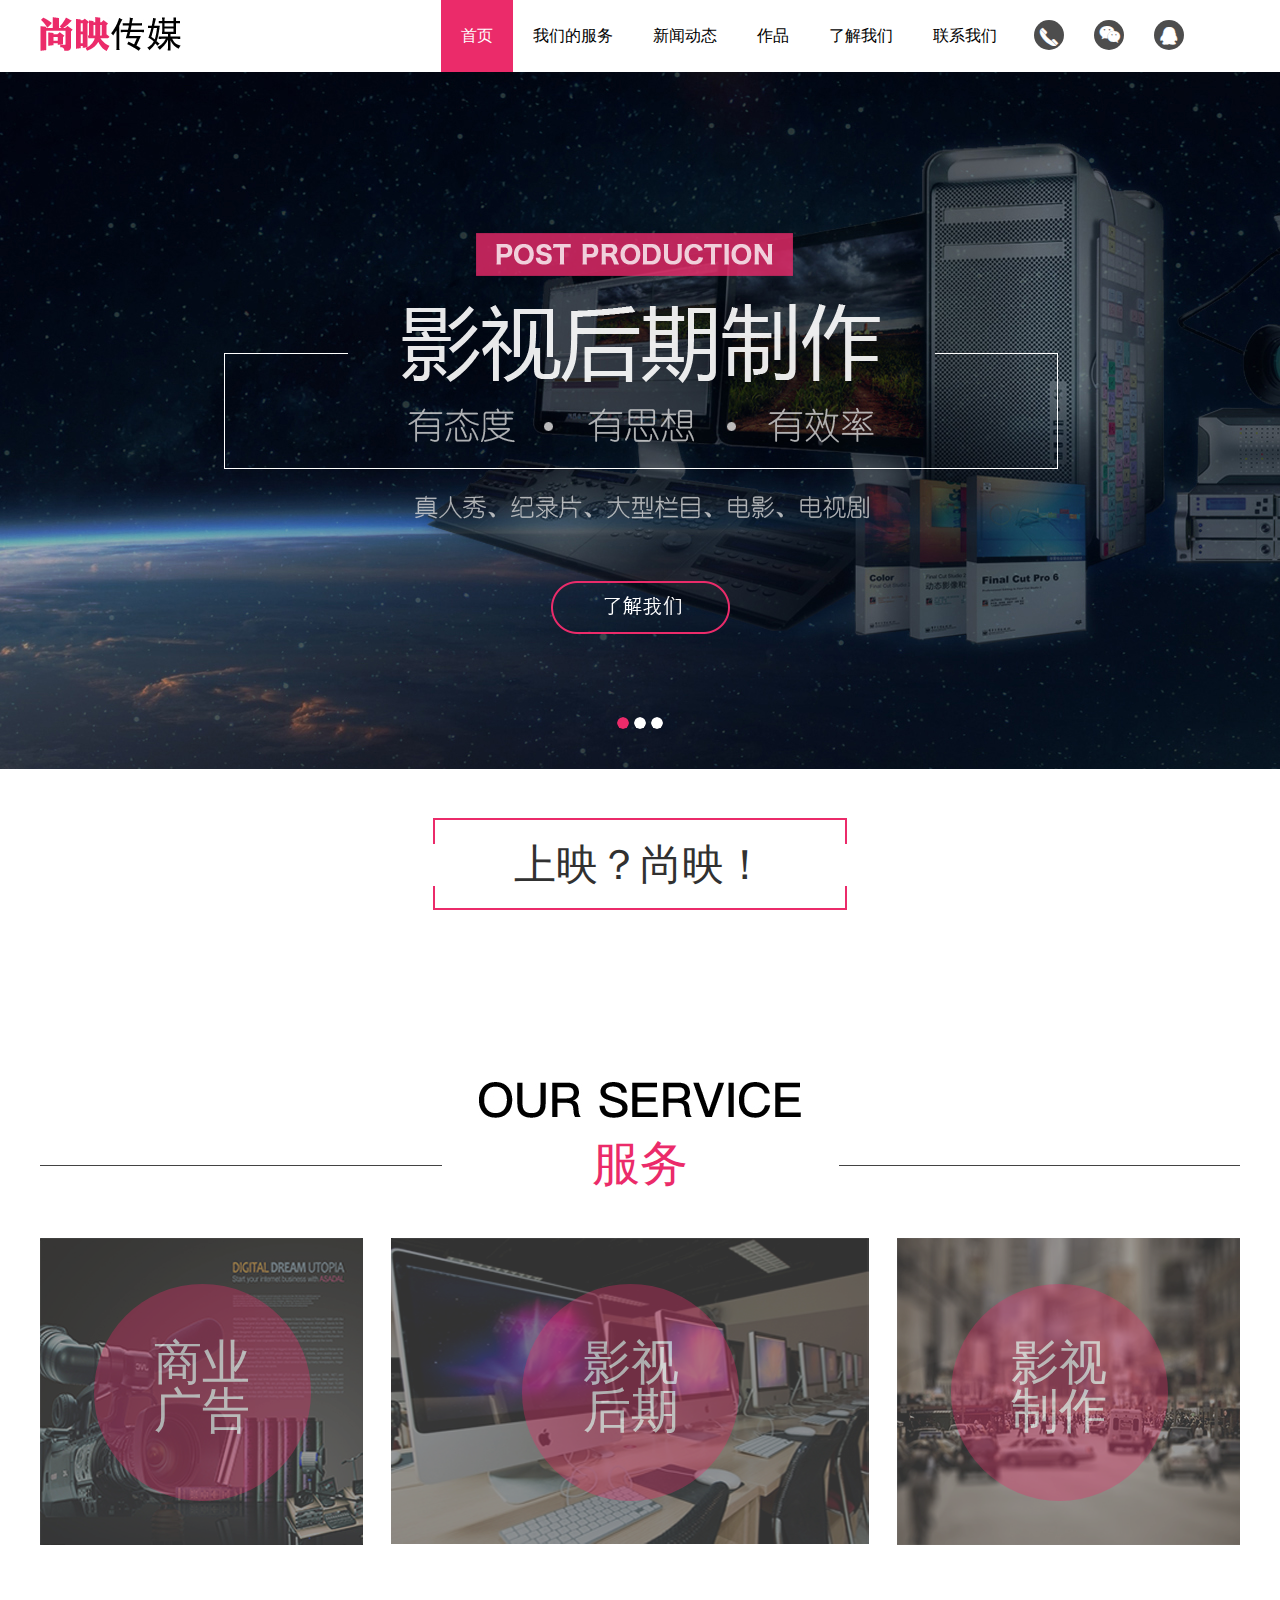
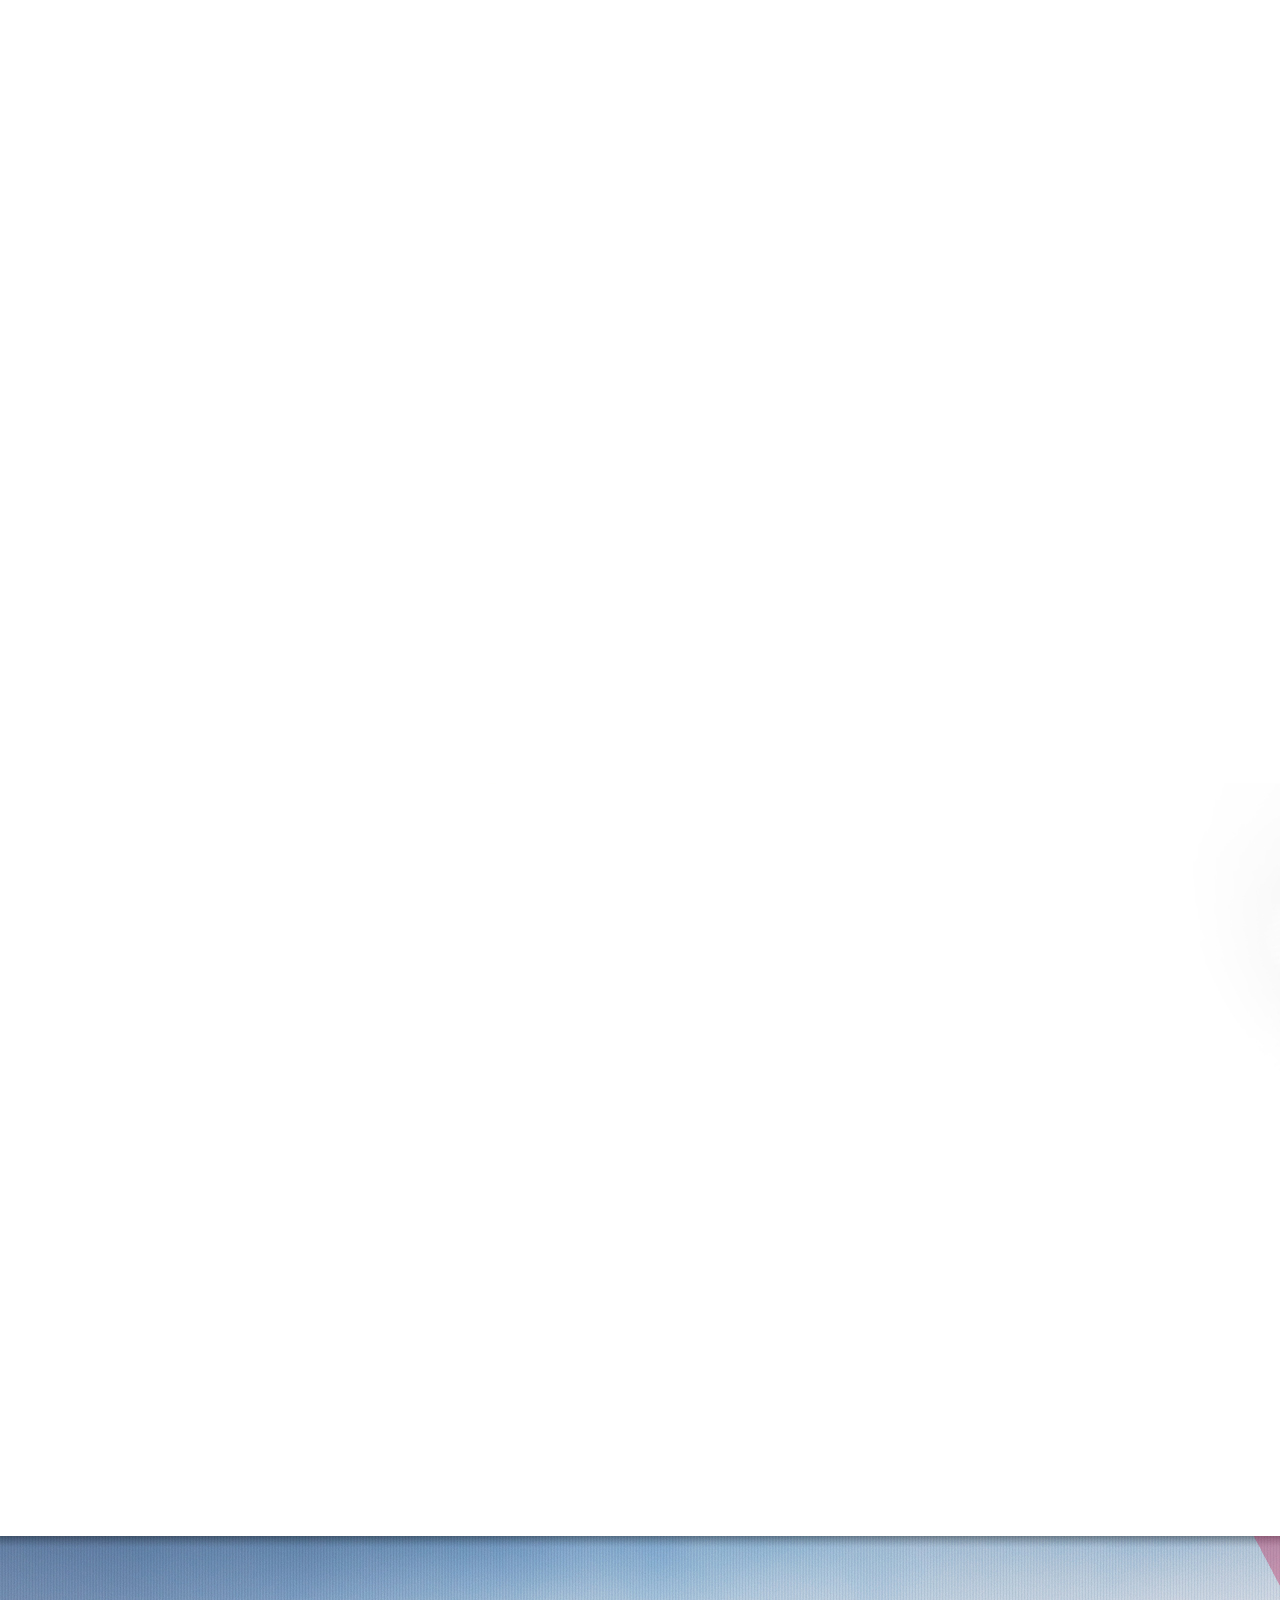
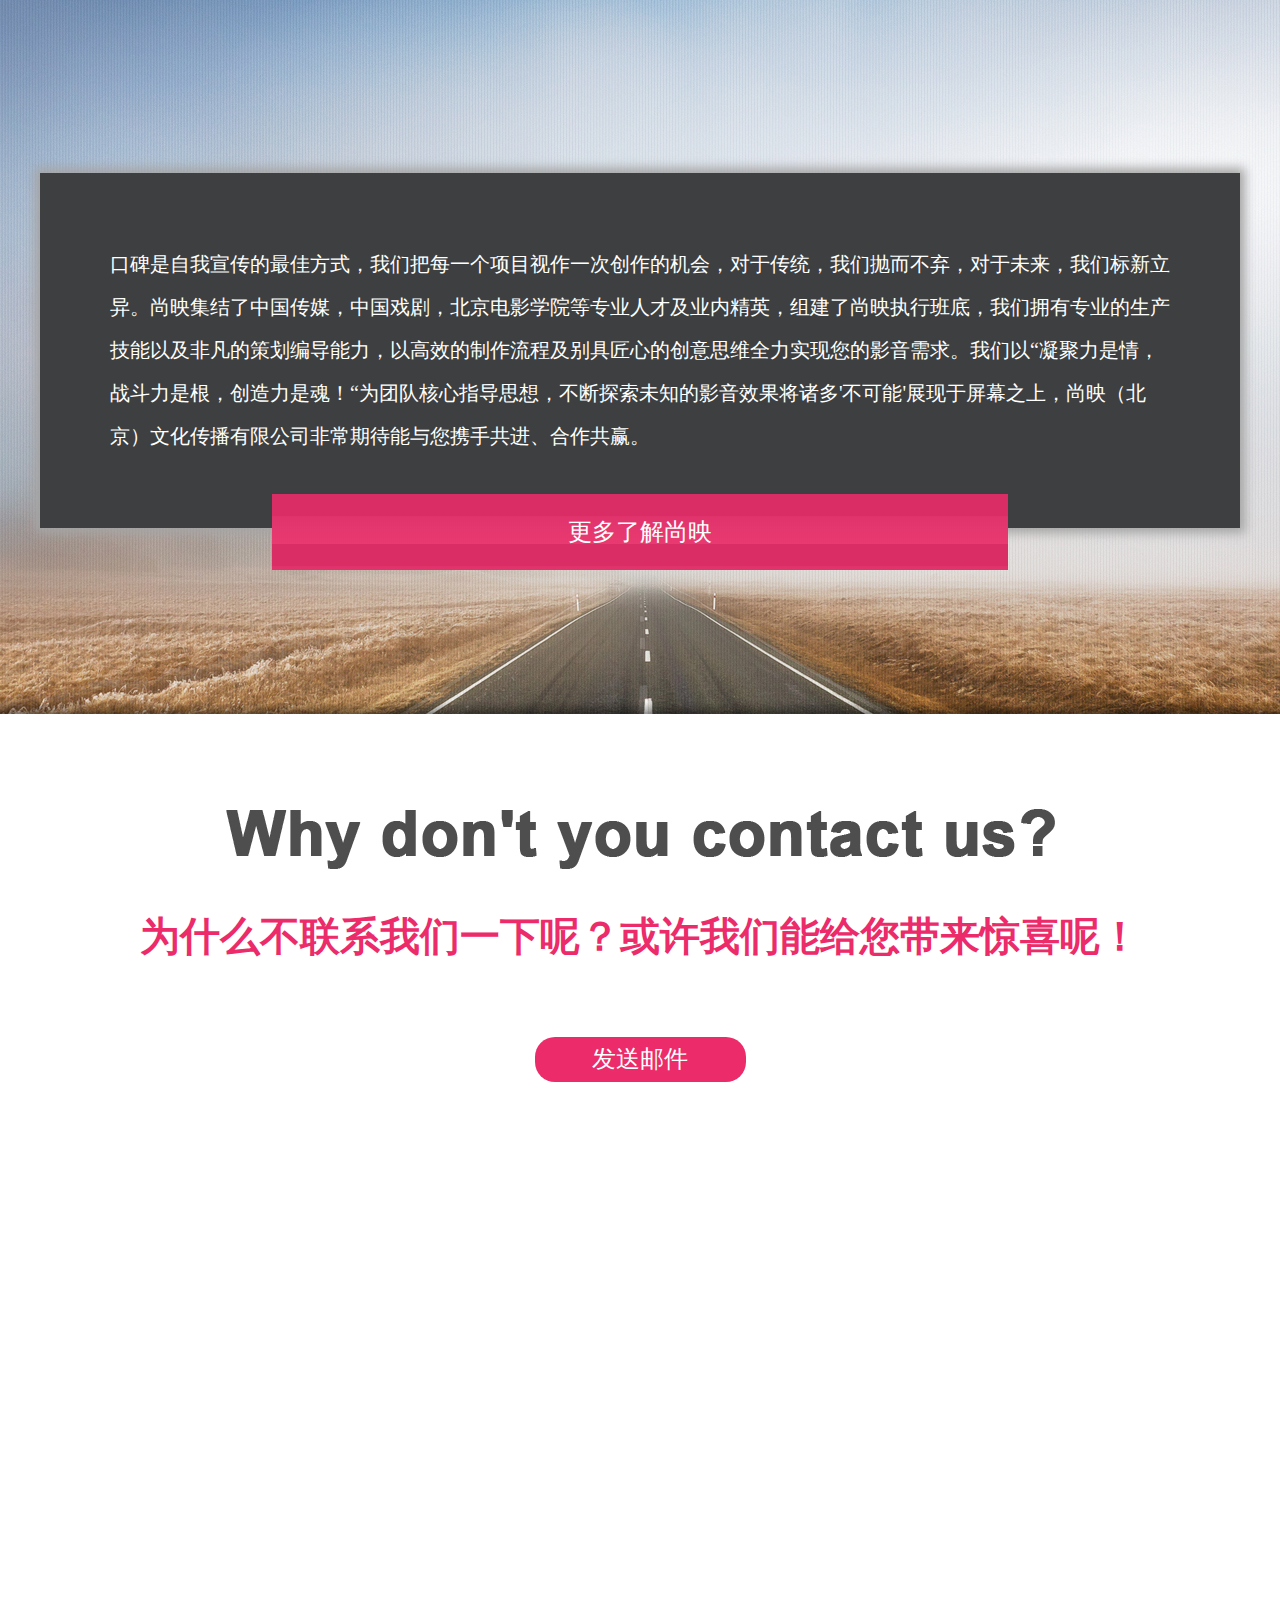
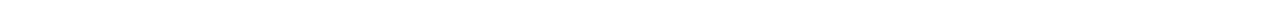
==== commit e4ba3f0e: "图片修改" ====
--- a/index.html
+++ b/index.html
@@ -48,11 +48,11 @@
 			<a href="#" class="logo"><img src="images/logo.jpg" alt="" /></a>
 			<ul >
 				<li><a href="javascript:toMove('html');" class="active">首页</a></li>
-				<li><a href="javascript:toMove('.abouUs');">了解我们</a></li>
-				<li><a href="javascript:toMove('.abouUsH3');">我们的服务</a></li>
+				<li><a href="javascript:toMove('.abouUs');">我们的服务</a></li>
 				<li><a href="javascript:toMove('.news');">新闻动态</a></li>
 				<li><a href="javascript:toMove('.work');">作品</a></li>
-				<li><a href="javascript:toMove('.us');">联系我们</a></li>
+				<li><a href="javascript:toMove('.us');">了解我们</a></li>
+				<li><a href="javascript:toMove('.Mail');">联系我们</a></li>
 			</ul>
 			<div class="headerIcon">
 				<a class="icon1" href="javascript:;">
